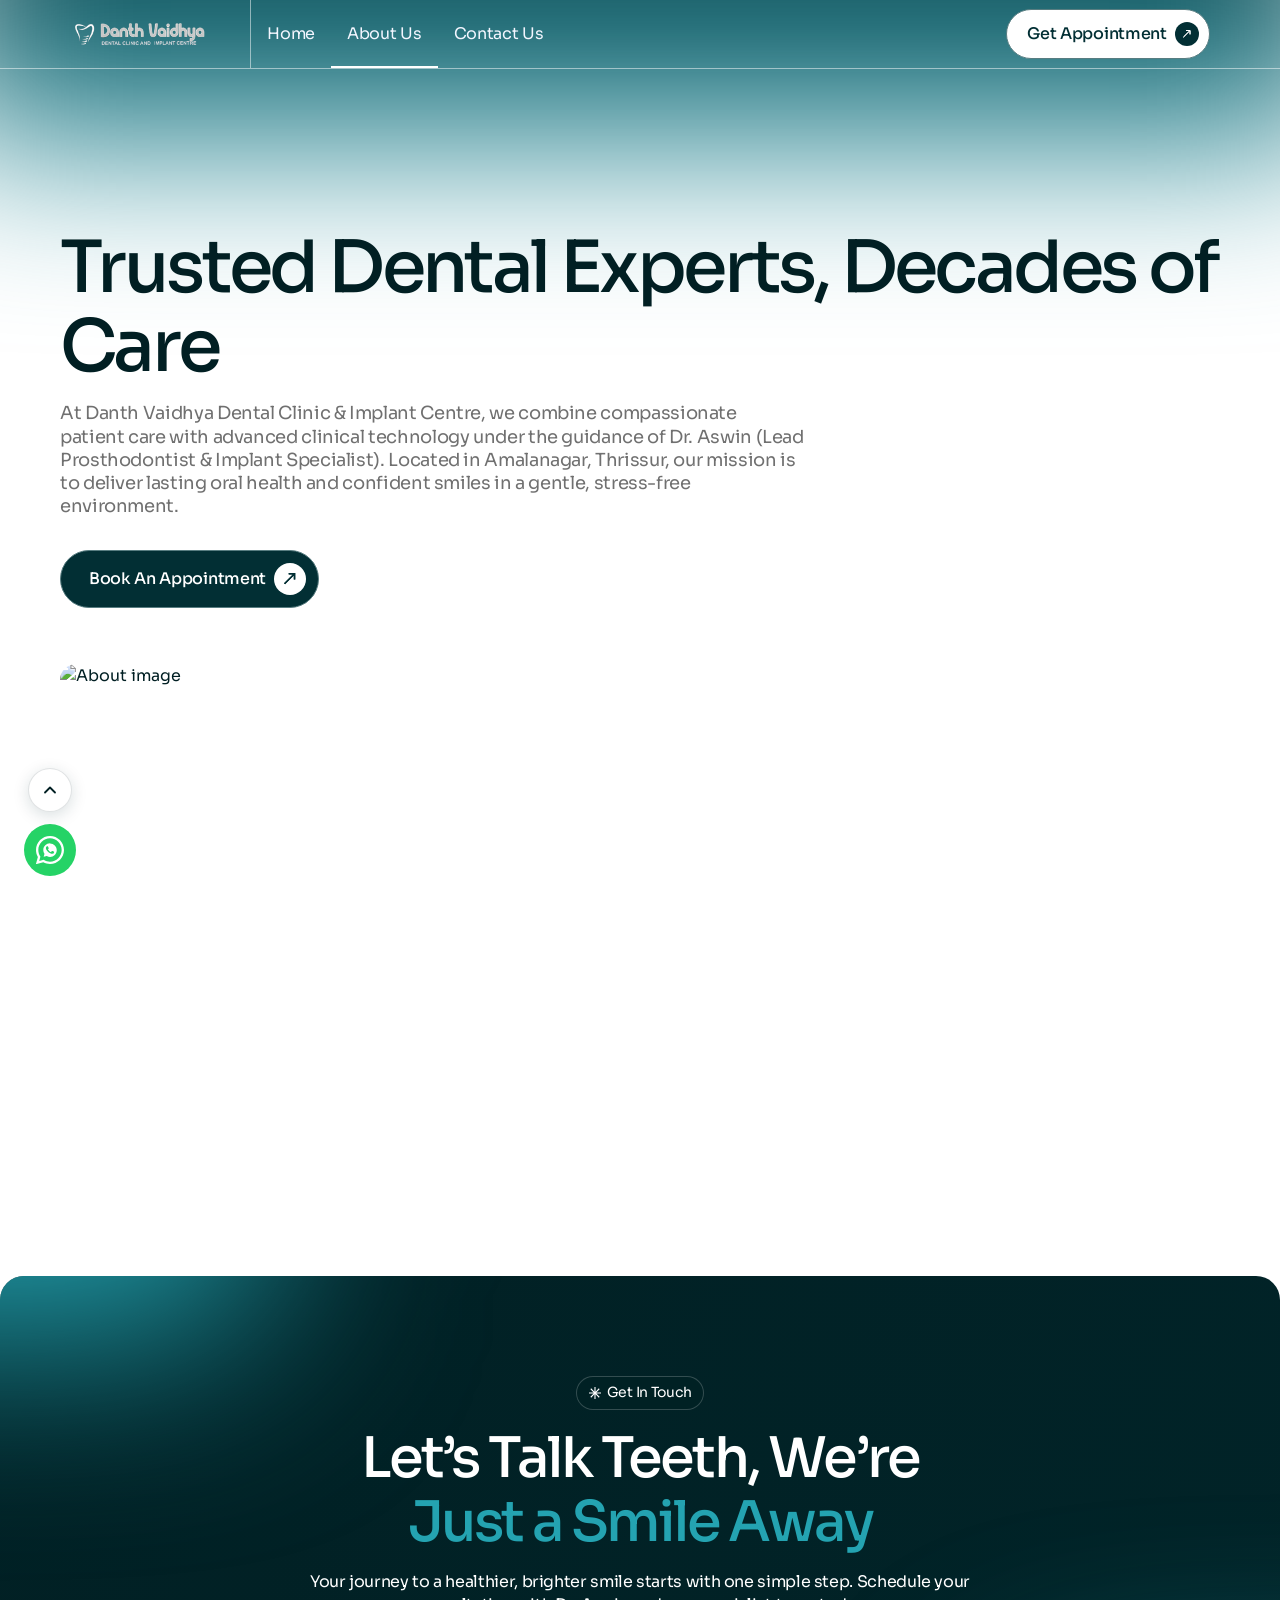
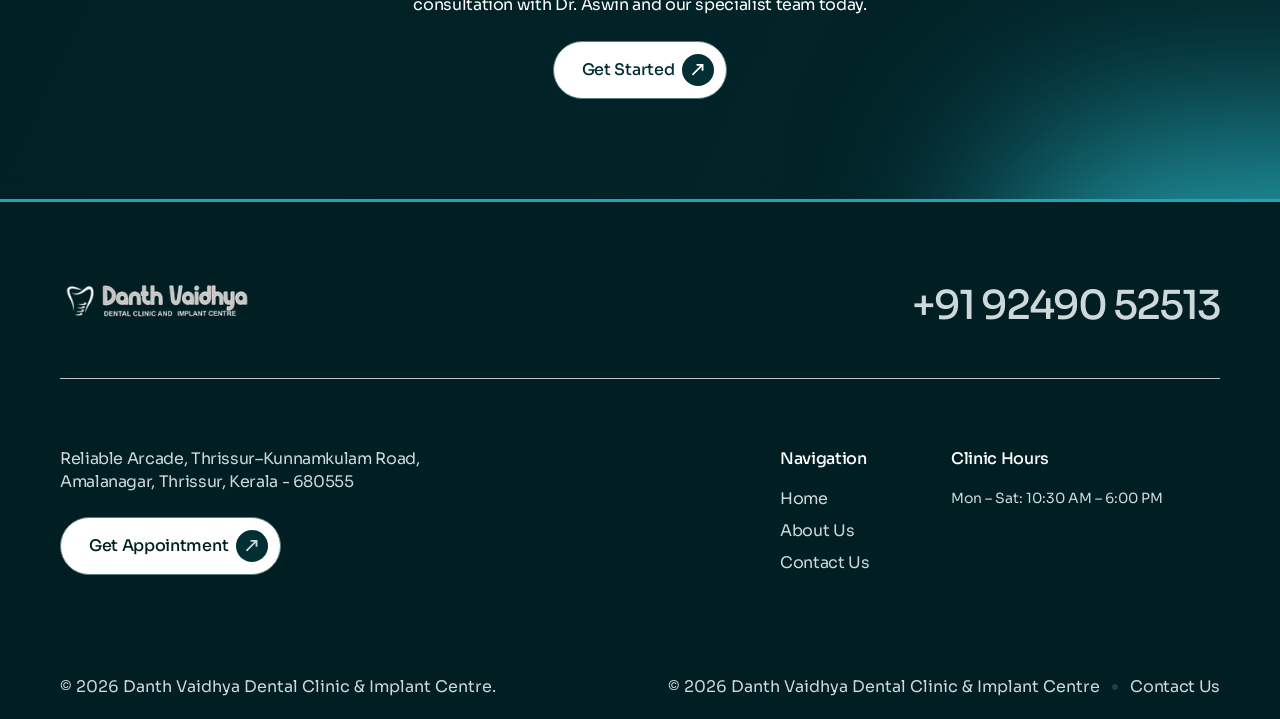
==== about.html @ 7f1ee414 "Enhance carousel performance with Embla, fix mobile alignments, update footer hours, and remove emai" ====
<!doctype html>
<html lang="en">
  <head>
    <meta charset="utf-8" />
    <title>About Us | Danth Vaidhya Dental Clinic & Implant Centre</title>
    <meta
      content="Learn about Danth Vaidhya Dental Clinic &amp; Implant Centre in Amalanagar, Thrissur. Guided by Dr. Aswin (MDS Prosthodontist), bringing decades of gentle clinical excellence."
      name="description"
    />
    <meta content="About Us | Danth Vaidhya Dental Clinic &amp; Implant Centre" property="og:title" />
    <meta
      content="Learn about Danth Vaidhya Dental Clinic &amp; Implant Centre in Amalanagar, Thrissur. Guided by Dr. Aswin (MDS Prosthodontist), bringing decades of gentle clinical excellence."
      property="og:description"
    />
    <meta
      content="assets/img/gen_dentist-examining-patients-teeth-close-up_1.jpg"
      property="og:image"
    />
    <meta content="About Us | Danth Vaidhya Dental Clinic &amp; Implant Centre" name="twitter:title" />
    <meta
      content="Learn about Danth Vaidhya Dental Clinic &amp; Implant Centre in Amalanagar, Thrissur. Guided by Dr. Aswin (MDS Prosthodontist), bringing decades of gentle clinical excellence."
      name="twitter:description"
    />
    <meta
      content="assets/img/gen_dentist-examining-patients-teeth-close-up_1.jpg"
      name="twitter:image"
    />
    <meta property="og:type" content="website" />
    <meta content="summary_large_image" name="twitter:card" />
    <meta content="width=device-width, initial-scale=1" name="viewport" />
    <link
      href="assets/css/lumora.css?v=20260614g"
      rel="stylesheet"
      type="text/css"
    />
    <link href="https://fonts.googleapis.com" rel="preconnect" />
    <link
      href="https://fonts.gstatic.com"
      rel="preconnect"
      crossorigin="anonymous"
    />
    <link
      href="https://fonts.googleapis.com/css2?family=Sora:wght@300;400;500;600;700&display=swap"
      rel="stylesheet"
    />
    <script type="text/javascript">
      !(function (o, c) {
        var n = c.documentElement,
          t = " w-mod-";
        ((n.className += t + "js"),
          ("ontouchstart" in o ||
            (o.DocumentTouch && c instanceof DocumentTouch)) &&
            (n.className += t + "touch"));
      })(window, document);
    </script>
    <link
      href="assets/img/favicon.svg"
      rel="shortcut icon"
      type="image/x-icon"
    />
    <link href="assets/img/webclip.png" rel="apple-touch-icon" />
  </head>
  <body>
    <div class="page-wrapper">
      <div
        data-collapse="medium"
        data-animation="default"
        data-duration="400"
        fs-scrolldisable-element="smart-nav"
        data-easing="ease"
        data-easing2="ease"
        role="banner"
        class="navbar_wrap w-nav"
      >
        <div class="navbar_container">
          <a href="index.html" class="navbar_logo w-nav-brand">
            <img
              loading="eager"
              src="assets/img/danth_vaidhya_logo.svg"
              alt="Danth Vaidhya logo"
              class="logo_image"
            />
          </a>
          <div class="navbar-content_wrap">
            <nav role="navigation" class="navbar_menu w-nav-menu">
              <a
                href="index.html"
                class="navbar_link w-inline-block"
              >
                <div>Home</div>
                <span class="navbar_link-chevron"><svg xmlns="http://www.w3.org/2000/svg" width="16" height="16" viewBox="0 0 24 24" fill="none" stroke="currentColor" stroke-width="2" stroke-linecap="round" stroke-linejoin="round"><polyline points="9 18 15 12 9 6"></polyline></svg></span>
              </a>
              <a
                href="about.html"
                aria-current="page" class="navbar_link w-inline-block w--current"
              >
                <div>About Us</div>
                <span class="navbar_link-chevron"><svg xmlns="http://www.w3.org/2000/svg" width="16" height="16" viewBox="0 0 24 24" fill="none" stroke="currentColor" stroke-width="2" stroke-linecap="round" stroke-linejoin="round"><polyline points="9 18 15 12 9 6"></polyline></svg></span>
              </a>
              <a
                href="contact.html"
                class="navbar_link w-inline-block"
              >
                <div>Contact Us</div>
                <span class="navbar_link-chevron"><svg xmlns="http://www.w3.org/2000/svg" width="16" height="16" viewBox="0 0 24 24" fill="none" stroke="currentColor" stroke-width="2" stroke-linecap="round" stroke-linejoin="round"><polyline points="9 18 15 12 9 6"></polyline></svg></span>
              </a>

              <!-- MOBILE ONLY CONTACT INFO & ACTIONS -->
              <div class="navbar-mobile_contact">
                <div class="navbar-mobile_btn-wrap">
                  <a
                    data-wf--button-primary--variant="base"
                    href="contact.html#book"
                    class="button_primary w-inline-block"
                  >
                    <div class="button_inner">
                      <div class="button-text_wrap">
                        <div class="button_text">Book An Appointment</div>
                      </div>
                      <div class="button-icon_group">
                        <div class="button-icon_wrap">
                          <svg xmlns="http://www.w3.org/2000/svg" width="100%" viewBox="0 0 12 12" fill="none" vector-effect="non-scaling-stroke" preserveAspectRatio="none">
                            <path d="M4.70139 0.75L10.5303 0.750201L10.5303 6.55165M0.530334 10.75L10.2896 0.990932" stroke="currentColor" stroke-width="1.5"></path>
                          </svg>
                        </div>
                        <div class="button-icon_wrap is-hover">
                          <svg xmlns="http://www.w3.org/2000/svg" width="100%" viewBox="0 0 12 12" fill="none" vector-effect="non-scaling-stroke" preserveAspectRatio="none">
                            <path d="M4.70139 0.75L10.5303 0.750201L10.5303 6.55165M0.530334 10.75L10.2896 0.990932" stroke="currentColor" stroke-width="1.5"></path>
                          </svg>
                        </div>
                      </div>
                    </div>
                  </a>
                </div>

                <div class="navbar-mobile_card">
                  <div class="navbar-mobile_card-title">Direct Contact</div>
                  
                  <a href="tel:+919249052513" class="navbar-mobile_item">
                    <div class="navbar-mobile_icon">
                      <svg xmlns="http://www.w3.org/2000/svg" width="16" height="16" viewBox="0 0 24 24" fill="none" stroke="currentColor" stroke-width="2" stroke-linecap="round" stroke-linejoin="round">
                        <path d="M22 16.92v3a2 2 0 0 1-2.18 2 19.79 19.79 0 0 1-8.63-3.07 19.5 19.5 0 0 1-6-6 19.79 19.79 0 0 1-3.07-8.67A2 2 0 0 1 4.11 2h3a2 2 0 0 1 2 1.72 12.84 12.84 0 0 0 .7 2.81 2 2 0 0 1-.45 2.11L8.09 9.91a16 16 0 0 0 6 6l1.27-1.27a2 2 0 0 1 2.11-.45 12.84 12.84 0 0 0 2.81.7A2 2 0 0 1 22 16.92z"></path>
                      </svg>
                    </div>
                    <div class="navbar-mobile_info-text">
                      <span class="navbar-mobile_label">Call Clinic Directly</span>
                      <span class="navbar-mobile_val">+91 92490 52513</span>
                    </div>
                  </a>

                  <a href="https://wa.me/919249052513?text=Hi%20Danth%20Vaidhya%20Dental%20Clinic%2C%20I%20would%20like%20to%20inquire%20about%20booking%20an%20appointment." target="_blank" class="navbar-mobile_item">
                    <div class="navbar-mobile_icon is-whatsapp">
                      <svg xmlns="http://www.w3.org/2000/svg" width="16" height="16" viewBox="0 0 24 24" fill="currentColor">
                        <path d="M12.031 6.172c-3.181 0-5.767 2.586-5.768 5.766-.001 1.298.38 2.27 1.019 3.287l-.711 2.598 2.664-.698c.972.53 1.942.812 2.796.812 3.179 0 5.767-2.587 5.768-5.766.001-3.187-2.575-5.77-5.768-5.771zm3.392 8.244c-.144.405-.837.774-1.17.824-.299.045-.677.063-1.092-.069-.252-.08-.575-.187-.988-.365-1.739-.751-2.874-2.502-2.961-2.617-.087-.116-.708-.94-.708-1.793s.448-1.273.607-1.446c.159-.173.346-.217.462-.217l.332.006c.106.005.249-.04.39.298.144.347.491 1.2.534 1.287.043.087.072.188.014.304-.058.116-.087.188-.173.289l-.26.304c-.087.086-.177.18-.076.354.101.174.449.741.964 1.201.662.591 1.221.774 1.394.86s.274.072.376-.043c.101-.116.433-.506.549-.68.116-.173.231-.145.39-.087s1.011.477 1.184.564.289.13.332.202c.045.072.045.419-.1.824zm-3.423-14.416c-6.627 0-12 5.373-12 12 0 2.159.57 4.199 1.605 5.969l-1.705 6.229 6.377-1.672c1.716.945 3.682 1.474 5.723 1.474 6.627 0 12-5.373 12-12s-5.373-12-12-12zm0 22c-1.85 0-3.593-.524-5.083-1.439l-.365-.223-3.774.99 1.007-3.677-.245-.389c-1.007-1.603-1.54-3.468-1.54-5.262 0-5.514 4.486-10 10-10s10 4.486 10 10-4.486 10-10 10z"/>
                      </svg>
                    </div>
                    <div class="navbar-mobile_info-text">
                      <span class="navbar-mobile_label">WhatsApp Chat</span>
                      <span class="navbar-mobile_val">Instant Online Support</span>
                    </div>
                  </a>

                  <div class="navbar-mobile_item">
                    <div class="navbar-mobile_icon">
                      <svg xmlns="http://www.w3.org/2000/svg" width="16" height="16" viewBox="0 0 24 24" fill="none" stroke="currentColor" stroke-width="2" stroke-linecap="round" stroke-linejoin="round">
                        <path d="M21 10c0 7-9 13-9 13s-9-6-9-13a9 9 0 0 1 18 0z"></path>
                        <circle cx="12" cy="10" r="3"></circle>
                      </svg>
                    </div>
                    <div class="navbar-mobile_info-text">
                      <span class="navbar-mobile_label">Clinic Address</span>
                      <span class="navbar-mobile_val is-muted">Reliable Arcade, Amalanagar, Thrissur</span>
                    </div>
                  </div>

                  <div class="navbar-mobile_item">
                    <div class="navbar-mobile_icon">
                      <svg xmlns="http://www.w3.org/2000/svg" width="16" height="16" viewBox="0 0 24 24" fill="none" stroke="currentColor" stroke-width="2" stroke-linecap="round" stroke-linejoin="round">
                        <circle cx="12" cy="12" r="10"></circle>
                        <polyline points="12 6 12 12 16 14"></polyline>
                      </svg>
                    </div>
                    <div class="navbar-mobile_info-text">
                      <span class="navbar-mobile_label">Working Hours</span>
                      <span class="navbar-mobile_val is-muted">Mon–Sat: 10:30 AM – 6:00 PM</span>
                    </div>
                  </div>
                </div>
              </div>
            </nav>
            <div class="navbar-button_wrapper">
              <div class="navbar_button hide-mobile">
                <div class="button-container">
                  <a
                    data-wf--button-primary--variant="light-small"
                    href="contact.html#book"
                    class="button_primary w-variant-fb89ee7f-8db1-8e54-55c6-075f0151c951 w-inline-block"
                  >
                    <div class="button_inner">
                      <div class="button-text_wrap">
                        <div class="button_text">Get Appointment</div>
                      </div>
                      <div
                        class="button-icon_group w-variant-fb89ee7f-8db1-8e54-55c6-075f0151c951"
                      >
                        <div
                          class="button-icon_wrap w-variant-fb89ee7f-8db1-8e54-55c6-075f0151c951"
                        >
                          <svg
                            xmlns="http://www.w3.org/2000/svg"
                            width="100%"
                            viewBox="0 0 12 12"
                            fill="none"
                            vector-effect="non-scaling-stroke"
                            preserveAspectRatio="none"
                          >
                            <path
                              d="M4.70139 0.75L10.5303 0.750201L10.5303 6.55165M0.530334 10.75L10.2896 0.990932"
                              stroke="currentColor"
                              stroke-width="1.5"
                            ></path>
                          </svg>
                        </div>
                        <div
                          class="button-icon_wrap w-variant-fb89ee7f-8db1-8e54-55c6-075f0151c951 is-hover"
                        >
                          <svg
                            xmlns="http://www.w3.org/2000/svg"
                            width="100%"
                            viewBox="0 0 12 12"
                            fill="none"
                            vector-effect="non-scaling-stroke"
                            preserveAspectRatio="none"
                          >
                            <path
                              d="M4.70139 0.75L10.5303 0.750201L10.5303 6.55165M0.530334 10.75L10.2896 0.990932"
                              stroke="currentColor"
                              stroke-width="1.5"
                            ></path>
                          </svg>
                        </div>
                      </div>
                    </div>
                  </a>
                </div>
              </div>
              <div class="navbar-toggler-button w-nav-button">
                <div class="navbar-toggle_icon">
                  <div class="navbar-toggler_bar_top"></div>
                  <div class="navbar-toggler_bar-middle">
                    <div class="navbar-toggler_bar-middle_inner"></div>
                  </div>
                  <div class="navbar_toggler-bar-bottom"></div>
                </div>
              </div>
            </div>
          </div>
        </div>
      </div>
      <main class="main-wrapper">
        <header class="section_hero">
          <div class="section-padding padding-hero bottom-none">
            <div class="container">
              <div class="section_component">
                <div class="margin-bottom margin-56px">
                  <div class="about-hero_header">
                    <div class="about-hero_content">
                      <div class="margin-bottom margin-16px">
                        <h1>
                          Trusted Dental Experts, Decades of Care
                        </h1>
                      </div>
                      <div class="margin-bottom margin-32px">
                        <p class="about-hero_para">
                          At Danth Vaidhya Dental Clinic &amp; Implant Centre, we combine compassionate patient care with advanced clinical technology under the guidance of Dr. Aswin (Lead Prosthodontist &amp; Implant Specialist). Located in Amalanagar, Thrissur, our mission is to deliver lasting oral health and confident smiles in a gentle, stress-free environment.
                        </p>
                      </div>
                      <div class="button-container">
                        <a
                          data-wf--button-primary--variant="base"
                          href="contact.html#book"
                          class="button_primary w-inline-block"
                        >
                          <div class="button_inner">
                            <div class="button-text_wrap">
                              <div class="button_text">Book An Appointment</div>
                            </div>
                            <div class="button-icon_group">
                              <div class="button-icon_wrap">
                                <svg
                                  xmlns="http://www.w3.org/2000/svg"
                                  width="100%"
                                  viewBox="0 0 12 12"
                                  fill="none"
                                  vector-effect="non-scaling-stroke"
                                  preserveAspectRatio="none"
                                >
                                  <path
                                    d="M4.70139 0.75L10.5303 0.750201L10.5303 6.55165M0.530334 10.75L10.2896 0.990932"
                                    stroke="currentColor"
                                    stroke-width="1.5"
                                  ></path>
                                </svg>
                              </div>
                              <div class="button-icon_wrap is-hover">
                                <svg
                                  xmlns="http://www.w3.org/2000/svg"
                                  width="100%"
                                  viewBox="0 0 12 12"
                                  fill="none"
                                  vector-effect="non-scaling-stroke"
                                  preserveAspectRatio="none"
                                >
                                  <path
                                    d="M4.70139 0.75L10.5303 0.750201L10.5303 6.55165M0.530334 10.75L10.2896 0.990932"
                                    stroke="currentColor"
                                    stroke-width="1.5"
                                  ></path>
                                </svg>
                              </div>
                            </div>
                          </div>
                        </a>
                      </div>
                    </div>
                    
                  </div>
                </div>
                <div class="about-hero_image-wrap">
                  <img
                    class="about-hero_image"
                    src="assets/img/gen_about-hero-image.jpg"
                    alt="About image"
                    sizes="(max-width: 2320px) 100vw, 2320px"
                    loading="lazy"
                    loading="lazy"
                    srcset="
                      assets/img/gen_about-hero-image.jpg  500w,
                      assets/img/gen_about-hero-image.jpg  800w,
                      assets/img/gen_about-hero-image.jpg 1080w,
                      assets/img/gen_about-hero-image.jpg 1600w,
                      assets/img/gen_about-hero-image.jpg 2000w,
                      assets/img/gen_about-hero-image.jpg 2320w
                    "
                  />
                </div>
              </div>
            </div>
          </div>
          <div class="hero_gradient"></div>
        </header>
        <section class="section_cta">
          <div class="section-padding padding-100x100">
            <div class="container">
              <div class="section_component">
                <div class="cta_element">
                  <div class="cta_content">
                    <div
                      class="cta_tag"
                    >
                      <div class="icon_wrap is-small">
                        <svg
                          xmlns="http://www.w3.org/2000/svg"
                          width="100%"
                          viewBox="0 0 12 12"
                          fill="none"
                          vector-effect="non-scaling-stroke"
                          preserveAspectRatio="none"
                        >
                          <path
                            d="M12 5.45455H7.31455L10.6255 2.14364L9.85636 1.37455L6.54545 4.68545V0H5.45455V4.68545L2.14364 1.37455L1.37455 2.14364L4.68545 5.45455H0V6.54545H4.68545L1.37455 9.85636L2.14364 10.6255L5.45455 7.31455V12H6.54545V7.31455L9.85636 10.6255L10.6255 9.85636L7.31455 6.54545H12V5.45455Z"
                            fill="currentColor"
                          ></path>
                        </svg>
                      </div>
                      <div>Get In Touch</div>
                    </div>
                    <h2>
                      Let’s Talk Teeth, We’re
                      <span class="text-highlighted">Just a Smile Away</span>
                    </h2>
                    <p
                      class="text-color-light"
                    >
                      Your journey to a healthier, brighter smile starts with one simple step. Schedule your consultation with Dr. Aswin and our specialist team today.
                    </p>
                  </div>
                  <div
                    class="button-container"
                  >
                    <a
                      data-wf--button-primary--variant="light"
                      href="contact.html#book"
                      class="button_primary w-variant-62db4792-8717-dbe8-e811-0d36eb02f9ec w-inline-block"
                    >
                      <div class="button_inner">
                        <div class="button-text_wrap">
                          <div class="button_text">Get Started</div>
                        </div>
                        <div
                          class="button-icon_group w-variant-62db4792-8717-dbe8-e811-0d36eb02f9ec"
                        >
                          <div class="button-icon_wrap">
                            <svg
                              xmlns="http://www.w3.org/2000/svg"
                              width="100%"
                              viewBox="0 0 12 12"
                              fill="none"
                              vector-effect="non-scaling-stroke"
                              preserveAspectRatio="none"
                            >
                              <path
                                d="M4.70139 0.75L10.5303 0.750201L10.5303 6.55165M0.530334 10.75L10.2896 0.990932"
                                stroke="currentColor"
                                stroke-width="1.5"
                              ></path>
                            </svg>
                          </div>
                          <div class="button-icon_wrap is-hover">
                            <svg
                              xmlns="http://www.w3.org/2000/svg"
                              width="100%"
                              viewBox="0 0 12 12"
                              fill="none"
                              vector-effect="non-scaling-stroke"
                              preserveAspectRatio="none"
                            >
                              <path
                                d="M4.70139 0.75L10.5303 0.750201L10.5303 6.55165M0.530334 10.75L10.2896 0.990932"
                                stroke="currentColor"
                                stroke-width="1.5"
                              ></path>
                            </svg>
                          </div>
                        </div>
                      </div>
                    </a>
                  </div>
                </div>
              </div>
            </div>
          </div>
          <div class="cta-overlay-wrap">
            <div class="cta_overlay is-bottom-right"></div>
            <div class="cta_overlay is-top-right"></div>
          </div>
        </section>
      </main>
      <footer class="section_footer">
        <div class="section-padding">
          <div class="container">
            <div
              data-w-id="a1b41f4f-e78b-52e6-2492-2ff9a80f251e"
              class="footer_header"
            >
              <a
                id="w-node-_69a072d1-69e6-8783-2548-858b3e84bf4f-4af74ce9"
                href="index.html"
                class="footer_brand w-inline-block"
              >
                <img
                  src="assets/img/danth_vaidhya_logo.svg"
                  loading="lazy"
                  alt="Danth Vaidhya logo"
                  class="brand_logo"
                />
              </a>
              <div class="footer-contact_wrap">
                <a
                  href="tel:+91 92490 52513"
                  class="footer-contact_link w-inline-block"
                >
                  <div>+91 92490 52513</div>
                </a>
              </div>
            </div>
            <div
              data-w-id="62445903-4aac-6534-d392-fbc69f50ef16"
              class="footer_element"
            >
              <div class="footer_info">
                <div class="margin-bottom margin-24px">
                  <div class="footer-info_para-wrap">
                    <p class="footer-info_para">
                      Reliable Arcade, Thrissur–Kunnamkulam Road, Amalanagar,
                      Thrissur, Kerala - 680555
                    </p>
                  </div>
                </div>
                <a
                  data-wf--button-primary--variant="light"
                  href="contact.html#book"
                  class="button_primary w-variant-62db4792-8717-dbe8-e811-0d36eb02f9ec w-inline-block"
                >
                  <div class="button_inner">
                    <div class="button-text_wrap">
                      <div class="button_text">Get Appointment</div>
                    </div>
                    <div
                      class="button-icon_group w-variant-62db4792-8717-dbe8-e811-0d36eb02f9ec"
                    >
                      <div class="button-icon_wrap">
                        <svg
                          xmlns="http://www.w3.org/2000/svg"
                          width="100%"
                          viewBox="0 0 12 12"
                          fill="none"
                          vector-effect="non-scaling-stroke"
                          preserveAspectRatio="none"
                        >
                          <path
                            d="M4.70139 0.75L10.5303 0.750201L10.5303 6.55165M0.530334 10.75L10.2896 0.990932"
                            stroke="currentColor"
                            stroke-width="1.5"
                          ></path>
                        </svg>
                      </div>
                      <div class="button-icon_wrap is-hover">
                        <svg
                          xmlns="http://www.w3.org/2000/svg"
                          width="100%"
                          viewBox="0 0 12 12"
                          fill="none"
                          vector-effect="non-scaling-stroke"
                          preserveAspectRatio="none"
                        >
                          <path
                            d="M4.70139 0.75L10.5303 0.750201L10.5303 6.55165M0.530334 10.75L10.2896 0.990932"
                            stroke="currentColor"
                            stroke-width="1.5"
                          ></path>
                        </svg>
                      </div>
                    </div>
                  </div>
                </a>
              </div>
              <div
                id="w-node-_90aa065e-2d95-4aa8-f2ac-04b04859c2d0-4af74ce9"
                class="footer_menu"
              >
                <div class="footer-links-column">
                  <div class="footer-menu_title">Navigation</div>
                  <div class="footer-menu_link-wrap">
                    <a
                      href="index.html"
                      class="footer-menu_link w-inline-block"
                    >
                      <div>Home</div>
                    </a>
                    <a
                      href="about.html"
                      aria-current="page"
                      class="footer-menu_link w-inline-block w--current"
                    >
                      <div>About Us</div>
                    </a>
                    <a
                      href="contact.html"
                      class="footer-menu_link w-inline-block"
                    >
                      <div>Contact Us</div>
                    </a>
                  </div>
                </div>
                <div
                  id="w-node-_8ecb3a12-ee6e-7ca0-b061-e7854131557d-4af74ce9"
                  class="footer-links-column"
                >
                  <div class="footer-menu_title">Clinic Hours</div>
                  <div class="footer-menu_link-wrap">
                    <div
                      style="font-size: 14px; color: #586566; line-height: 1.6"
                    >
                      <div>Mon – Sat: 10:30 AM – 6:00 PM</div>
                    </div>
                  </div>
                </div>
              </div>
            </div>
            <div
              data-w-id="c179c474-dbf0-a107-6eba-5d7b4af74d6f"
              class="footer_bottom"
            >
              <div class="footer-bottom_element">
                <div class="text-color-dark">
                  &copy; 2026 Danth Vaidhya Dental Clinic &amp; Implant Centre.
                </div>
                <div class="footer-bottom_right">
                  <div class="text-color-dark">&copy; 2026 Danth Vaidhya Dental Clinic &amp; Implant Centre</div>
                  <div class="footer-bottom_right-divider"></div>
                  <a
                    href="contact.html"
                    class="footer-menu_link w-inline-block"
                  >
                    <div>Contact Us</div>
                  </a>
                </div>
              </div>
            </div>
          </div>
        </div>
      </footer>
    </div>

    <!-- FLOATING ACTION BUTTONS (BOTTOM LEFT: BACK TO TOP & WHATSAPP) -->
    <div class="floating-actions_wrap" aria-label="Quick Actions">
      <button
        type="button"
        class="back-to-top_btn"
        id="backToTopBtn"
        aria-label="Back to top"
        title="Back to top"
      >
        <svg
          xmlns="http://www.w3.org/2000/svg"
          width="20"
          height="20"
          viewBox="0 0 24 24"
          fill="none"
          stroke="currentColor"
          stroke-width="2.2"
          stroke-linecap="round"
          stroke-linejoin="round"
        >
          <polyline points="18 15 12 9 6 15"></polyline>
        </svg>
      </button>
      <a
        href="https://wa.me/919249052513?text=Hi%20Danth%20Vaidhya%20Dental%20Clinic%2C%20I%20would%20like%20to%20inquire%20about%20an%20appointment."
        target="_blank"
        rel="noopener noreferrer"
        class="whatsapp-float_btn"
        aria-label="Chat on WhatsApp"
        title="Chat on WhatsApp"
      >
        <svg
          xmlns="http://www.w3.org/2000/svg"
          width="28"
          height="28"
          viewBox="0 0 24 24"
          fill="currentColor"
        >
          <path
            d="M12.031 6.172c-3.181 0-5.767 2.586-5.768 5.766-.001 1.298.38 2.27 1.019 3.287l-.711 2.598 2.664-.698c.972.53 1.942.812 2.796.812 3.179 0 5.767-2.587 5.768-5.766.001-3.187-2.575-5.77-5.768-5.771zm3.392 8.244c-.144.405-.837.774-1.17.824-.299.045-.677.063-1.092-.069-.252-.08-.575-.187-.988-.365-1.739-.751-2.874-2.502-2.961-2.617-.087-.116-.708-.94-.708-1.793s.448-1.273.607-1.446c.159-.173.346-.217.462-.217l.332.006c.106.005.249-.04.39.298.144.347.491 1.2.534 1.287.043.087.072.188.014.304-.058.116-.087.188-.173.289l-.26.304c-.087.086-.177.18-.076.354.101.174.449.741.964 1.201.662.591 1.221.774 1.394.86s.274.072.376-.043c.101-.116.433-.506.549-.68.116-.173.231-.145.39-.087s1.011.477 1.184.564.289.13.332.202c.045.072.045.419-.1.824zm-3.423-14.416c-6.627 0-12 5.373-12 12 0 2.159.57 4.199 1.605 5.969l-1.705 6.229 6.377-1.672c1.716.945 3.682 1.474 5.723 1.474 6.627 0 12-5.373 12-12s-5.373-12-12-12zm0 22c-1.85 0-3.593-.524-5.083-1.439l-.365-.223-3.774.99 1.007-3.677-.245-.389c-1.007-1.603-1.54-3.468-1.54-5.262 0-5.514 4.486-10 10-10s10 4.486 10 10-4.486 10-10 10z"
          />
        </svg>
      </a>
    </div>

    <!-- BACK TO TOP SCROLL SCRIPT -->
    <script>
      (function () {
        var bttBtn = document.getElementById("backToTopBtn");
        if (!bttBtn) return;
        function toggleBackToTop() {
          if (window.scrollY > 300) {
            bttBtn.classList.add("is-visible");
          } else {
            bttBtn.classList.remove("is-visible");
          }
        }
        window.addEventListener("scroll", toggleBackToTop, { passive: true });
        toggleBackToTop();
        bttBtn.addEventListener("click", function () {
          window.scrollTo({ top: 0, behavior: "smooth" });
        });
      })();
    </script>

    <script src="assets/js/jquery-3.5.1.min.js" type="text/javascript"></script>
    <script src="assets/js/gsap.min.js" type="text/javascript"></script>
    <script src="assets/js/ScrollTrigger.min.js" type="text/javascript"></script>
    <script src="assets/js/SplitText.min.js" type="text/javascript"></script>
    <script src="assets/js/lenis.min.js" type="text/javascript"></script>
    <script
      src="assets/js/webflow.schunk.36b8fb49256177c8.js"
      type="text/javascript"
    ></script>
    <script
      src="assets/js/webflow.schunk.5e71080783712679.js"
      type="text/javascript"
    ></script>
    <script
      src="assets/js/webflow.c9187143.3b5f57f78ed8e3cc.js"
      type="text/javascript"
    ></script>

    <!-- LENIS SMOOTH SCROLL ENGINE (ZERO GPU LEAK, 60/120FPS SYNCED WITH GSAP) -->
    <script>
      (function () {
        if (typeof window.Lenis === "undefined") return;

        var lenis = new Lenis({
          duration: 1.15,
          easing: function (t) {
            return Math.min(1, 1.001 - Math.pow(2, -10 * t));
          },
          orientation: "vertical",
          gestureOrientation: "vertical",
          smoothWheel: true,
          smoothTouch: false,
          wheelMultiplier: 0.95,
          touchMultiplier: 1.0,
          infinite: false
        });

        window.lenis = lenis;

        if (window.ScrollTrigger) {
          lenis.on("scroll", ScrollTrigger.update);
        }

        if (window.gsap && window.gsap.ticker) {
          gsap.ticker.add(function (time) {
            lenis.raf(time * 1000);
          });
          gsap.ticker.lagSmoothing(500, 33);
        } else {
          function raf(time) {
            lenis.raf(time);
            requestAnimationFrame(raf);
          }
          requestAnimationFrame(raf);
        }

        document.addEventListener("click", function (e) {
          var target = e.target.closest('a[href*="#"]');
          if (!target) return;
          var href = target.getAttribute("href");
          if (!href || href === "#" || href.startsWith("#!")) return;

          var hashIndex = href.indexOf("#");
          var path = href.substring(0, hashIndex);
          var hash = href.substring(hashIndex);

          var currentPath = window.location.pathname;
          var isCurrentPage = !path || path === "" || currentPath.endsWith(path) || (currentPath.endsWith("/") && path === "about.html");

          if (isCurrentPage && hash && hash.length > 1) {
            var targetEl = document.querySelector(hash);
            if (targetEl) {
              e.preventDefault();
              lenis.scrollTo(targetEl, { offset: -70, duration: 1.2 });
              if (history.pushState) {
                history.pushState(null, null, hash);
              }
            }
          }
        });

        var bttBtn = document.getElementById("backToTopBtn");
        if (bttBtn) {
          bttBtn.addEventListener("click", function (e) {
            e.preventDefault();
            e.stopPropagation();
            lenis.scrollTo(0, { duration: 1.2 });
          }, true);
        }
      })();
    </script>

    <!-- REVEAL ENGINE (IDENTICAL TO CONTACT US) -->
    <script>
      (function () {
        function runReveals() {
          if (!window.gsap) return;
          var hasST = !!window.ScrollTrigger;
          if (hasST) gsap.registerPlugin(ScrollTrigger);
          // Only animate content cards below the fold, exactly like contact.html
          var els = gsap.utils.toArray(
            '.button-container'
          ).filter(function (el) {
            if (el.tagName === 'H1' || el.tagName === 'H2' || el.tagName === 'H3') return false;
            // Prevent blinking: do NOT animate if already visible in initial viewport
            var rect = el.getBoundingClientRect();
            if (rect.top < (window.innerHeight || document.documentElement.clientHeight)) return false;
            return true;
          });
          els.forEach(function (el) {
            gsap.fromTo(el,
              { opacity: 0, y: 30 },
              {
                opacity: 1, y: 0, duration: 0.8, ease: 'power2.out',
                scrollTrigger: hasST ? { trigger: el, start: 'top 95%', once: true } : undefined
              }
            );
          });
        }
        if (document.readyState !== 'loading') setTimeout(runReveals, 150);
        else document.addEventListener('DOMContentLoaded', function () { setTimeout(runReveals, 150); });
      })();
    </script>

    <script>
      /* Lumora image guard: any failed/empty image -> on-brand gradient SVG so nothing ever looks broken. */
      (function () {
        function ph(label) {
          var t = (label || "Danth Vaidhya Dental").replace(/[<>&]/g, "").slice(0, 22);
          var svg =
            '<svg xmlns="http://www.w3.org/2000/svg" width="1280" height="720" viewBox="0 0 1280 720">' +
            '<defs><linearGradient id="lg" x1="0" y1="0" x2="1280" y2="720" gradientUnits="userSpaceOnUse">' +
            '<stop offset="0" stop-color="#24a3b1"/><stop offset="1" stop-color="#011f23"/></linearGradient></defs>' +
            '<rect width="1280" height="720" fill="url(#lg)"/>' +
            '<circle cx="640" cy="298" r="44" fill="#fff" opacity="0.9"/>' +
            '<text x="640" y="436" fill="#fff" font-family="Sora,Arial" font-size="40" font-weight="600" text-anchor="middle" opacity="0.92">' +
            t +
            "</text></svg>";
          return "data:image/svg+xml;utf8," + encodeURIComponent(svg);
        }
        function bind(im) {
          im.addEventListener("error", function () {
            if (im.dataset.fbk) return;
            im.dataset.fbk = "1";
            im.src = ph(im.alt);
          });
          if (im.complete && im.naturalWidth === 0 && !im.dataset.fbk) {
            im.dataset.fbk = "1";
            im.src = ph(im.alt);
          }
        }
        document.querySelectorAll("img").forEach(bind);
      })();
    </script>
  
    <!-- SPLIT TEXT LETTER-BY-LETTER REVEAL FOR ALL H1 & H2 -->
    <script>
      (function () {
        function initTitleLetterReveal() {
          if (!window.gsap) return;
          var hasST = !!window.ScrollTrigger;
          var hasSplit = typeof window.SplitText === "function";
          if (hasST) gsap.registerPlugin(ScrollTrigger);
          if (hasSplit) gsap.registerPlugin(SplitText);

          var headings = document.querySelectorAll("h1, h2");

          headings.forEach(function (heading) {
            if (heading.dataset.splitDone) return;
            if (
              heading.closest(".navbar_wrap") ||
              heading.closest(".w-nav") ||
              heading.closest(".w-dropdown-list")
            ) {
              return;
            }

            heading.dataset.splitDone = "1";

            if (hasSplit) {
              try {
                var split = new SplitText(heading, {
                  type: "words,chars",
                  wordsClass: "split-word",
                  charsClass: "split-char",
                  tag: "span"
                });

                var rect = heading.getBoundingClientRect();
                var windowH = window.innerHeight || document.documentElement.clientHeight;
                var isInInitialView = rect.top < windowH * 0.9 && rect.bottom > 0;

                if (isInInitialView) {
                  gsap.fromTo(
                    split.chars,
                    { y: "115%", opacity: 0 },
                    {
                      y: "0%",
                      opacity: 1,
                      duration: 0.7,
                      stagger: 0.018,
                      ease: "power2.out",
                      delay: 0.15,
                      clearProps: "transform,opacity"
                    }
                  );
                } else {
                  gsap.fromTo(
                    split.chars,
                    { y: "115%", opacity: 0 },
                    {
                      y: "0%",
                      opacity: 1,
                      duration: 0.65,
                      stagger: 0.018,
                      ease: "power2.out",
                      scrollTrigger: hasST
                        ? {
                            trigger: heading,
                            start: "top 88%",
                            once: true
                          }
                        : undefined,
                      clearProps: "transform,opacity"
                    }
                  );
                }
                return;
              } catch (err) {
                console.warn("SplitText error on heading:", err);
              }
            }

            // Fallback if SplitText is not available
            var rect = heading.getBoundingClientRect();
            var windowH = window.innerHeight || document.documentElement.clientHeight;
            var isInInitialView = rect.top < windowH * 0.9 && rect.bottom > 0;
            if (isInInitialView) {
              gsap.fromTo(heading, { y: 30, opacity: 0 }, { y: 0, opacity: 1, duration: 0.8, ease: "power2.out", delay: 0.15, clearProps: "all" });
            } else {
              gsap.fromTo(heading, { y: 30, opacity: 0 }, {
                y: 0, opacity: 1, duration: 0.8, ease: "power2.out",
                scrollTrigger: hasST ? { trigger: heading, start: "top 88%", once: true } : undefined,
                clearProps: "all"
              });
            }
          });

          if (hasST) {
            setTimeout(function () {
              ScrollTrigger.refresh();
            }, 200);
          }
        }

        var didSplitInit = false;
        function safeInitTitleLetterReveal() {
          if (didSplitInit) return;
          didSplitInit = true;
          initTitleLetterReveal();
        }

        if (document.fonts && document.fonts.ready) {
          document.fonts.ready.then(safeInitTitleLetterReveal);
        }
        if (document.readyState !== "loading") {
          setTimeout(safeInitTitleLetterReveal, 100);
        } else {
          document.addEventListener("DOMContentLoaded", function () {
            setTimeout(safeInitTitleLetterReveal, 100);
          });
        }
      })();
    </script>
    <script src="assets/js/nav-scroll-lock.js"></script>
  </body>
</html>
---- assets/css/lumora.css ----
html {
  -webkit-text-size-adjust: 100%;
  -ms-text-size-adjust: 100%;
  font-family: sans-serif;
}

body {
  margin: 0;
}

article, aside, details, figcaption, figure, footer, header, hgroup, main, menu, nav, section, summary {
  display: block;
}

audio, canvas, progress, video {
  vertical-align: baseline;
  display: inline-block;
}

audio:not([controls]) {
  height: 0;
  display: none;
}

[hidden], template {
  display: none;
}

a {
  background-color: #0000;
}

a:active, a:hover {
  outline: 0;
}

abbr[title] {
  border-bottom: 1px dotted;
}

b, strong {
  font-weight: bold;
}

dfn {
  font-style: italic;
}

h1 {
  margin: .67em 0;
  font-size: 2em;
}

mark {
  color: #000;
  background: #ff0;
}

small {
  font-size: 80%;
}

sub, sup {
  vertical-align: baseline;
  font-size: 75%;
  line-height: 0;
  position: relative;
}

sup {
  top: -.5em;
}

sub {
  bottom: -.25em;
}

img {
  border: 0;
}

svg:not(:root) {
  overflow: hidden;
}

hr {
  box-sizing: content-box;
  height: 0;
}

pre {
  overflow: auto;
}

code, kbd, pre, samp {
  font-family: monospace;
  font-size: 1em;
}

button, input, optgroup, select, textarea {
  color: inherit;
  font: inherit;
  margin: 0;
}

button {
  overflow: visible;
}

button, select {
  text-transform: none;
}

button, html input[type="button"], input[type="reset"] {
  -webkit-appearance: button;
  cursor: pointer;
}

button[disabled], html input[disabled] {
  cursor: default;
}

button::-moz-focus-inner, input::-moz-focus-inner {
  border: 0;
  padding: 0;
}

input {
  line-height: normal;
}

input[type="checkbox"], input[type="radio"] {
  box-sizing: border-box;
  padding: 0;
}

input[type="number"]::-webkit-inner-spin-button, input[type="number"]::-webkit-outer-spin-button {
  height: auto;
}

input[type="search"] {
  -webkit-appearance: none;
}

input[type="search"]::-webkit-search-cancel-button, input[type="search"]::-webkit-search-decoration {
  -webkit-appearance: none;
}

legend {
  border: 0;
  padding: 0;
}

textarea {
  overflow: auto;
}

optgroup {
  font-weight: bold;
}

table {
  border-collapse: collapse;
  border-spacing: 0;
}

td, th {
  padding: 0;
}

@font-face {
  font-family: ui-glyph-icons;
  src: url("[data-uri]") format("truetype");
  font-weight: normal;
  font-style: normal;
}

[class^="w-icon-"], [class*=" w-icon-"] {
  speak: none;
  font-variant: normal;
  text-transform: none;
  -webkit-font-smoothing: antialiased;
  -moz-osx-font-smoothing: grayscale;
  font-style: normal;
  font-weight: normal;
  line-height: 1;
  font-family: ui-glyph-icons !important;
}

.w-icon-slider-right:before {
  content: "";
}

.w-icon-slider-left:before {
  content: "";
}

.w-icon-nav-menu:before {
  content: "";
}

.w-icon-arrow-down:before, .w-icon-dropdown-toggle:before {
  content: "";
}

.w-icon-file-upload-remove:before {
  content: "";
}

.w-icon-file-upload-icon:before {
  content: "";
}

* {
  box-sizing: border-box;
}

html {
  height: 100%;
}

body {
  color: #333;
  background-color: #fff;
  min-height: 100%;
  margin: 0;
  font-family: Arial, sans-serif;
  font-size: 14px;
  line-height: 20px;
}

img {
  vertical-align: middle;
  max-width: 100%;
  display: inline-block;
}

html.w-mod-touch * {
  background-attachment: scroll !important;
}

.w-block {
  display: block;
}

.w-inline-block {
  max-width: 100%;
  display: inline-block;
}

.w-clearfix:before, .w-clearfix:after {
  content: " ";
  grid-area: 1 / 1 / 2 / 2;
  display: table;
}

.w-clearfix:after {
  clear: both;
}

.w-hidden {
  display: none;
}

.w-button {
  color: #fff;
  line-height: inherit;
  cursor: pointer;
  background-color: #3898ec;
  border: 0;
  border-radius: 0;
  padding: 9px 15px;
  text-decoration: none;
  display: inline-block;
}

input.w-button {
  -webkit-appearance: button;
}

html[data-w-dynpage] [data-w-cloak] {
  color: #0000 !important;
}

.w-code-block {
  margin: unset;
}

pre.w-code-block code {
  all: inherit;
}

pre.w-code-block code > span {
  display: block !important;
}

.w-optimization {
  display: contents;
}

.w-legacy-badge, .w-legacy-badge > img {
  box-sizing: unset;
  width: unset;
  height: unset;
  max-height: unset;
  max-width: unset;
  min-height: unset;
  min-width: unset;
  margin: unset;
  padding: unset;
  float: unset;
  clear: unset;
  border: unset;
  border-radius: unset;
  background: unset;
  background-image: unset;
  background-position: unset;
  background-size: unset;
  background-repeat: unset;
  background-origin: unset;
  background-clip: unset;
  background-attachment: unset;
  background-color: unset;
  box-shadow: unset;
  transform: unset;
  direction: unset;
  font-family: unset;
  font-weight: unset;
  color: unset;
  font-size: unset;
  line-height: unset;
  font-style: unset;
  font-variant: unset;
  text-align: unset;
  letter-spacing: unset;
  -webkit-text-decoration: unset;
  text-decoration: unset;
  text-indent: unset;
  text-transform: unset;
  list-style-type: unset;
  text-shadow: unset;
  vertical-align: unset;
  cursor: unset;
  white-space: unset;
  word-break: unset;
  word-spacing: unset;
  word-wrap: unset;
  transition: unset;
}

.w-legacy-badge {
  white-space: nowrap;
  cursor: pointer;
  box-shadow: 0 0 0 1px #0000001a, 0 1px 3px #0000001a;
  visibility: visible !important;
  opacity: 1 !important;
  z-index: 2147483647 !important;
  color: #aaadb0 !important;
  width: auto !important;
  height: auto !important;
  overflow: unset !important;
  background-color: #fff !important;
  border-radius: 3px !important;
  margin: 0 !important;
  padding: 6px !important;
  font-size: 12px !important;
  line-height: 14px !important;
  text-decoration: none !important;
  display: inline-block !important;
  position: fixed !important;
  inset: auto 12px 12px auto !important;
  transform: none !important;
}

.w-legacy-badge > img {
  position: unset;
  visibility: unset !important;
  opacity: 1 !important;
  vertical-align: middle !important;
  display: inline-block !important;
}

h1, h2, h3, h4, h5, h6 {
  margin-bottom: 10px;
  font-weight: bold;
}

h1 {
  margin-top: 20px;
  font-size: 38px;
  line-height: 44px;
}

h2 {
  margin-top: 20px;
  font-size: 32px;
  line-height: 36px;
}

h3 {
  margin-top: 20px;
  font-size: 24px;
  line-height: 30px;
}

h4 {
  margin-top: 10px;
  font-size: 18px;
  line-height: 24px;
}

h5 {
  margin-top: 10px;
  font-size: 14px;
  line-height: 20px;
}

h6 {
  margin-top: 10px;
  font-size: 12px;
  line-height: 18px;
}

p {
  margin-top: 0;
  margin-bottom: 10px;
}

blockquote {
  border-left: 5px solid #e2e2e2;
  margin: 0 0 10px;
  padding: 10px 20px;
  font-size: 18px;
  line-height: 22px;
}

figure {
  margin: 0 0 10px;
}

figcaption {
  text-align: center;
  margin-top: 5px;
}

ul, ol {
  margin-top: 0;
  margin-bottom: 10px;
  padding-left: 40px;
}

.w-list-unstyled {
  padding-left: 0;
  list-style: none;
}

.w-embed:before, .w-embed:after {
  content: " ";
  grid-area: 1 / 1 / 2 / 2;
  display: table;
}

.w-embed:after {
  clear: both;
}

.w-video {
  width: 100%;
  padding: 0;
  position: relative;
}

.w-video iframe, .w-video object, .w-video embed {
  border: none;
  width: 100%;
  height: 100%;
  position: absolute;
  top: 0;
  left: 0;
}

fieldset {
  border: 0;
  margin: 0;
  padding: 0;
}

button, [type="button"], [type="reset"] {
  cursor: pointer;
  -webkit-appearance: button;
  border: 0;
}

.w-form {
  margin: 0 0 15px;
}

.w-form-done {
  text-align: center;
  background-color: #ddd;
  padding: 20px;
  display: none;
}

.w-form-fail {
  background-color: #ffdede;
  margin-top: 10px;
  padding: 10px;
  display: none;
}

label {
  margin-bottom: 5px;
  font-weight: bold;
  display: block;
}

.w-input, .w-select {
  color: #333;
  vertical-align: middle;
  background-color: #fff;
  border: 1px solid #ccc;
  width: 100%;
  height: 38px;
  margin-bottom: 10px;
  padding: 8px 12px;
  font-size: 14px;
  line-height: 1.42857;
  display: block;
}

.w-input::placeholder, .w-select::placeholder {
  color: #999;
}

.w-input:focus, .w-select:focus {
  border-color: #3898ec;
  outline: 0;
}

.w-input[disabled], .w-select[disabled], .w-input[readonly], .w-select[readonly], fieldset[disabled] .w-input, fieldset[disabled] .w-select {
  cursor: not-allowed;
}

.w-input[disabled]:not(.w-input-disabled), .w-select[disabled]:not(.w-input-disabled), .w-input[readonly], .w-select[readonly], fieldset[disabled]:not(.w-input-disabled) .w-input, fieldset[disabled]:not(.w-input-disabled) .w-select {
  background-color: #eee;
}

textarea.w-input, textarea.w-select {
  height: auto;
}

.w-select {
  background-color: #f3f3f3;
}

.w-select[multiple] {
  height: auto;
}

.w-form-label {
  cursor: pointer;
  margin-bottom: 0;
  font-weight: normal;
  display: inline-block;
}

.w-radio {
  margin-bottom: 5px;
  padding-left: 20px;
  display: block;
}

.w-radio:before, .w-radio:after {
  content: " ";
  grid-area: 1 / 1 / 2 / 2;
  display: table;
}

.w-radio:after {
  clear: both;
}

.w-radio-input {
  float: left;
  margin: 3px 0 0 -20px;
  line-height: normal;
}

.w-file-upload {
  margin-bottom: 10px;
  display: block;
}

.w-file-upload-input {
  opacity: 0;
  z-index: -100;
  width: .1px;
  height: .1px;
  position: absolute;
  overflow: hidden;
}

.w-file-upload-default, .w-file-upload-uploading, .w-file-upload-success {
  color: #333;
  display: inline-block;
}

.w-file-upload-error {
  margin-top: 10px;
  display: block;
}

.w-file-upload-default.w-hidden, .w-file-upload-uploading.w-hidden, .w-file-upload-error.w-hidden, .w-file-upload-success.w-hidden {
  display: none;
}

.w-file-upload-uploading-btn {
  cursor: pointer;
  background-color: #fafafa;
  border: 1px solid #ccc;
  margin: 0;
  padding: 8px 12px;
  font-size: 14px;
  font-weight: normal;
  display: flex;
}

.w-file-upload-file {
  background-color: #fafafa;
  border: 1px solid #ccc;
  flex-grow: 1;
  justify-content: space-between;
  margin: 0;
  padding: 8px 9px 8px 11px;
  display: flex;
}

.w-file-upload-file-name {
  font-size: 14px;
  font-weight: normal;
  display: block;
}

.w-file-remove-link {
  cursor: pointer;
  width: auto;
  height: auto;
  margin-top: 3px;
  margin-left: 10px;
  padding: 3px;
  display: block;
}

.w-icon-file-upload-remove {
  margin: auto;
  font-size: 10px;
}

.w-file-upload-error-msg {
  color: #ea384c;
  padding: 2px 0;
  display: inline-block;
}

.w-file-upload-info {
  padding: 0 12px;
  line-height: 38px;
  display: inline-block;
}

.w-file-upload-label {
  cursor: pointer;
  background-color: #fafafa;
  border: 1px solid #ccc;
  margin: 0;
  padding: 8px 12px;
  font-size: 14px;
  font-weight: normal;
  display: inline-block;
}

.w-icon-file-upload-icon, .w-icon-file-upload-uploading {
  width: 20px;
  margin-right: 8px;
  display: inline-block;
}

.w-icon-file-upload-uploading {
  height: 20px;
}

.w-container {
  max-width: 940px;
  margin-left: auto;
  margin-right: auto;
}

.w-container:before, .w-container:after {
  content: " ";
  grid-area: 1 / 1 / 2 / 2;
  display: table;
}

.w-container:after {
  clear: both;
}

.w-container .w-row {
  margin-left: -10px;
  margin-right: -10px;
}

.w-row:before, .w-row:after {
  content: " ";
  grid-area: 1 / 1 / 2 / 2;
  display: table;
}

.w-row:after {
  clear: both;
}

.w-row .w-row {
  margin-left: 0;
  margin-right: 0;
}

.w-col {
  float: left;
  width: 100%;
  min-height: 1px;
  padding-left: 10px;
  padding-right: 10px;
  position: relative;
}

.w-col .w-col {
  padding-left: 0;
  padding-right: 0;
}

.w-col-1 {
  width: 8.33333%;
}

.w-col-2 {
  width: 16.6667%;
}

.w-col-3 {
  width: 25%;
}

.w-col-4 {
  width: 33.3333%;
}

.w-col-5 {
  width: 41.6667%;
}

.w-col-6 {
  width: 50%;
}

.w-col-7 {
  width: 58.3333%;
}

.w-col-8 {
  width: 66.6667%;
}

.w-col-9 {
  width: 75%;
}

.w-col-10 {
  width: 83.3333%;
}

.w-col-11 {
  width: 91.6667%;
}

.w-col-12 {
  width: 100%;
}

.w-hidden-main {
  display: none !important;
}@media screen and (max-width: 991px) {

  .w-container {
    max-width: 728px;
  }

  .w-hidden-main {
    display: inherit !important;
  }

  .w-hidden-medium {
    display: none !important;
  }

  .w-col-medium-1 {
    width: 8.33333%;
  }

  .w-col-medium-2 {
    width: 16.6667%;
  }

  .w-col-medium-3 {
    width: 25%;
  }

  .w-col-medium-4 {
    width: 33.3333%;
  }

  .w-col-medium-5 {
    width: 41.6667%;
  }

  .w-col-medium-6 {
    width: 50%;
  }

  .w-col-medium-7 {
    width: 58.3333%;
  }

  .w-col-medium-8 {
    width: 66.6667%;
  }

  .w-col-medium-9 {
    width: 75%;
  }

  .w-col-medium-10 {
    width: 83.3333%;
  }

  .w-col-medium-11 {
    width: 91.6667%;
  }

  .w-col-medium-12 {
    width: 100%;
  }

  .w-col-stack {
    width: 100%;
    left: auto;
    right: auto;
  }

}
@media screen and (max-width: 767px) {

  .w-hidden-main, .w-hidden-medium {
    display: inherit !important;
  }

  .w-hidden-small {
    display: none !important;
  }

  .w-row, .w-container .w-row {
    margin-left: 0;
    margin-right: 0;
  }

  .w-col {
    width: 100%;
    left: auto;
    right: auto;
  }

  .w-col-small-1 {
    width: 8.33333%;
  }

  .w-col-small-2 {
    width: 16.6667%;
  }

  .w-col-small-3 {
    width: 25%;
  }

  .w-col-small-4 {
    width: 33.3333%;
  }

  .w-col-small-5 {
    width: 41.6667%;
  }

  .w-col-small-6 {
    width: 50%;
  }

  .w-col-small-7 {
    width: 58.3333%;
  }

  .w-col-small-8 {
    width: 66.6667%;
  }

  .w-col-small-9 {
    width: 75%;
  }

  .w-col-small-10 {
    width: 83.3333%;
  }

  .w-col-small-11 {
    width: 91.6667%;
  }

  .w-col-small-12 {
    width: 100%;
  }

}
@media screen and (max-width: 479px) {

  .w-container {
    max-width: none;
  }

  .w-hidden-main, .w-hidden-medium, .w-hidden-small {
    display: inherit !important;
  }

  .w-hidden-tiny {
    display: none !important;
  }

  .w-col {
    width: 100%;
  }

  .w-col-tiny-1 {
    width: 8.33333%;
  }

  .w-col-tiny-2 {
    width: 16.6667%;
  }

  .w-col-tiny-3 {
    width: 25%;
  }

  .w-col-tiny-4 {
    width: 33.3333%;
  }

  .w-col-tiny-5 {
    width: 41.6667%;
  }

  .w-col-tiny-6 {
    width: 50%;
  }

  .w-col-tiny-7 {
    width: 58.3333%;
  }

  .w-col-tiny-8 {
    width: 66.6667%;
  }

  .w-col-tiny-9 {
    width: 75%;
  }

  .w-col-tiny-10 {
    width: 83.3333%;
  }

  .w-col-tiny-11 {
    width: 91.6667%;
  }

  .w-col-tiny-12 {
    width: 100%;
  }

}


.w-widget {
  position: relative;
}

.w-widget-map {
  width: 100%;
  height: 400px;
}

.w-widget-map label {
  width: auto;
  display: inline;
}

.w-widget-map img {
  max-width: inherit;
}

.w-widget-map .gm-style-iw {
  text-align: center;
}

.w-widget-map .gm-style-iw > button {
  display: none !important;
}

.w-widget-twitter {
  overflow: hidden;
}

.w-widget-twitter-count-shim {
  vertical-align: top;
  text-align: center;
  background: #fff;
  border: 1px solid #758696;
  border-radius: 3px;
  width: 28px;
  height: 20px;
  display: inline-block;
  position: relative;
}

.w-widget-twitter-count-shim * {
  pointer-events: none;
  -webkit-user-select: none;
  user-select: none;
}

.w-widget-twitter-count-shim .w-widget-twitter-count-inner {
  text-align: center;
  color: #999;
  font-family: serif;
  font-size: 15px;
  line-height: 12px;
  position: relative;
}

.w-widget-twitter-count-shim .w-widget-twitter-count-clear {
  display: block;
  position: relative;
}

.w-widget-twitter-count-shim.w--large {
  width: 36px;
  height: 28px;
}

.w-widget-twitter-count-shim.w--large .w-widget-twitter-count-inner {
  font-size: 18px;
  line-height: 18px;
}

.w-widget-twitter-count-shim:not(.w--vertical) {
  margin-left: 5px;
  margin-right: 8px;
}

.w-widget-twitter-count-shim:not(.w--vertical).w--large {
  margin-left: 6px;
}

.w-widget-twitter-count-shim:not(.w--vertical):before, .w-widget-twitter-count-shim:not(.w--vertical):after {
  content: " ";
  pointer-events: none;
  border: solid #0000;
  width: 0;
  height: 0;
  position: absolute;
  top: 50%;
  left: 0;
}

.w-widget-twitter-count-shim:not(.w--vertical):before {
  border-width: 4px;
  border-color: #75869600 #5d6c7b #75869600 #75869600;
  margin-top: -4px;
  margin-left: -9px;
}

.w-widget-twitter-count-shim:not(.w--vertical).w--large:before {
  border-width: 5px;
  margin-top: -5px;
  margin-left: -10px;
}

.w-widget-twitter-count-shim:not(.w--vertical):after {
  border-width: 4px;
  border-color: #fff0 #fff #fff0 #fff0;
  margin-top: -4px;
  margin-left: -8px;
}

.w-widget-twitter-count-shim:not(.w--vertical).w--large:after {
  border-width: 5px;
  margin-top: -5px;
  margin-left: -9px;
}

.w-widget-twitter-count-shim.w--vertical {
  width: 61px;
  height: 33px;
  margin-bottom: 8px;
}

.w-widget-twitter-count-shim.w--vertical:before, .w-widget-twitter-count-shim.w--vertical:after {
  content: " ";
  pointer-events: none;
  border: solid #0000;
  width: 0;
  height: 0;
  position: absolute;
  top: 100%;
  left: 50%;
}

.w-widget-twitter-count-shim.w--vertical:before {
  border-width: 5px;
  border-color: #5d6c7b #75869600 #75869600;
  margin-left: -5px;
}

.w-widget-twitter-count-shim.w--vertical:after {
  border-width: 4px;
  border-color: #fff #fff0 #fff0;
  margin-left: -4px;
}

.w-widget-twitter-count-shim.w--vertical .w-widget-twitter-count-inner {
  font-size: 18px;
  line-height: 22px;
}

.w-widget-twitter-count-shim.w--vertical.w--large {
  width: 76px;
}

.w-background-video {
  color: #fff;
  height: 500px;
  position: relative;
  overflow: hidden;
}

.w-background-video > video {
  object-fit: cover;
  z-index: -100;
  background-position: 50%;
  background-size: cover;
  width: 100%;
  height: 100%;
  margin: auto;
  position: absolute;
  inset: -100%;
}

.w-background-video > video::-webkit-media-controls-start-playback-button {
  -webkit-appearance: none;
  display: none !important;
}

.w-background-video--control {
  background-color: #0000;
  padding: 0;
  position: absolute;
  bottom: 1em;
  right: 1em;
}

.w-background-video--control > [hidden] {
  display: none !important;
}

.w-slider {
  text-align: center;
  clear: both;
  -webkit-tap-highlight-color: #0000;
  tap-highlight-color: #0000;
  background: #ddd;
  height: 300px;
  position: relative;
}

.w-slider-mask {
  z-index: 1;
  white-space: nowrap;
  height: 100%;
  display: block;
  position: relative;
  left: 0;
  right: 0;
  overflow: hidden;
}

.w-slide {
  vertical-align: top;
  white-space: normal;
  text-align: left;
  width: 100%;
  height: 100%;
  display: inline-block;
  position: relative;
}

.w-slider-nav {
  z-index: 2;
  text-align: center;
  -webkit-tap-highlight-color: #0000;
  tap-highlight-color: #0000;
  height: 40px;
  margin: auto;
  padding-top: 10px;
  position: absolute;
  inset: auto 0 0;
}

.w-slider-nav.w-round > div {
  border-radius: 100%;
}

.w-slider-nav.w-num > div {
  width: auto;
  height: auto;
  font-size: inherit;
  line-height: inherit;
  padding: .2em .5em;
}

.w-slider-nav.w-shadow > div {
  box-shadow: 0 0 3px #3336;
}

.w-slider-nav-invert {
  color: #fff;
}

.w-slider-nav-invert > div {
  background-color: #2226;
}

.w-slider-nav-invert > div.w-active {
  background-color: #222;
}

.w-slider-dot {
  cursor: pointer;
  background-color: #fff6;
  width: 1em;
  height: 1em;
  margin: 0 3px .5em;
  transition: background-color .1s, color .1s;
  display: inline-block;
  position: relative;
}

.w-slider-dot.w-active {
  background-color: #fff;
}

.w-slider-dot:focus {
  outline: none;
  box-shadow: 0 0 0 2px #fff;
}

.w-slider-dot:focus.w-active {
  box-shadow: none;
}

.w-slider-arrow-left, .w-slider-arrow-right {
  cursor: pointer;
  color: #fff;
  -webkit-tap-highlight-color: #0000;
  tap-highlight-color: #0000;
  -webkit-user-select: none;
  user-select: none;
  width: 80px;
  margin: auto;
  font-size: 40px;
  position: absolute;
  inset: 0;
  overflow: hidden;
}

.w-slider-arrow-left [class^="w-icon-"], .w-slider-arrow-right [class^="w-icon-"], .w-slider-arrow-left [class*=" w-icon-"], .w-slider-arrow-right [class*=" w-icon-"] {
  position: absolute;
}

.w-slider-arrow-left:focus, .w-slider-arrow-right:focus {
  outline: 0;
}

.w-slider-arrow-left {
  z-index: 3;
  right: auto;
}

.w-slider-arrow-right {
  z-index: 4;
  left: auto;
}

.w-icon-slider-left, .w-icon-slider-right {
  width: 1em;
  height: 1em;
  margin: auto;
  inset: 0;
}

.w-slider-aria-label {
  clip: rect(0 0 0 0);
  border: 0;
  width: 1px;
  height: 1px;
  margin: -1px;
  padding: 0;
  position: absolute;
  overflow: hidden;
}

.w-slider-force-show {
  display: block !important;
}

.w-dropdown {
  text-align: left;
  z-index: 900;
  margin-left: auto;
  margin-right: auto;
  display: inline-block;
  position: relative;
}

.w-dropdown-btn, .w-dropdown-toggle, .w-dropdown-link {
  vertical-align: top;
  color: #222;
  text-align: left;
  white-space: nowrap;
  margin-left: auto;
  margin-right: auto;
  padding: 20px;
  text-decoration: none;
  position: relative;
}

.w-dropdown-toggle {
  -webkit-user-select: none;
  user-select: none;
  cursor: pointer;
  padding-right: 40px;
  display: inline-block;
}

.w-dropdown-toggle:focus {
  outline: 0;
}

.w-icon-dropdown-toggle {
  width: 1em;
  height: 1em;
  margin: auto 20px auto auto;
  position: absolute;
  top: 0;
  bottom: 0;
  right: 0;
}

.w-dropdown-list {
  background: #ddd;
  min-width: 100%;
  display: none;
  position: absolute;
}

.w-dropdown-list.w--open {
  display: block;
}

.w-dropdown-link {
  color: #222;
  padding: 10px 20px;
  display: block;
}

.w-dropdown-link.w--current {
  color: #0082f3;
}

.w-dropdown-link:focus {
  outline: 0;
}@media screen and (max-width: 767px) {

  .w-nav-brand {
    padding-left: 10px;
  }

}


.w-lightbox-backdrop {
  cursor: auto;
  letter-spacing: normal;
  text-indent: 0;
  text-shadow: none;
  text-transform: none;
  visibility: visible;
  white-space: normal;
  word-break: normal;
  word-spacing: normal;
  word-wrap: normal;
  color: #fff;
  text-align: center;
  z-index: 2000;
  opacity: 0;
  -webkit-user-select: none;
  -moz-user-select: none;
  -webkit-tap-highlight-color: transparent;
  background: #000000e6;
  outline: 0;
  font-family: Helvetica Neue, Helvetica, Ubuntu, Segoe UI, Verdana, sans-serif;
  font-size: 17px;
  font-style: normal;
  font-weight: 300;
  line-height: 1.2;
  list-style: disc;
  position: fixed;
  inset: 0;
  -webkit-transform: translate(0);
}

.w-lightbox-backdrop, .w-lightbox-container {
  -webkit-overflow-scrolling: touch;
  height: 100%;
  overflow: auto;
}

.w-lightbox-content {
  height: 100vh;
  position: relative;
  overflow: hidden;
}

.w-lightbox-view {
  opacity: 0;
  width: 100vw;
  height: 100vh;
  position: absolute;
}

.w-lightbox-view:before {
  content: "";
  height: 100vh;
}

.w-lightbox-group, .w-lightbox-group .w-lightbox-view, .w-lightbox-group .w-lightbox-view:before {
  height: 86vh;
}

.w-lightbox-frame, .w-lightbox-view:before {
  vertical-align: middle;
  display: inline-block;
}

.w-lightbox-figure {
  margin: 0;
  position: relative;
}

.w-lightbox-group .w-lightbox-figure {
  cursor: pointer;
}

.w-lightbox-img {
  width: auto;
  max-width: none;
  height: auto;
}

.w-lightbox-image {
  float: none;
  max-width: 100vw;
  max-height: 100vh;
  display: block;
}

.w-lightbox-group .w-lightbox-image {
  max-height: 86vh;
}

.w-lightbox-caption {
  text-align: left;
  text-overflow: ellipsis;
  white-space: nowrap;
  background: #0006;
  padding: .5em 1em;
  position: absolute;
  bottom: 0;
  left: 0;
  right: 0;
  overflow: hidden;
}

.w-lightbox-embed {
  width: 100%;
  height: 100%;
  position: absolute;
  inset: 0;
}

.w-lightbox-control {
  cursor: pointer;
  background-position: center;
  background-repeat: no-repeat;
  background-size: 24px;
  width: 4em;
  transition: all .3s;
  position: absolute;
  top: 0;
}

.w-lightbox-left {
  background-image: url("[data-uri]");
  display: none;
  bottom: 0;
  left: 0;
}

.w-lightbox-right {
  background-image: url("[data-uri]");
  display: none;
  bottom: 0;
  right: 0;
}

.w-lightbox-close {
  background-image: url("[data-uri]");
  background-size: 18px;
  height: 2.6em;
  right: 0;
}

.w-lightbox-strip {
  white-space: nowrap;
  padding: 0 1vh;
  line-height: 0;
  position: absolute;
  bottom: 0;
  left: 0;
  right: 0;
  overflow: auto hidden;
}

.w-lightbox-item {
  box-sizing: content-box;
  cursor: pointer;
  width: 10vh;
  padding: 2vh 1vh;
  display: inline-block;
  -webkit-transform: translate3d(0, 0, 0);
}

.w-lightbox-active {
  opacity: .3;
}

.w-lightbox-thumbnail {
  background: #222;
  height: 10vh;
  position: relative;
  overflow: hidden;
}

.w-lightbox-thumbnail-image {
  position: absolute;
  top: 0;
  left: 0;
}

.w-lightbox-thumbnail .w-lightbox-tall {
  width: 100%;
  top: 50%;
  transform: translate(0, -50%);
}

.w-lightbox-thumbnail .w-lightbox-wide {
  height: 100%;
  left: 50%;
  transform: translate(-50%);
}

.w-lightbox-spinner {
  box-sizing: border-box;
  border: 5px solid #0006;
  border-radius: 50%;
  width: 40px;
  height: 40px;
  margin-top: -20px;
  margin-left: -20px;
  animation: .8s linear infinite spin;
  position: absolute;
  top: 50%;
  left: 50%;
}

.w-lightbox-spinner:after {
  content: "";
  border: 3px solid #0000;
  border-bottom-color: #fff;
  border-radius: 50%;
  position: absolute;
  inset: -4px;
}

.w-lightbox-hide {
  display: none;
}

.w-lightbox-noscroll {
  overflow: hidden;
}@media (min-width: 768px) {

  .w-lightbox-content {
    height: 96vh;
    margin-top: 2vh;
  }

  .w-lightbox-view, .w-lightbox-view:before {
    height: 96vh;
  }

  .w-lightbox-group, .w-lightbox-group .w-lightbox-view, .w-lightbox-group .w-lightbox-view:before {
    height: 84vh;
  }

  .w-lightbox-image {
    max-width: 96vw;
    max-height: 96vh;
  }

  .w-lightbox-group .w-lightbox-image {
    max-width: 82.3vw;
    max-height: 84vh;
  }

  .w-lightbox-left, .w-lightbox-right {
    opacity: .5;
    display: block;
  }

  .w-lightbox-close {
    opacity: .8;
  }

  .w-lightbox-control:hover {
    opacity: 1;
  }

}


.w-lightbox-inactive, .w-lightbox-inactive:hover {
  opacity: 0;
}

.w-richtext:before, .w-richtext:after {
  content: " ";
  grid-area: 1 / 1 / 2 / 2;
  display: table;
}

.w-richtext:after {
  clear: both;
}

.w-richtext[contenteditable="true"]:before, .w-richtext[contenteditable="true"]:after {
  white-space: initial;
}

.w-richtext ol, .w-richtext ul {
  overflow: hidden;
}

.w-richtext .w-richtext-figure-selected.w-richtext-figure-type-video div:after, .w-richtext .w-richtext-figure-selected[data-rt-type="video"] div:after, .w-richtext .w-richtext-figure-selected.w-richtext-figure-type-image div, .w-richtext .w-richtext-figure-selected[data-rt-type="image"] div {
  outline: 2px solid #2895f7;
}

.w-richtext figure.w-richtext-figure-type-video > div:after, .w-richtext figure[data-rt-type="video"] > div:after {
  content: "";
  display: none;
  position: absolute;
  inset: 0;
}

.w-richtext figure {
  max-width: 60%;
  position: relative;
}

.w-richtext figure > div:before {
  cursor: default !important;
}

.w-richtext figure img {
  width: 100%;
}

.w-richtext figure figcaption.w-richtext-figcaption-placeholder {
  opacity: .6;
}

.w-richtext figure div {
  color: #0000;
  font-size: 0;
}

.w-richtext figure.w-richtext-figure-type-image, .w-richtext figure[data-rt-type="image"] {
  display: table;
}

.w-richtext figure.w-richtext-figure-type-image > div, .w-richtext figure[data-rt-type="image"] > div {
  display: inline-block;
}

.w-richtext figure.w-richtext-figure-type-image > figcaption, .w-richtext figure[data-rt-type="image"] > figcaption {
  caption-side: bottom;
  display: table-caption;
}

.w-richtext figure.w-richtext-figure-type-video, .w-richtext figure[data-rt-type="video"] {
  width: 60%;
  height: 0;
}

.w-richtext figure.w-richtext-figure-type-video iframe, .w-richtext figure[data-rt-type="video"] iframe {
  width: 100%;
  height: 100%;
  position: absolute;
  top: 0;
  left: 0;
}

.w-richtext figure.w-richtext-figure-type-video > div, .w-richtext figure[data-rt-type="video"] > div {
  width: 100%;
}

.w-richtext figure.w-richtext-align-center {
  clear: both;
  margin-left: auto;
  margin-right: auto;
}

.w-richtext figure.w-richtext-align-center.w-richtext-figure-type-image > div, .w-richtext figure.w-richtext-align-center[data-rt-type="image"] > div {
  max-width: 100%;
}

.w-richtext figure.w-richtext-align-normal {
  clear: both;
}

.w-richtext figure.w-richtext-align-fullwidth {
  text-align: center;
  clear: both;
  width: 100%;
  max-width: 100%;
  margin-left: auto;
  margin-right: auto;
  display: block;
}

.w-richtext figure.w-richtext-align-fullwidth > div {
  padding-bottom: inherit;
  display: inline-block;
}

.w-richtext figure.w-richtext-align-fullwidth > figcaption {
  display: block;
}

.w-richtext figure.w-richtext-align-floatleft {
  float: left;
  clear: none;
  margin-right: 15px;
}

.w-richtext figure.w-richtext-align-floatright {
  float: right;
  clear: none;
  margin-left: 15px;
}

.w-nav {
  z-index: 1000;
  background: #ddd;
  position: relative;
}

.w-nav:before, .w-nav:after {
  content: " ";
  grid-area: 1 / 1 / 2 / 2;
  display: table;
}

.w-nav:after {
  clear: both;
}

.w-nav-brand {
  float: left;
  color: #333;
  text-decoration: none;
  position: relative;
}

.w-nav-link {
  vertical-align: top;
  color: #222;
  text-align: left;
  margin-left: auto;
  margin-right: auto;
  padding: 20px;
  text-decoration: none;
  display: inline-block;
  position: relative;
}

.w-nav-link.w--current {
  color: #0082f3;
}

.w-nav-menu {
  float: right;
  position: relative;
}

[data-nav-menu-open] {
  text-align: center;
  background: #c8c8c8;
  min-width: 200px;
  position: absolute;
  top: 100%;
  left: 0;
  right: 0;
  overflow: visible;
  display: block !important;
}

.w--nav-link-open {
  display: block;
  position: relative;
}

.w-nav-overlay {
  width: 100%;
  display: none;
  position: absolute;
  top: 100%;
  left: 0;
  right: 0;
  overflow: hidden;
}

.w-nav-overlay [data-nav-menu-open] {
  top: 0;
}

.w-nav[data-animation="over-left"] .w-nav-overlay {
  width: auto;
}

.w-nav[data-animation="over-left"] .w-nav-overlay, .w-nav[data-animation="over-left"] [data-nav-menu-open] {
  z-index: 1;
  top: 0;
  right: auto;
}

.w-nav[data-animation="over-right"] .w-nav-overlay {
  width: auto;
}

.w-nav[data-animation="over-right"] .w-nav-overlay, .w-nav[data-animation="over-right"] [data-nav-menu-open] {
  z-index: 1;
  top: 0;
  left: auto;
}

.w-nav-button {
  float: right;
  cursor: pointer;
  -webkit-tap-highlight-color: #0000;
  tap-highlight-color: #0000;
  -webkit-user-select: none;
  user-select: none;
  padding: 18px;
  font-size: 24px;
  display: none;
  position: relative;
}

.w-nav-button:focus {
  outline: 0;
}

.w-nav-button.w--open {
  color: #fff;
  background-color: #c8c8c8;
}

.w-nav[data-collapse="all"] .w-nav-menu {
  display: none;
}

.w-nav[data-collapse="all"] .w-nav-button, .w--nav-dropdown-open, .w--nav-dropdown-toggle-open {
  display: block;
}

.w--nav-dropdown-list-open {
  position: static;
}@media screen and (max-width: 991px) {

  .w-nav[data-collapse="medium"] .w-nav-menu {
    display: none;
  }

  .w-nav[data-collapse="medium"] .w-nav-button {
    display: block;
  }

}
@media screen and (max-width: 767px) {

  .w-nav[data-collapse="small"] .w-nav-menu {
    display: none;
  }

  .w-nav[data-collapse="small"] .w-nav-button {
    display: block;
  }

  .w-nav-brand {
    padding-left: 10px;
  }

}
@media screen and (max-width: 479px) {

  .w-nav[data-collapse="tiny"] .w-nav-menu {
    display: none;
  }

  .w-nav[data-collapse="tiny"] .w-nav-button {
    display: block;
  }

}


.w-tabs {
  position: relative;
}

.w-tabs:before, .w-tabs:after {
  content: " ";
  grid-area: 1 / 1 / 2 / 2;
  display: table;
}

.w-tabs:after {
  clear: both;
}

.w-tab-menu {
  position: relative;
}

.w-tab-link {
  vertical-align: top;
  text-align: left;
  cursor: pointer;
  color: #222;
  background-color: #ddd;
  padding: 9px 30px;
  text-decoration: none;
  display: inline-block;
  position: relative;
}

.w-tab-link.w--current {
  background-color: #c8c8c8;
}

.w-tab-link:focus {
  outline: 0;
}

.w-tab-content {
  display: block;
  position: relative;
  overflow: hidden;
}

.w-tab-pane {
  display: none;
  position: relative;
}

.w--tab-active {
  display: block;
}@media screen and (max-width: 479px) {

  .w-tab-link {
    display: block;
  }

}


.w-ix-emptyfix:after {
  content: "";
}

@keyframes spin {
  0% {
    transform: rotate(0);
  }

  100% {
    transform: rotate(360deg);
  }
}

.w-dyn-empty {
  background-color: #ddd;
  padding: 10px;
}

.w-dyn-hide, .w-dyn-bind-empty, .w-condition-invisible {
  display: none !important;
}

.wf-layout-layout {
  display: grid;
}

.w-layout-grid {
  grid-row-gap: 16px;
  grid-column-gap: 16px;
  grid-template-rows: auto auto;
  grid-template-columns: 1fr 1fr;
  grid-auto-columns: 1fr;
  display: grid;
}

:root {
  --_font---font-family--primary: Sora, sans-serif;
  --primitive-color--primary-900: #011f23;
  --_font---font-size-semantics--body-base: var(--_font---font-size-primitive--text-base);
  --_font---line-height--145: 145%;
  --_font---font-weight--400: 400;
  --_size-variables---element-spacing--none: 0px;
  --_font---font-size-semantics--h1: var(--_font---font-size-primitive--text-10xl);
  --_font---line-height--110: 110%;
  --_font---font-weight--500: 500;
  --_font---letter-spacing--3-6px: -3.6px;
  --_font---letter-spacing--2-4px: -2.4px;
  --_font---letter-spacing--2px: -2px;
  --_font---font-size-semantics--h2: var(--_font---font-size-primitive--text-9xl);
  --_font---line-height--115: 115%;
  --_font---letter-spacing--2-8px: -2.8px;
  --_font---letter-spacing--0-96px: -.96px;
  --_font---font-size-semantics--h3: var(--_font---font-size-primitive--text-8xl);
  --_font---font-size-semantics--h4: var(--_font---font-size-primitive--text-7xl);
  --_font---line-height--120: 120%;
  --_font---letter-spacing--1-76px: -1.76px;
  --_font---font-size-semantics--h5: var(--_font---font-size-primitive--text-6xl);
  --_font---line-height--130: 130%;
  --_font---font-size-semantics--h6: var(--_font---font-size-primitive--text-4xl);
  --_font---letter-spacing--0-84px: -.84px;
  --primitive-color--gray-600: #707070;
  --_font---letter-spacing--0-36px: -.36px;
  --_size-variables---element-spacing--2xl: 20px;
  --_size-variables---element-spacing--sm: 8px;
  --_size-variables---element-spacing--lg: 12px;
  --_size-variables---element-spacing--3xl: 24px;
  --_max-width---max-width--100: 100%;
  --_size-variables---element-spacing--md: 10px;
  --_max-width---container--1160px: 1160px;
  --_size-variables---element-spacing--xl: 16px;
  --_size-variables---element-spacing--15xl: 68px;
  --_size-variables---element-spacing--13xl: 60px;
  --_size-variables---element-spacing--8xl: 40px;
  --_size-variables---element-spacing--6xl: 32px;
  --_size-variables---element-spacing--10xl: 48px;
  --_size-variables---border-radius--2xl: 16px;
  --primitive-color--neutral-0: white;
  --primitive-color--primary-500: #24a3b1;
  --_size-variables---element-spacing--5xl: 30px;
  --_size-variables---border-radius--8xl: 99px;
  --_size-variables---border-radius--xl: 12px;
  --primitive-color--primary-700: #022f34;
  --primitive-color--black: black;
  --primitive-color--neutral-400: #c5c5c5;
  --_size-variables---element-spacing--4xl: 28px;
  --primitive-color--primary-400: #587d81;
  --primitive-color--primary-800: #002124;
  --_font---font-size-semantics--body-sm: var(--_font---font-size-primitive--text-sm);
  --primitive-color--tertiary\<deleted\|variable-e47306d3-1554-0bc6-431b-d27da8462b48\>: grey;
  --theme-color--success: var(--primitive-color--primary-900);
  --_size-variables---border-radius--lg: 10px;
  --primitive-color--neutral-300: #ddebec;
  --theme-color--error: #d32f2f;
  --_font---font-size-semantics--body-lg: var(--_font---font-size-primitive--text-lg);
  --_font---font-size-semantics--body-2xl: var(--_font---font-size-primitive--text-3xl);
  --_font---line-height--135: 135%;
  --_size-variables---section-padding--xxs: var(--_size-variables---element-spacing--8xl);
  --_size-variables---section-padding--4xl: var(--_size-variables---element-spacing--25xl);
  --_size-variables---section-padding--sm: var(--_size-variables---element-spacing--18xl);
  --_size-variables---section-padding--none: var(--_size-variables---element-spacing--none);
  --_size-variables---section-padding--3xl: var(--_size-variables---element-spacing--24xl);
  --_size-variables---section-padding--xs: var(--_size-variables---element-spacing--13xl);
  --_size-variables---section-padding--md: var(--_size-variables---element-spacing--19xl);
  --_size-variables---section-padding--lg: var(--_size-variables---element-spacing--21xl);
  --_size-variables---section-padding--xl: var(--_size-variables---element-spacing--22xl);
  --_size-variables---element-spacing--12xl: 56px;
  --color-white-2\<deleted\|variable-669e398d-e0b9-4945-dd67-db7a47faee68\>: white;
  --primitive-color--neutral-100: #f3f6ff;
  --_font---line-height--125: 125%;
  --_font---letter-spacing--0-32px: -.32px;
  --primitive-color--primary-600: #1c91a1;
  --primitive-color--transparent: transparent;
  --_size-variables---element-spacing--7xl: 36px;
  --color-shadow--white-50: #ffffff80;
  --primitive-color--neutral-50: #fef5ec;
  --_size-variables---border-radius--4xl: 24px;
  --_font---font-weight--600: 600;
  --_font---line-height--150: 150%;
  --_font---font-size-semantics--body-xl: var(--_font---font-size-primitive--text-xl);
  --_size-variables---element-spacing--xxs: 4px;
  --_size-variables---element-spacing--xs: 6px;
  --color-shadow--color-4\<deleted\|variable-fbb9402a-7302-7108-2f8d-50077d64f9a3\>: #fff3;
  --_font---letter-spacing--0-28px: -.28px;
  --_icon-size---icon--12: 12px;
  --_icon-size---icon--16: 16px;
  --primitive-color--gray-800: #646464;
  --_icon-size---icon--32: 32px;
  --_icon-size---icon--24: 24px;
  --_icon-size---icon--8: 8px;
  --_size-variables---border-radius--md: 8px;
  --color-shadow--white-20: #fff3;
  --color-shadow--primary-dark-10: #022f341a;
  --_size-variables---element-spacing--18xl: 80px;
  --_size-variables---element-spacing--19xl: 100px;
  --_size-variables---element-spacing--17xl: 76px;
  --_icon-size---icon--48: 48px;
  --primitive-color--gray-500: #6e7677;
  --_size-variables---element-spacing--11xl: 52px;
  --primitive-color--neutral-200: #e2f1f3;
  --_font---line-height--140: 140%;
  --_size-variables---element-spacing--tiny: 2px;
  --color-shadow--white-40: #fff6;
  --color-shadow--neutral-12: #c8c8c81f;
  --_icon-size---icon--40: 40px;
  --_icon-size---icon--20: 20px;
  --color-shadow--pramary-5: #0098af0d;
  --color-shadow--black-45: #00000073;
  --color-shadow--dark-80: #000b0bcc;
  --_size-variables---border-radius--xxs: 2px;
  --_font---font-size-primitive--text-xl: 20px;
  --_size-variables---element-spacing--21xl: 120px;
  --_size-variables---border-radius--circle-large: 100%;
  --_font---font-size-primitive--text-5xl: 32px;
  --_font---font-size-primitive--text-4xl: 28px;
  --_font---font-weight--700: 700;
  --_size-variables---element-spacing--9xl: 44px;
  --_font---line-height--155: 155%;
  --_font---font-size-primitive--text-3xl: 24px;
  --_size-variables---border-radius--circle-small: 50%;
  --_size-variables---border-radius--3xl: 20px;
  --_font---font-size-primitive--text-xsm: 12px;
  --_size-variables---element-spacing--14xl: 64px;
  --_size-variables---element-spacing--16xl: 72px;
  --_size-variables---element-spacing--20xl: 110px;
  --_size-variables---element-spacing--22xl: 140px;
  --_size-variables---element-spacing--23xl: 150px;
  --_size-variables---element-spacing--24xl: 160px;
  --_size-variables---element-spacing--25xl: 228px;
  --_size-variables---border-radius--none: 0px;
  --_size-variables---border-radius--xs: 4px;
  --_size-variables---border-radius--sm: 6px;
  --_max-width---max-width--50: 50%;
  --_size-variables---border-radius--5xl: 30px;
  --_size-variables---border-radius--6xl: 32px;
  --_size-variables---border-radius--7xl: 40px;
  --_size-variables---section-padding--2xl: var(--_size-variables---element-spacing--23xl);
  --_font---font-size-primitive--text-sm: 14px;
  --_font---font-size-primitive--text-base: 16px;
  --_font---font-size-primitive--text-lg: 18px;
  --_font---font-size-primitive--text-2xl: 22px;
  --_font---font-size-primitive--text-6xl: 40px;
  --_font---font-size-primitive--text-7xl: 44px;
  --_font---font-size-primitive--text-8xl: 48px;
  --_font---font-size-primitive--text-9xl: 56px;
  --_font---font-size-primitive--text-10xl: 72px;
  --_font---font-weight--300: 300;
  --_font---line-height--100: 100%;
  --_font---font-weight--800: 800;
  --color-shadow--black-25: #00000040;
  --color-shadow--dark-0: #000b0b00;
  --_font---line-height--160: 160%;
  --primitive-color--gray-400: #f7efff;
  --primitive-color--gray-700: #686868;
}

.w-checkbox {
  margin-bottom: 5px;
  padding-left: 20px;
  display: block;
}

.w-checkbox:before {
  content: " ";
  grid-area: 1 / 1 / 2 / 2;
  display: table;
}

.w-checkbox:after {
  content: " ";
  clear: both;
  grid-area: 1 / 1 / 2 / 2;
  display: table;
}

.w-checkbox-input {
  float: left;
  margin: 4px 0 0 -20px;
  line-height: normal;
}

.w-checkbox-input--inputType-custom {
  border: 1px solid #ccc;
  border-radius: 2px;
  width: 12px;
  height: 12px;
}

.w-checkbox-input--inputType-custom.w--redirected-checked {
  background-color: #3898ec;
  background-image: url("../img/custom-checkbox-checkmark.589d534424.svg");
  background-position: 50%;
  background-repeat: no-repeat;
  background-size: cover;
  border-color: #3898ec;
}

.w-checkbox-input--inputType-custom.w--redirected-focus {
  box-shadow: 0 0 3px 1px #3898ec;
}

body {
  font-family: var(--_font---font-family--primary);
  color: var(--primitive-color--primary-900);
  font-size: var(--_font---font-size-semantics--body-base);
  line-height: var(--_font---line-height--145);
  font-weight: var(--_font---font-weight--400);
  --_font---font-family--primary: Sora, sans-serif;
  --_font---font-size-semantics--body-base: var(--_font---font-size-primitive--text-base);
  --_font---line-height--145: 145%;
  --_font---font-weight--400: 400;
  --_font---font-size-semantics--h1: var(--_font---font-size-primitive--text-10xl);
  --_font---line-height--110: 110%;
  --_font---font-weight--500: 500;
  --_font---letter-spacing--3-6px: -3.6px;
  --_font---letter-spacing--2-4px: -2.4px;
  --_font---letter-spacing--2px: -2px;
  --_font---font-size-semantics--h2: var(--_font---font-size-primitive--text-9xl);
  --_font---line-height--115: 115%;
  --_font---letter-spacing--2-8px: -2.8px;
  --_font---letter-spacing--0-96px: -.96px;
  --_font---font-size-semantics--h3: var(--_font---font-size-primitive--text-8xl);
  --_font---font-size-semantics--h4: var(--_font---font-size-primitive--text-7xl);
  --_font---line-height--120: 120%;
  --_font---letter-spacing--1-76px: -1.76px;
  --_font---font-size-semantics--h5: var(--_font---font-size-primitive--text-6xl);
  --_font---line-height--130: 130%;
  --_font---font-size-semantics--h6: var(--_font---font-size-primitive--text-4xl);
  --_font---letter-spacing--0-84px: -.84px;
  --_font---letter-spacing--0-36px: -.36px;
  --_font---font-size-semantics--body-sm: var(--_font---font-size-primitive--text-sm);
  --_font---font-size-semantics--body-lg: var(--_font---font-size-primitive--text-lg);
  --_font---font-size-semantics--body-2xl: var(--_font---font-size-primitive--text-3xl);
  --_font---line-height--135: 135%;
  --_font---line-height--125: 125%;
  --_font---letter-spacing--0-32px: -.32px;
  --_font---font-weight--600: 600;
  --_font---line-height--150: 150%;
  --_font---font-size-semantics--body-xl: var(--_font---font-size-primitive--text-xl);
  --_font---letter-spacing--0-28px: -.28px;
  --_font---line-height--140: 140%;
  --_font---font-size-primitive--text-xl: 20px;
  --_font---font-size-primitive--text-5xl: 32px;
  --_font---font-size-primitive--text-4xl: 28px;
  --_font---font-weight--700: 700;
  --_font---line-height--155: 155%;
  --_font---font-size-primitive--text-3xl: 24px;
  --_font---font-size-primitive--text-xsm: 12px;
  --_font---font-size-primitive--text-sm: 14px;
  --_font---font-size-primitive--text-base: 16px;
  --_font---font-size-primitive--text-lg: 18px;
  --_font---font-size-primitive--text-2xl: 22px;
  --_font---font-size-primitive--text-6xl: 40px;
  --_font---font-size-primitive--text-7xl: 44px;
  --_font---font-size-primitive--text-8xl: 48px;
  --_font---font-size-primitive--text-9xl: 56px;
  --_font---font-size-primitive--text-10xl: 72px;
  --_font---font-weight--300: 300;
  --_font---line-height--100: 100%;
  --_font---font-weight--800: 800;
  --_font---line-height--160: 160%;
}

h1 {
  margin-top: var(--_size-variables---element-spacing--none);
  margin-bottom: var(--_size-variables---element-spacing--none);
  font-size: var(--_font---font-size-semantics--h1);
  line-height: var(--_font---line-height--110);
  font-weight: var(--_font---font-weight--500);
  letter-spacing: var(--_font---letter-spacing--3-6px);
}

h2 {
  margin-top: var(--_size-variables---element-spacing--none);
  margin-bottom: var(--_size-variables---element-spacing--none);
  font-size: var(--_font---font-size-semantics--h2);
  line-height: var(--_font---line-height--115);
  font-weight: var(--_font---font-weight--500);
  letter-spacing: var(--_font---letter-spacing--2-8px);
}

h3 {
  margin-top: var(--_size-variables---element-spacing--none);
  margin-bottom: var(--_size-variables---element-spacing--none);
  font-size: var(--_font---font-size-semantics--h3);
  line-height: var(--_font---line-height--115);
  font-weight: var(--_font---font-weight--500);
  letter-spacing: var(--_font---letter-spacing--2-4px);
}

h4 {
  margin-top: var(--_size-variables---element-spacing--none);
  margin-bottom: var(--_size-variables---element-spacing--none);
  font-size: var(--_font---font-size-semantics--h4);
  line-height: var(--_font---line-height--120);
  font-weight: var(--_font---font-weight--500);
  letter-spacing: var(--_font---letter-spacing--1-76px);
}

h5 {
  margin-top: var(--_size-variables---element-spacing--none);
  margin-bottom: var(--_size-variables---element-spacing--none);
  font-size: var(--_font---font-size-semantics--h5);
  line-height: var(--_font---line-height--130);
  font-weight: var(--_font---font-weight--500);
  letter-spacing: var(--_font---letter-spacing--2px);
}

h6 {
  margin-top: var(--_size-variables---element-spacing--none);
  margin-bottom: var(--_size-variables---element-spacing--none);
  font-size: var(--_font---font-size-semantics--h6);
  line-height: var(--_font---line-height--130);
  font-weight: var(--_font---font-weight--500);
  letter-spacing: var(--_font---letter-spacing--0-84px);
}

p {
  margin-bottom: var(--_size-variables---element-spacing--none);
  color: var(--primitive-color--gray-600);
  letter-spacing: var(--_font---letter-spacing--0-36px);
}

a {
  color: var(--primitive-color--primary-900);
  text-decoration: none;
}

ul {
  margin-top: var(--_size-variables---element-spacing--none);
  margin-bottom: var(--_size-variables---element-spacing--none);
  padding-left: var(--_size-variables---element-spacing--2xl);
  grid-column-gap: var(--_size-variables---element-spacing--sm);
  grid-row-gap: var(--_size-variables---element-spacing--sm);
  flex-flow: column;
  list-style-type: disc;
  display: flex;
}

ol {
  margin-top: var(--_size-variables---element-spacing--none);
  margin-bottom: var(--_size-variables---element-spacing--lg);
  padding-left: var(--_size-variables---element-spacing--3xl);
}

img {
  width: var(--_max-width---max-width--100);
  max-width: var(--_max-width---max-width--100);
  object-fit: cover;
  display: inline-block;
}

label {
  margin-bottom: var(--_size-variables---element-spacing--none);
  font-weight: var(--_font---font-weight--500);
  letter-spacing: var(--_font---letter-spacing--0-36px);
  display: block;
}

strong {
  font-weight: bold;
}

blockquote {
  margin-bottom: var(--_size-variables---element-spacing--none);
  padding: var(--_size-variables---element-spacing--md) var(--_size-variables---element-spacing--2xl);
  border-left: 5px solid #e2e2e2;
}

figure {
  margin-bottom: 10px;
}

.page-wrapper {
  overflow: clip;
}

.page-wrapper.is-error {
  flex-flow: column;
  justify-content: space-between;
  min-height: 100vh;
  display: flex;
}

.container {
  width: var(--_max-width---max-width--100);
  max-width: var(--_max-width---container--1160px);
  margin-left: auto;
  margin-right: auto;
}

.utilities-hero_heading {
  margin-bottom: var(--_size-variables---element-spacing--xl);
}

.utilities-hero_texts {
  max-width: 540px;
}

.utilities-hero_texts.is-utilities {
  max-width: 660px;
}

.utilities-main_inner {
  grid-column-gap: var(--_size-variables---element-spacing--15xl);
  grid-row-gap: var(--_size-variables---element-spacing--15xl);
  grid-template-rows: auto;
  grid-template-columns: 1fr 1fr;
  grid-auto-columns: 1fr;
  display: flex;
}

.utilities-main_aside {
  flex: 1;
  max-width: 240px;
  position: relative;
}

.utilities-main_content {
  grid-column-gap: var(--_size-variables---element-spacing--13xl);
  grid-row-gap: var(--_size-variables---element-spacing--13xl);
  flex-flow: column;
  flex: 1;
  display: flex;
}

.utilities-single_block {
  padding-right: var(--_size-variables---element-spacing--10xl);
  padding-left: var(--_size-variables---element-spacing--10xl);
  border-radius: var(--_size-variables---border-radius--2xl);
  background-color: var(--primitive-color--neutral-0);
  flex-flow: column;
  display: flex;
}

.utilities-single_block.is-box {
  padding-top: var(--_size-variables---element-spacing--10xl);
  padding-bottom: var(--_size-variables---element-spacing--10xl);
  border: 1px solid var(--primitive-color--primary-500);
}

.utilities-single_block.is-box.is-changelog {
  width: var(--_max-width---max-width--100);
  justify-content: center;
  align-items: center;
  max-width: 900px;
  margin-left: auto;
  margin-right: auto;
}

.utilities-main_sidebar {
  grid-column-gap: var(--_size-variables---element-spacing--2xl);
  grid-row-gap: var(--_size-variables---element-spacing--2xl);
  flex-flow: column;
  height: auto;
  display: flex;
  position: sticky;
  top: 75px;
}

.utilities-sidebar_link {
  padding: var(--_size-variables---element-spacing--lg) var(--_size-variables---element-spacing--3xl);
  border: 1px solid var(--primitive-color--primary-900);
  border-radius: var(--_size-variables---border-radius--8xl);
  transition: background-color .35s, color .35s;
}

.utilities-sidebar_link:hover {
  background-color: var(--primitive-color--primary-900);
  color: var(--primitive-color--neutral-0);
}

.utilities-sidebar_link.w--current {
  border-color: var(--primitive-color--primary-900);
  background-color: var(--primitive-color--primary-900);
  color: var(--primitive-color--neutral-0);
}

.utilities_section_block-title {
  margin-bottom: var(--_size-variables---element-spacing--xl);
  color: var(--primitive-color--primary-900);
  font-size: var(--_font---font-size-semantics--h3);
}

.utilities-color_swatch {
  grid-column-gap: var(--_size-variables---element-spacing--3xl);
  grid-row-gap: var(--_size-variables---element-spacing--3xl);
  grid-template-rows: auto;
  grid-template-columns: repeat(auto-fit, minmax(200px, 1fr));
  grid-auto-columns: 1fr;
  display: grid;
}

.utilities-color_swatch-item {
  border-radius: var(--_size-variables---border-radius--xl);
  flex-flow: column;
  display: flex;
  overflow: hidden;
  box-shadow: 0 2px 5px #1018283d;
}

.utilities-color_swatch-background {
  pointer-events: none;
  min-height: 150px;
}

.utilities-swatch_card-bottom {
  padding: var(--_size-variables---element-spacing--lg);
  position: relative;
}

.background-primary {
  background-color: var(--primitive-color--primary-900);
}

.background-secondary {
  background-color: var(--primitive-color--primary-700);
}

.background-tertiary {
  background-color: var(--primitive-color--gray-600);
}

.background-white {
  background-color: var(--primitive-color--neutral-0);
}

.background-black {
  background-color: var(--primitive-color--black);
}

.background-grey {
  background-color: var(--primitive-color--neutral-400);
}

.button_primary {
  padding: var(--_size-variables---element-spacing--lg) var(--_size-variables---element-spacing--lg) var(--_size-variables---element-spacing--lg) var(--_size-variables---element-spacing--4xl);
  border: 1px solid var(--primitive-color--primary-400);
  border-radius: var(--_size-variables---border-radius--8xl);
  background-color: var(--primitive-color--primary-700);
  color: var(--primitive-color--neutral-0);
  justify-content: center;
  align-items: center;
  transition: background-color .35s;
  display: inline-flex;
}

.button_primary:where(.w-variant-62db4792-8717-dbe8-e811-0d36eb02f9ec) {
  border-color: var(--primitive-color--primary-400);
  background-color: var(--primitive-color--neutral-0);
  color: var(--primitive-color--primary-700);
  transition: color .35s, border-color .35s, background-color .35s;
}

.button_primary:where(.w-variant-fb89ee7f-8db1-8e54-55c6-075f0151c951) {
  padding: var(--_size-variables---element-spacing--lg) var(--_size-variables---element-spacing--md) var(--_size-variables---element-spacing--lg) var(--_size-variables---element-spacing--2xl);
  background-color: var(--primitive-color--neutral-0);
  color: var(--primitive-color--primary-700);
  transition: color .35s, background-color .35s;
}

.button_primary:where(.w-variant-1a94fba4-1615-e418-bbea-f08bbc622622) {
  padding: var(--_size-variables---element-spacing--md) var(--_size-variables---element-spacing--lg) var(--_size-variables---element-spacing--md) var(--_size-variables---element-spacing--2xl);
}

.button_primary:hover {
  background-color: var(--primitive-color--primary-900);
}

.button_primary:hover:where(.w-variant-62db4792-8717-dbe8-e811-0d36eb02f9ec) {
  border-color: var(--primitive-color--primary-400);
  background-color: var(--primitive-color--primary-800);
  color: var(--primitive-color--neutral-0);
}

.button_primary:hover:where(.w-variant-fb89ee7f-8db1-8e54-55c6-075f0151c951) {
  color: var(--primitive-color--neutral-0);
}

.button_primary.is-subscribe {
  width: var(--_max-width---max-width--100);
  background-color: var(--primitive-color--neutral-0);
  color: var(--primitive-color--primary-900);
  justify-content: space-between;
  transition: color .35s, background-color .35s;
}

.button_primary.is-subscribe:hover {
  background-color: var(--primitive-color--primary-800);
  color: var(--primitive-color--neutral-0);
}

.utilities_content {
  grid-column-gap: var(--_size-variables---element-spacing--6xl);
  grid-row-gap: var(--_size-variables---element-spacing--6xl);
  flex-flow: column;
  justify-content: flex-start;
  align-items: flex-start;
  display: flex;
}

.utilities_content.margin-bottom {
  margin-bottom: var(--_size-variables---element-spacing--10xl);
}

.utilities-page_section-title {
  margin-bottom: var(--_size-variables---element-spacing--10xl);
  padding-bottom: var(--_size-variables---element-spacing--3xl);
  font-size: var(--_font---font-size-semantics--h3);
  border-bottom: 1.5px solid #dfdbe1;
}

.utilities_element-type {
  margin-bottom: 8px;
}

.utilities-tag_type {
  min-width: 52px;
  height: 30px;
  margin-bottom: var(--_size-variables---element-spacing--sm);
  padding-right: var(--_size-variables---element-spacing--xl);
  padding-left: var(--_size-variables---element-spacing--xl);
  border-radius: var(--_size-variables---border-radius--8xl);
  background-color: var(--primitive-color--black);
  color: var(--primitive-color--neutral-0);
  font-size: var(--_font---font-size-semantics--body-sm);
  justify-content: center;
  align-items: center;
  display: flex;
}

.utilities-tag_type.custom-class {
  background-color: var(--primitive-color--primary-900);
}

.utilities-content_item {
  width: var(--_max-width---max-width--100);
  flex-flow: column;
  justify-content: flex-start;
  align-items: flex-start;
  display: flex;
}

.heading-custom-h1 {
  font-size: var(--_font---font-size-semantics--h1);
  line-height: var(--_font---line-height--110);
  font-weight: var(--_font---font-weight--500);
  letter-spacing: var(--_font---letter-spacing--3-6px);
}

.heading-custom-h2 {
  font-size: var(--_font---font-size-semantics--h2);
  line-height: var(--_font---line-height--115);
  font-weight: var(--_font---font-weight--500);
  letter-spacing: var(--_font---letter-spacing--2-8px);
}

.heading-custom-h3 {
  font-size: var(--_font---font-size-semantics--h3);
  line-height: var(--_font---line-height--115);
  font-weight: var(--_font---font-weight--500);
  letter-spacing: var(--_font---letter-spacing--2-4px);
}

.heading-custom-h4 {
  font-size: var(--_font---font-size-semantics--h4);
  line-height: var(--_font---line-height--120);
  font-weight: var(--_font---font-weight--500);
  letter-spacing: var(--_font---letter-spacing--1-76px);
}

.heading-custom-h5 {
  font-size: var(--_font---font-size-semantics--h5);
  line-height: var(--_font---line-height--130);
  font-weight: var(--_font---font-weight--500);
  letter-spacing: var(--_font---letter-spacing--2px);
}

.heading-custom-h6 {
  font-size: var(--_font---font-size-semantics--h6);
  line-height: var(--_font---line-height--130);
  font-weight: var(--_font---font-weight--500);
  letter-spacing: var(--_font---letter-spacing--0-84px);
}

.utilities-section_content_two-col {
  grid-column-gap: var(--_size-variables---element-spacing--6xl);
  grid-row-gap: var(--_size-variables---element-spacing--6xl);
  flex-flow: column;
  grid-template-rows: auto;
  grid-template-columns: 1fr 1fr;
  grid-auto-columns: 1fr;
  justify-content: flex-start;
  align-items: flex-start;
  display: grid;
}

.text-rich-texts h1, .text-rich-texts h2 {
  margin-bottom: 40px;
  font-size: 40px;
}

.text-rich-texts h3 {
  margin-top: 60px;
  margin-bottom: 40px;
  font-size: 40px;
}

.text-rich-texts h4, .text-rich-texts h5, .text-rich-texts h6 {
  margin-bottom: 40px;
  font-size: 40px;
}

.text-rich-texts p {
  margin-bottom: 20px;
  font-size: 18px;
  line-height: 150%;
}

.text-rich-texts blockquote {
  border-left-color: var(--primitive-color--primary-700);
  background-image: linear-gradient(270deg, var(--primitive-color--primary-700), var(--primitive-color--tertiary\<deleted\|variable-e47306d3-1554-0bc6-431b-d27da8462b48\>));
  color: var(--primitive-color--primary-900);
  -webkit-text-fill-color: transparent;
  -webkit-background-clip: text;
  background-clip: text;
  margin-bottom: 20px;
  padding: 24px 10px 24px 30px;
  font-size: 24px;
  font-style: italic;
  font-weight: 600;
  line-height: 133%;
}

.text-rich-texts ol, .text-rich-texts ul {
  margin-bottom: 20px;
  font-size: 18px;
}

.text-rich-texts figure {
  border-radius: 16px;
  margin-bottom: 40px;
  overflow: hidden;
}

.success-state {
  width: var(--_max-width---max-width--100);
  padding: var(--_size-variables---element-spacing--3xl);
  border: 1px solid var(--theme-color--success);
  border-radius: var(--_size-variables---border-radius--lg);
  background-color: var(--primitive-color--neutral-300);
  color: var(--theme-color--success);
}

.error-state {
  width: var(--_max-width---max-width--100);
  padding: var(--_size-variables---element-spacing--3xl);
  border: 1px solid var(--theme-color--error);
  border-radius: var(--_size-variables---border-radius--lg);
  background-color: var(--primitive-color--neutral-0);
  color: var(--theme-color--error);
}

.content-align-center {
  text-align: center;
  flex-flow: column;
  justify-content: flex-start;
  align-items: center;
  display: flex;
}

.content-align-center.is-utilities {
  z-index: 2;
  position: relative;
}

.body-text-18px {
  font-size: var(--_font---font-size-semantics--body-lg);
}

.body-text-24px {
  font-size: var(--_font---font-size-semantics--body-2xl);
  line-height: var(--_font---line-height--135);
  letter-spacing: var(--_font---letter-spacing--0-96px);
}

.section-padding {
  z-index: 2;
  padding-right: var(--_size-variables---section-padding--xxs);
  padding-left: var(--_size-variables---section-padding--xxs);
}

.section-padding.padding-hero {
  padding-top: var(--_size-variables---section-padding--4xl);
  padding-bottom: var(--_size-variables---section-padding--sm);
}

.section-padding.padding-hero.bottom-none {
  padding-bottom: var(--_size-variables---section-padding--none);
}

.section-padding.padding-hero.is-blog {
  padding-top: var(--_size-variables---section-padding--3xl);
}

.section-padding.padding-60x60 {
  padding-top: var(--_size-variables---section-padding--xs);
  padding-bottom: var(--_size-variables---section-padding--sm);
}

.section-padding.padding-100x100 {
  padding-top: var(--_size-variables---section-padding--md);
  padding-bottom: var(--_size-variables---section-padding--md);
}

.section-padding.padding-120x120 {
  padding-top: var(--_size-variables---section-padding--lg);
  padding-bottom: var(--_size-variables---section-padding--lg);
}

.section-padding.padding-120x120.bottom-none {
  padding-bottom: var(--_size-variables---section-padding--none);
}

.section-padding.padding-120x120.top-none {
  padding-top: var(--_size-variables---section-padding--none);
}

.section-padding.padding-home-hero {
  z-index: 3;
  padding-top: 266px;
  position: relative;
}

.section-padding.padding-0x120 {
  padding-top: var(--_size-variables---section-padding--none);
  padding-bottom: var(--_size-variables---section-padding--lg);
}

.section-padding.padding-60x140 {
  padding-top: var(--_size-variables---section-padding--xs);
  padding-bottom: var(--_size-variables---section-padding--xl);
}

.section-padding.padding-120x140 {
  padding-top: var(--_size-variables---section-padding--lg);
  padding-bottom: var(--_size-variables---section-padding--xl);
}

.margin-bottom.margin-24px {
  margin-bottom: var(--_size-variables---element-spacing--3xl);
}

.margin-bottom.margin-16px {
  margin-bottom: var(--_size-variables---element-spacing--xl);
}

.margin-bottom.margin-40px {
  margin-bottom: var(--_size-variables---element-spacing--8xl);
}

.margin-bottom.margin-20px {
  margin-bottom: var(--_size-variables---element-spacing--2xl);
}

.margin-bottom.margin-56px {
  margin-bottom: var(--_size-variables---element-spacing--12xl);
}

.margin-bottom.margin-12px {
  margin-bottom: var(--_size-variables---element-spacing--lg);
}

.margin-bottom.margin-32px {
  margin-bottom: var(--_size-variables---element-spacing--6xl);
}

.content-card {
  cursor: pointer;
}

.image-animation-trigger {
  width: var(--_max-width---max-width--100);
  height: var(--_max-width---max-width--100);
  overflow: hidden;
}

.image-animation-scale {
  width: var(--_max-width---max-width--100);
  height: var(--_max-width---max-width--100);
}

.sales-page_list-item {
  background-color: var(--color-white-2\<deleted\|variable-669e398d-e0b9-4945-dd67-db7a47faee68\>);
  border-radius: 12px;
  padding: 24px;
  position: relative;
  overflow: hidden;
}

.sales-page_list-item-2 {
  background-color: #fff;
  border-radius: 12px;
  padding: 24px;
  position: relative;
  overflow: hidden;
}

.sales-page_list-item-3, .sales-page_list-item-4, .sales-page_list-item-5 {
  background-color: var(--color-white-2\<deleted\|variable-669e398d-e0b9-4945-dd67-db7a47faee68\>);
  border-radius: 12px;
  padding: 24px;
  position: relative;
  overflow: hidden;
}

.navbar-toggler-button {
  padding: 0;
}

.logo_image {
  height: var(--_max-width---max-width--100);
  object-fit: contain;
}

.navbar_logo {
  width: var(--_max-width---max-width--100);
  max-width: 140px;
  padding: var(--_size-variables---element-spacing--none);
}

.navbar_container {
  width: var(--_max-width---max-width--100);
  max-width: var(--_max-width---container--1160px);
  grid-column-gap: var(--_size-variables---element-spacing--8xl);
  grid-row-gap: var(--_size-variables---element-spacing--8xl);
  grid-template-rows: auto;
  grid-template-columns: .375fr 1fr .375fr;
  grid-auto-columns: 1fr;
  justify-content: space-between;
  align-items: center;
  margin-left: auto;
  margin-right: auto;
  display: flex;
}

.navbar_link {
  padding: var(--_size-variables---element-spacing--3xl) var(--_size-variables---element-spacing--xl);
  box-shadow: inset 0 0 0 0 var(--primitive-color--neutral-0);
  color: var(--primitive-color--neutral-100);
  line-height: var(--_font---line-height--125);
  letter-spacing: var(--_font---letter-spacing--0-32px);
  transition: box-shadow .35s;
}

.navbar_link:hover, .navbar_link.w--current {
  box-shadow: inset 0 -2px 0 0 var(--primitive-color--neutral-0);
}

.navbar_menu {
  background-color: var(--primitive-color--transparent);
  justify-content: center;
  align-items: center;
  display: flex;
  position: static;
}

.navbar-button_wrapper {
  margin-left: var(--_size-variables---element-spacing--xl);
  grid-column-gap: var(--_size-variables---element-spacing--xl);
  display: flex;
}

.navbar_wrap {
  width: var(--_max-width---max-width--100);
  height: auto;
  padding-right: var(--_size-variables---section-padding--xxs);
  padding-left: var(--_size-variables---section-padding--xxs);
  border-bottom: 1px solid var(--color-shadow--white-50);
  background-color: var(--primitive-color--transparent);
  justify-content: center;
  align-items: center;
  display: flex;
  position: absolute;
}

.button_text {
  line-height: var(--_font---line-height--125);
  font-weight: var(--_font---font-weight--500);
  letter-spacing: var(--_font---letter-spacing--0-32px);
}

.sales-page_item {
  background-color: #fff;
  border-radius: 12px;
  padding: 24px;
  position: relative;
  overflow: hidden;
}

.utilities-link {
  text-decoration: underline;
}

.cover-popup-button {
  grid-column-gap: 8px;
  grid-row-gap: 8px;
  text-transform: uppercase;
  cursor: pointer;
  background-image: none;
  justify-content: center;
  align-items: center;
  padding-bottom: 10px;
  font-weight: 500;
  display: inline-flex;
  position: relative;
  overflow: hidden;
}

.cover-popup-button.small-popup-btn {
  color: #121514;
  cursor: pointer;
  background-color: #fff;
  background-image: linear-gradient(45deg, #4ef5a4, #6af796 .01%, #e5fe55);
  border-radius: 99px;
  justify-content: center;
  align-items: center;
  padding: 10px 20px;
}

.cover-popup-button.default-button {
  background-color: #f5f5f5;
  border-radius: 99px;
  padding: 15px 30px;
}

.section_footer {
  background-color: var(--primitive-color--neutral-50);
}

.footer_info {
  flex: 0 442px;
}

.footer_bottom {
  padding-bottom: var(--_size-variables---element-spacing--2xl);
}

.section_hero {
  position: relative;
}

.section_hero.is-home-hero {
  background-color: var(--primitive-color--primary-900);
  color: var(--primitive-color--neutral-0);
}

.section_hero.is-team-hero {
  border-bottom-left-radius: var(--_size-variables---border-radius--4xl);
  border-bottom-right-radius: var(--_size-variables---border-radius--4xl);
  background-color: var(--primitive-color--primary-900);
  color: var(--primitive-color--neutral-100);
  overflow: hidden;
}

.section_component {
  z-index: 2;
  position: relative;
}

.service-hero_content {
  width: var(--_max-width---max-width--100);
  max-width: 796px;
  margin-left: auto;
  margin-right: auto;
}

.service-hero_content.is-service-details {
  max-width: 840px;
}

.service-hero_para {
  width: var(--_max-width---max-width--100);
  max-width: 700px;
  color: var(--primitive-color--gray-600);
  font-size: var(--_font---font-size-semantics--body-lg);
}

.legal_element {
  z-index: 2;
  width: var(--_max-width---max-width--100);
  max-width: 900px;
  margin-left: auto;
  margin-right: auto;
  position: relative;
}

.legal_element.is-terms {
  max-width: 1080px;
  margin-right: var(--_size-variables---element-spacing--none);
  margin-left: var(--_size-variables---element-spacing--none);
}

.text-color-dark {
  color: var(--primitive-color--gray-600);
}

.body-text-large {
  font-size: var(--_font---font-size-semantics--body-lg);
}

.rich-text_legal h1 {
  margin-bottom: var(--_size-variables---element-spacing--2xl);
  font-size: var(--_font---font-size-semantics--body-2xl);
  line-height: var(--_font---line-height--135);
  font-weight: var(--_font---font-weight--600);
  letter-spacing: var(--_font---letter-spacing--0-84px);
}

.rich-text_legal h2 {
  margin-bottom: var(--_size-variables---element-spacing--2xl);
  font-size: var(--_font---font-size-semantics--body-2xl);
  line-height: var(--_font---line-height--135);
  font-weight: var(--_font---font-weight--600);
  letter-spacing: var(--_font---letter-spacing--0-96px);
}

.rich-text_legal p {
  margin-top: var(--_size-variables---element-spacing--2xl);
  line-height: var(--_font---line-height--150);
  letter-spacing: var(--_font---letter-spacing--0-32px);
}

.rich-text_legal h3 {
  margin-top: var(--_size-variables---element-spacing--8xl);
  margin-bottom: var(--_size-variables---element-spacing--2xl);
  font-size: var(--_font---font-size-semantics--body-2xl);
  line-height: var(--_font---line-height--135);
  font-weight: var(--_font---font-weight--600);
  letter-spacing: var(--_font---letter-spacing--0-96px);
}

.rich-text_legal h4 {
  margin-bottom: var(--_size-variables---element-spacing--xl);
  font-size: var(--_font---font-size-semantics--body-xl);
  line-height: var(--_font---line-height--130);
  font-weight: var(--_font---font-weight--600);
  letter-spacing: var(--_font---letter-spacing--0-96px);
}

.rich-text_legal h5 {
  margin-bottom: var(--_size-variables---element-spacing--xl);
  font-size: var(--_font---font-size-semantics--body-xl);
  font-weight: var(--_font---font-weight--600);
  letter-spacing: var(--_font---letter-spacing--0-96px);
}

.rich-text_legal h6 {
  margin-bottom: var(--_size-variables---element-spacing--xl);
  font-size: var(--_font---font-size-semantics--body-lg);
  font-weight: var(--_font---font-weight--600);
  letter-spacing: var(--_font---letter-spacing--0-96px);
}

.rich-text_legal blockquote {
  width: var(--_max-width---max-width--100);
  max-width: 99%;
  margin-top: var(--_size-variables---element-spacing--2xl);
  padding: var(--_size-variables---element-spacing--none);
  border-left-width: 0;
  border-left-color: var(--primitive-color--transparent);
  font-size: var(--_font---font-size-semantics--body-lg);
  font-style: italic;
  font-weight: var(--_font---font-weight--500);
  letter-spacing: var(--_font---letter-spacing--0-36px);
}

.rich-text_legal ul {
  margin-top: var(--_size-variables---element-spacing--xl);
  margin-bottom: var(--_size-variables---element-spacing--none);
  padding-left: var(--_size-variables---element-spacing--2xl);
  grid-column-gap: var(--_size-variables---element-spacing--lg);
  grid-row-gap: var(--_size-variables---element-spacing--lg);
  flex-flow: column;
  display: flex;
}

.rich-text_legal li {
  color: var(--primitive-color--gray-600);
  line-height: var(--_font---line-height--150);
  letter-spacing: var(--_font---letter-spacing--0-32px);
}

.rich-text_legal ol {
  margin-top: var(--_size-variables---element-spacing--xl);
  margin-bottom: var(--_size-variables---element-spacing--none);
  padding-left: var(--_size-variables---element-spacing--2xl);
  grid-column-gap: var(--_size-variables---element-spacing--2xl);
  grid-row-gap: var(--_size-variables---element-spacing--2xl);
  flex-flow: column;
  display: flex;
}

.rich-text_legal strong {
  color: var(--primitive-color--primary-900);
}

.hero_gradient {
  background-image: linear-gradient(180deg, var(--primitive-color--primary-900), var(--primitive-color--primary-600));
  filter: blur(90px);
  width: 110vw;
  height: 310px;
  margin-top: -170px;
  position: absolute;
  inset: 0% 0% auto 50%;
  transform: translate(-50%);
}

.section_cta {
  border-top-left-radius: var(--_size-variables---border-radius--4xl);
  border-top-right-radius: var(--_size-variables---border-radius--4xl);
  background-color: var(--primitive-color--primary-700);
  color: var(--primitive-color--neutral-0);
  margin-top: -20px;
  position: relative;
  overflow: clip;
}

.cta_element {
  z-index: 2;
  width: var(--_max-width---max-width--100);
  grid-column-gap: var(--_size-variables---element-spacing--3xl);
  grid-row-gap: var(--_size-variables---element-spacing--3xl);
  text-align: center;
  flex-flow: column;
  justify-content: flex-start;
  align-items: center;
  max-width: 668px;
  margin-left: auto;
  margin-right: auto;
  display: flex;
  position: relative;
}

.cta_content {
  grid-column-gap: var(--_size-variables---element-spacing--xl);
  grid-row-gap: var(--_size-variables---element-spacing--xl);
  flex-flow: column;
  justify-content: flex-start;
  align-items: center;
  display: flex;
}

.text-color-light {
  color: var(--primitive-color--neutral-0);
}

.cta_tag {
  padding: var(--_size-variables---element-spacing--xxs) var(--_size-variables---element-spacing--lg);
  grid-column-gap: var(--_size-variables---element-spacing--xs);
  grid-row-gap: var(--_size-variables---element-spacing--xs);
  border: 1px solid var(--color-shadow--color-4\<deleted\|variable-fbb9402a-7302-7108-2f8d-50077d64f9a3\>);
  border-radius: var(--_size-variables---border-radius--8xl);
  background-color: var(--primitive-color--primary-800);
  font-size: var(--_font---font-size-semantics--body-sm);
  letter-spacing: var(--_font---letter-spacing--0-28px);
  justify-content: center;
  align-items: center;
  display: flex;
}

.icon_wrap {
  justify-content: center;
  align-items: center;
  display: flex;
}

.icon_wrap.is-small {
  width: var(--_icon-size---icon--12);
  height: var(--_icon-size---icon--12);
}

.icon_wrap.is-16 {
  width: var(--_icon-size---icon--16);
  height: var(--_icon-size---icon--16);
}

.error_element {
  z-index: 2;
  width: var(--_max-width---max-width--100);
  max-width: 504px;
  margin-left: auto;
  margin-right: auto;
  position: relative;
}

.error_image {
  max-width: 433px;
}

.error_info {
  width: var(--_max-width---max-width--100);
  max-width: 99%;
  color: var(--primitive-color--gray-800);
  line-height: var(--_font---line-height--150);
  font-weight: var(--_font---font-weight--500);
  letter-spacing: var(--_font---letter-spacing--0-32px);
  margin-left: auto;
  margin-right: auto;
}

.button_inner {
  grid-column-gap: var(--_size-variables---element-spacing--sm);
  grid-row-gap: var(--_size-variables---element-spacing--sm);
  justify-content: center;
  align-items: center;
  display: flex;
}

.button_inner.is-subscribe {
  width: var(--_max-width---max-width--100);
  justify-content: space-between;
}

.button-icon_group {
  width: var(--_icon-size---icon--32);
  height: var(--_icon-size---icon--32);
  border-radius: var(--_size-variables---border-radius--8xl);
  background-color: var(--primitive-color--neutral-0);
  color: var(--primitive-color--primary-700);
  flex-flow: column;
  justify-content: center;
  align-items: center;
  display: flex;
  position: relative;
  overflow: hidden;
}

.button-icon_group:where(.w-variant-62db4792-8717-dbe8-e811-0d36eb02f9ec) {
  background-color: var(--primitive-color--primary-700);
  color: var(--primitive-color--neutral-0);
}

.button-icon_group:where(.w-variant-fb89ee7f-8db1-8e54-55c6-075f0151c951) {
  width: var(--_icon-size---icon--24);
  height: var(--_icon-size---icon--24);
  background-color: var(--primitive-color--primary-700);
  color: var(--primitive-color--neutral-0);
}

.button-icon_group.is-subscribe {
  background-color: var(--primitive-color--primary-700);
  color: var(--primitive-color--neutral-0);
}

.button-icon_wrap {
  width: var(--_icon-size---icon--12);
  flex: none;
  justify-content: center;
  align-items: center;
  display: inline-flex;
}

.button-icon_wrap:where(.w-variant-fb89ee7f-8db1-8e54-55c6-075f0151c951) {
  width: var(--_icon-size---icon--8);
}

.button-icon_wrap.is-hover {
  z-index: 1;
  position: absolute;
}

.contact_header {
  grid-column-gap: var(--_size-variables---element-spacing--xl);
  grid-row-gap: var(--_size-variables---element-spacing--xl);
  grid-template-rows: auto;
  grid-template-columns: 1.3fr 1fr;
  grid-auto-columns: 1fr;
  display: grid;
}

.contact-header_para {
  width: var(--_max-width---max-width--100);
  max-width: 482px;
}

.contact-form_block {
  margin-bottom: var(--_size-variables---element-spacing--none);
}

.form_element {
  grid-column-gap: var(--_size-variables---element-spacing--8xl);
  grid-row-gap: var(--_size-variables---element-spacing--8xl);
  grid-template-rows: auto;
  grid-template-columns: 1.3fr 1fr;
  grid-auto-columns: 1fr;
  display: grid;
}

.contact-hero_image-wrap {
  border-radius: var(--_size-variables---border-radius--2xl);
  overflow: hidden;
}

.contact-hero_image {
  height: var(--_max-width---max-width--100);
}

.form_field {
  min-height: 48px;
  margin-bottom: var(--_size-variables---element-spacing--none);
  padding: var(--_size-variables---element-spacing--lg) var(--_size-variables---element-spacing--xl);
  border: 1px solid var(--primitive-color--transparent);
  border-radius: var(--_size-variables---border-radius--md);
  background-color: var(--primitive-color--neutral-300);
  color: var(--primitive-color--primary-900);
  line-height: var(--_font---line-height--150);
  letter-spacing: var(--_font---letter-spacing--0-32px);
  transition: border-color .35s;
}

.form_field:focus {
  border-color: var(--primitive-color--primary-700);
}

.form_field::placeholder {
  color: var(--primitive-color--gray-600);
}

.form_field.is-text-area {
  min-height: 116px;
}

.form-input_group {
  grid-column-gap: var(--_size-variables---element-spacing--sm);
  grid-row-gap: var(--_size-variables---element-spacing--sm);
  flex-flow: column;
  display: flex;
}

.form_inputs {
  grid-column-gap: var(--_size-variables---element-spacing--lg);
  grid-row-gap: var(--_size-variables---element-spacing--3xl);
  grid-template-rows: auto;
  grid-template-columns: 1fr 1fr;
  grid-auto-columns: 1fr;
  display: grid;
}

.checkbox_field {
  margin-bottom: var(--_size-variables---element-spacing--none);
  padding-left: var(--_size-variables---element-spacing--none);
  grid-column-gap: var(--_size-variables---element-spacing--sm);
  grid-row-gap: var(--_size-variables---element-spacing--sm);
  color: var(--primitive-color--gray-600);
  justify-content: flex-start;
  align-items: center;
  display: flex;
}

.checkbox {
  width: 16px;
  height: 16px;
  margin: var(--_size-variables---element-spacing--none) var(--_size-variables---element-spacing--none) var(--_size-variables---element-spacing--none) -6px;
  border: 1.5px solid var(--primitive-color--black);
}

.checkbox_link {
  color: var(--primitive-color--gray-600);
  text-decoration: underline;
  transition: color .35s;
}

.checkbox_link:hover {
  color: var(--primitive-color--primary-700);
}

.text-highlighted {
  background-image: linear-gradient(94deg, var(--primitive-color--primary-400), var(--primitive-color--primary-500));
  -webkit-text-fill-color: transparent;
  -webkit-background-clip: text;
  background-clip: text;
}

.location-header_para-wrap {
  width: var(--_max-width---max-width--100);
  max-width: 488px;
}

.section_tag {
  padding: var(--_size-variables---element-spacing--xxs) var(--_size-variables---element-spacing--lg);
  grid-column-gap: var(--_size-variables---element-spacing--xs);
  grid-row-gap: var(--_size-variables---element-spacing--xs);
  border: 1px solid var(--color-shadow--white-20);
  border-radius: var(--_size-variables---border-radius--8xl);
  background-color: var(--color-shadow--primary-dark-10);
  font-size: var(--_font---font-size-semantics--body-sm);
  letter-spacing: var(--_font---letter-spacing--0-28px);
  justify-content: center;
  align-items: center;
  display: inline-flex;
}

.cta-overlay-wrap {
  position: absolute;
  inset: 0%;
}

.cta_overlay {
  border-radius: var(--_size-variables---border-radius--8xl);
  background-color: var(--primitive-color--primary-500);
  filter: blur(102px);
  width: 738px;
  height: 310px;
  position: absolute;
}

.cta_overlay.is-bottom-right {
  inset: auto -470px -250px auto;
}

.cta_overlay.is-top-right {
  inset: -250px auto auto -470px;
}

.footer_header {
  padding-top: var(--_size-variables---element-spacing--18xl);
  padding-bottom: var(--_size-variables---element-spacing--10xl);
  grid-column-gap: var(--_size-variables---element-spacing--xl);
  grid-row-gap: var(--_size-variables---element-spacing--xl);
  border-bottom: 1px solid var(--primitive-color--neutral-400);
  grid-template-rows: auto;
  grid-template-columns: 1fr 1fr;
  grid-auto-columns: 1fr;
  display: grid;
}

.footer_brand {
  width: var(--_max-width---max-width--100);
  max-width: 195px;
}

.brand_logo {
  width: 100%;
  height: auto;
  display: block;
}

.footer-contact_wrap {
  grid-column-gap: var(--_size-variables---element-spacing--xl);
  grid-row-gap: var(--_size-variables---element-spacing--xl);
  flex-flow: column;
  justify-content: flex-start;
  align-items: flex-end;
  display: flex;
}

.footer-contact_link {
  font-size: var(--_font---font-size-semantics--h5);
  line-height: var(--_font---line-height--120);
  font-weight: var(--_font---font-weight--500);
  letter-spacing: var(--_font---letter-spacing--2px);
  transition: text-underline-offset .35s;
}

.footer-contact_link:hover {
  text-underline-offset: -1px;
  text-underline-position: under;
  text-decoration: underline;
  text-decoration-thickness: 0;
}

.footer_element {
  padding-top: var(--_size-variables---element-spacing--15xl);
  padding-bottom: var(--_size-variables---element-spacing--19xl);
  grid-column-gap: var(--_size-variables---element-spacing--3xl);
  grid-row-gap: var(--_size-variables---element-spacing--3xl);
  grid-template-rows: auto;
  grid-template-columns: 1fr 1.2fr;
  grid-auto-columns: 1fr;
  display: grid;
}

.footer-info_para-wrap {
  width: var(--_max-width---max-width--100);
  max-width: 430px;
}

.footer-info_para {
  color: var(--primitive-color--primary-900);
}

.footer_menu {
  width: var(--_max-width---max-width--100);
  grid-column-gap: var(--_size-variables---element-spacing--3xl);
  grid-row-gap: var(--_size-variables---element-spacing--xl);
  grid-template-rows: auto;
  grid-template-columns: auto 1fr;
  grid-auto-columns: 1fr;
  max-width: 440px;
  display: grid;
}

.footer-links-column {
  grid-column-gap: var(--_size-variables---element-spacing--xl);
  grid-row-gap: var(--_size-variables---element-spacing--xl);
  flex-flow: column;
  display: flex;
}

.footer-menu_link-wrap {
  grid-column-gap: var(--_size-variables---element-spacing--sm);
  grid-row-gap: var(--_size-variables---element-spacing--sm);
  flex-flow: column;
  display: flex;
}

.footer-menu_link {
  grid-column-gap: var(--_size-variables---element-spacing--sm);
  grid-row-gap: var(--_size-variables---element-spacing--sm);
  color: var(--primitive-color--gray-600);
  line-height: var(--_font---line-height--150);
  letter-spacing: var(--_font---letter-spacing--0-32px);
  justify-content: flex-start;
  align-items: center;
  transition: color .35s;
  display: flex;
}

.footer-menu_link:hover {
  color: var(--primitive-color--primary-900);
}

.footer-menu_title {
  line-height: var(--_font---line-height--150);
  font-weight: var(--_font---font-weight--500);
  letter-spacing: var(--_font---letter-spacing--0-32px);
}

.footer-social_icon {
  justify-content: center;
  align-items: center;
  width: 16px;
  height: 16px;
  display: flex;
}

.footer-bottom_element {
  grid-column-gap: var(--_size-variables---element-spacing--xl);
  grid-row-gap: var(--_size-variables---element-spacing--xl);
  flex-flow: wrap;
  justify-content: space-between;
  display: flex;
}

.footer-external_link {
  color: var(--primitive-color--gray-600);
  transition: background-color .35s;
}

.footer-external_link:hover {
  color: var(--primitive-color--primary-900);
}

.section_service.is-service-showcase {
  background-color: var(--primitive-color--primary-700);
  color: var(--primitive-color--neutral-0);
}

.section_service.is-service {
  background-color: var(--primitive-color--primary-700);
  position: relative;
  overflow: clip;
}

.service_header {
  width: var(--_max-width---max-width--100);
  grid-column-gap: var(--_size-variables---element-spacing--lg);
  grid-row-gap: var(--_size-variables---element-spacing--lg);
  flex-flow: column;
  justify-content: flex-start;
  align-items: flex-start;
  max-width: 650px;
  display: flex;
}

.service-item_wrap {
  padding: var(--_size-variables---element-spacing--6xl) var(--_size-variables---element-spacing--4xl);
  border-radius: var(--_size-variables---border-radius--2xl);
  background-color: var(--primitive-color--primary-900);
  cursor: pointer;
}

.service-item_trigger {
  grid-column-gap: var(--_size-variables---element-spacing--xl);
  grid-row-gap: var(--_size-variables---element-spacing--xl);
  justify-content: space-between;
  align-items: center;
  display: flex;
}

.service-trigger_content-wrap {
  width: var(--_max-width---max-width--100);
  grid-column-gap: var(--_size-variables---element-spacing--5xl);
  grid-row-gap: var(--_size-variables---element-spacing--5xl);
  flex: 1;
  grid-template-rows: auto;
  grid-template-columns: .8fr 1fr;
  grid-auto-columns: 1fr;
  justify-content: space-between;
  align-items: center;
  display: grid;
}

.service-trigger_title {
  font-size: var(--_font---font-size-semantics--h5);
}

.service-trigger_para-wrap {
  width: var(--_max-width---max-width--100);
  max-width: 400px;
}

.service-trigger_para {
  color: var(--primitive-color--neutral-400);
}

.service-trigger_icon-wrap {
  width: var(--_icon-size---icon--48);
  height: var(--_icon-size---icon--48);
  padding: var(--_size-variables---element-spacing--lg);
  border-radius: var(--_size-variables---border-radius--8xl);
  background-color: var(--primitive-color--gray-500);
  flex: none;
  justify-content: center;
  align-items: center;
  display: flex;
}

.service-trigger_icon {
  width: var(--_icon-size---icon--12);
  color: var(--primitive-color--primary-900);
  flex: none;
  justify-content: center;
  align-items: center;
  display: inline-flex;
}

.service-item_body {
  overflow: hidden;
}

.service-item_body-inner {
  padding-top: var(--_size-variables---element-spacing--4xl);
  grid-column-gap: var(--_size-variables---element-spacing--xl);
  grid-row-gap: var(--_size-variables---element-spacing--xl);
  grid-template-rows: auto;
  grid-template-columns: 1fr 1.35fr;
  grid-auto-columns: 1fr;
  display: grid;
}

.service-thumbnail_wrap {
  margin-bottom: var(--_size-variables---element-spacing--3xl);
  aspect-ratio: 16 / 9;
  border-radius: var(--_size-variables---border-radius--xl);
  overflow: hidden;
}

.service_thumbnail {
  height: var(--_max-width---max-width--100);
}

.service-tag_wrap {
  width: var(--_max-width---max-width--100);
  max-width: 530px;
  margin-bottom: var(--_size-variables---element-spacing--4xl);
  grid-column-gap: var(--_size-variables---element-spacing--2xl);
  grid-row-gap: var(--_size-variables---element-spacing--2xl);
  flex-flow: wrap;
  justify-content: flex-start;
  align-items: center;
  display: flex;
}

.service_tag {
  padding: var(--_size-variables---element-spacing--xs) var(--_size-variables---element-spacing--xl) var(--_size-variables---element-spacing--xs) var(--_size-variables---element-spacing--xs);
  grid-column-gap: var(--_size-variables---element-spacing--xs);
  grid-row-gap: var(--_size-variables---element-spacing--xs);
  border: 1px solid var(--color-shadow--white-20);
  border-radius: var(--_size-variables---border-radius--8xl);
  background-color: var(--primitive-color--transparent);
  font-size: var(--_font---font-size-semantics--body-sm);
  font-weight: var(--_font---font-weight--500);
  letter-spacing: var(--_font---letter-spacing--0-28px);
  justify-content: center;
  align-items: center;
  display: flex;
}

.service-tag_icon {
  width: var(--_icon-size---icon--24);
  justify-content: center;
  align-items: center;
  display: inline-flex;
}

.collection-list {
  grid-column-gap: var(--_size-variables---element-spacing--2xl);
  grid-row-gap: var(--_size-variables---element-spacing--2xl);
  flex-flow: column;
  display: flex;
}

.empty-state {
  width: var(--_max-width---max-width--100);
  padding: var(--_size-variables---element-spacing--xl) var(--_size-variables---element-spacing--3xl);
  border: 1px solid var(--theme-color--error);
  border-radius: var(--_size-variables---border-radius--lg);
  background-color: var(--primitive-color--neutral-0);
  color: var(--theme-color--error);
  text-align: center;
}

.section_faq {
  background-color: var(--primitive-color--neutral-50);
}

.faq-element {
  grid-column-gap: var(--_size-variables---element-spacing--18xl);
  grid-row-gap: var(--_size-variables---element-spacing--18xl);
  grid-template-rows: auto;
  grid-template-columns: 1fr 1fr;
  grid-auto-columns: 1fr;
  display: grid;
}

.faq-info_content {
  width: var(--_max-width---max-width--100);
  max-width: 475px;
  margin-bottom: var(--_size-variables---element-spacing--11xl);
}

.faq_info {
  position: sticky;
  top: 40px;
}

.faq_cta {
  width: var(--_max-width---max-width--100);
  max-width: 476px;
  padding: var(--_size-variables---element-spacing--3xl) var(--_size-variables---element-spacing--2xl);
  grid-column-gap: var(--_size-variables---element-spacing--2xl);
  grid-row-gap: var(--_size-variables---element-spacing--2xl);
  border-radius: var(--_size-variables---border-radius--2xl);
  background-color: var(--primitive-color--neutral-0);
  flex-flow: column;
  justify-content: flex-start;
  align-items: flex-start;
  display: flex;
}

.home-hero_content {
  width: var(--_max-width---max-width--100);
  max-width: 720px;
  margin-bottom: 172px;
}

.legal-hero_title {
  width: var(--_max-width---max-width--100);
  max-width: 710px;
}

.legal-hero_info-wrap {
  grid-column-gap: var(--_size-variables---element-spacing--xl);
  grid-row-gap: var(--_size-variables---element-spacing--xl);
  flex-flow: wrap;
  justify-content: space-between;
  align-items: center;
  display: flex;
}

.legal-hero_info-wrap.is-privacy-info {
  width: var(--_max-width---max-width--100);
  max-width: 660px;
}

.download_wrap {
  grid-column-gap: var(--_size-variables---element-spacing--sm);
  grid-row-gap: var(--_size-variables---element-spacing--sm);
  color: var(--primitive-color--gray-600);
  line-height: var(--_font---line-height--125);
  font-weight: var(--_font---font-weight--500);
  justify-content: center;
  align-items: center;
  transition: color .35s;
  display: flex;
}

.download_wrap:hover {
  color: var(--primitive-color--primary-900);
}

.legal-content_wrap {
  grid-column-gap: var(--_size-variables---element-spacing--3xl);
  grid-row-gap: var(--_size-variables---element-spacing--3xl);
  grid-template-rows: auto;
  grid-template-columns: 1fr 2.3fr;
  grid-auto-columns: 1fr;
  display: grid;
}

.legal-content_group {
  grid-column-gap: var(--_size-variables---element-spacing--8xl);
  grid-row-gap: var(--_size-variables---element-spacing--8xl);
  flex-flow: column;
  display: flex;
}

.legal-aside_title {
  font-size: var(--_font---font-size-semantics--body-2xl);
  line-height: var(--_font---line-height--135);
  font-weight: var(--_font---font-weight--600);
  letter-spacing: var(--_font---letter-spacing--0-96px);
}

.legal-description_wrap.is-privacy {
  grid-column-gap: var(--_size-variables---element-spacing--xl);
  grid-row-gap: var(--_size-variables---element-spacing--xl);
  flex-flow: column;
  display: flex;
}

.privacy_element {
  grid-column-gap: var(--_size-variables---element-spacing--8xl);
  grid-row-gap: var(--_size-variables---element-spacing--8xl);
  grid-template-rows: auto;
  grid-template-columns: 1fr 2.7fr;
  grid-auto-columns: 1fr;
  display: grid;
}

.legal_aside {
  width: 300px;
  padding: var(--_size-variables---element-spacing--xl) var(--_size-variables---element-spacing--lg);
  grid-column-gap: var(--_size-variables---element-spacing--2xl);
  grid-row-gap: var(--_size-variables---element-spacing--2xl);
  border-radius: var(--_size-variables---border-radius--md);
  background-color: var(--primitive-color--neutral-200);
  flex-flow: column;
  display: flex;
  position: sticky;
  top: 40px;
}

.legal-aside_heading {
  font-size: var(--_font---font-size-semantics--body-xl);
  line-height: var(--_font---line-height--140);
  font-weight: var(--_font---font-weight--500);
}

.legal-aside_list {
  grid-column-gap: var(--_size-variables---element-spacing--tiny);
  grid-row-gap: var(--_size-variables---element-spacing--tiny);
  flex-flow: column;
  display: flex;
}

.legal-aside_item {
  padding: var(--_size-variables---element-spacing--lg) var(--_size-variables---element-spacing--sm);
  grid-column-gap: var(--_size-variables---element-spacing--sm);
  grid-row-gap: var(--_size-variables---element-spacing--sm);
  border-radius: var(--_size-variables---border-radius--md);
  line-height: var(--_font---line-height--150);
  font-weight: var(--_font---font-weight--500);
  letter-spacing: var(--_font---letter-spacing--0-32px);
  justify-content: flex-start;
  align-items: center;
  transition: background-color .35s, color .35s;
  display: flex;
}

.legal-aside_item:hover, .legal-aside_item.w--current {
  background-color: var(--primitive-color--primary-600);
  color: var(--primitive-color--neutral-0);
}

.home-hero_para {
  color: var(--primitive-color--neutral-0);
  font-size: var(--_font---font-size-semantics--body-lg);
}

.our-info_wrap {
  z-index: 3;
  border-top: 1px solid var(--color-shadow--white-40);
  position: relative;
}

.our-info_list {
  grid-column-gap: var(--_size-variables---element-spacing--none);
  grid-row-gap: var(--_size-variables---element-spacing--none);
  grid-template-rows: auto;
  grid-template-columns: 1fr 1fr 1fr;
  grid-auto-columns: 1fr;
  display: grid;
}

.our-info_item {
  padding: var(--_size-variables---element-spacing--4xl) var(--_size-variables---element-spacing--3xl);
  grid-column-gap: var(--_size-variables---element-spacing--2xl);
  grid-row-gap: var(--_size-variables---element-spacing--2xl);
  border-left: 1px solid var(--color-shadow--white-40);
  background-color: var(--color-shadow--neutral-12);
  flex-flow: column;
  display: flex;
}

.our-info_item.is-last {
  border-right: 1px solid var(--color-shadow--white-40);
}

.our-info_item-header {
  grid-column-gap: var(--_size-variables---element-spacing--lg);
  grid-row-gap: var(--_size-variables---element-spacing--lg);
  justify-content: flex-start;
  align-items: center;
  display: flex;
}

.our-info_icon {
  width: var(--_icon-size---icon--40);
  flex: none;
  justify-content: center;
  align-items: center;
  display: inline-flex;
}

.our-info_item-para {
  font-size: var(--_font---font-size-semantics--body-xl);
  line-height: var(--_font---line-height--140);
}

.our-info_item-para.is-light {
  color: var(--primitive-color--neutral-0);
}

.our-info_item-body {
  grid-column-gap: var(--_size-variables---element-spacing--xxs);
  grid-row-gap: var(--_size-variables---element-spacing--xxs);
  flex-flow: column;
  display: flex;
}

.our-info_item-link {
  color: var(--primitive-color--neutral-0);
  transition: color .35s;
}

.our-info_item-link:hover {
  color: var(--primitive-color--primary-900);
}

.our-info_item-link.is-team:hover {
  color: var(--primitive-color--primary-500);
}

.our-info_block {
  grid-column-gap: var(--_size-variables---element-spacing--xl);
  grid-row-gap: var(--_size-variables---element-spacing--xl);
  justify-content: space-between;
  align-items: center;
  display: flex;
}

.hero_overlay-wrap {
  z-index: 2;
  background-color: var(--color-shadow--pramary-5);
  position: absolute;
  inset: 0%;
}

.hero_overlay {
  background-image: linear-gradient(180deg, var(--primitive-color--transparent) 6%, var(--color-shadow--black-45) 49%, var(--color-shadow--dark-80));
  width: 100vw;
  min-height: 328px;
  position: absolute;
}

.hero_overlay.is-bottom {
  background-image: linear-gradient(180deg, var(--primitive-color--transparent) 6%, var(--color-shadow--black-45) 49%, var(--color-shadow--dark-80));
  inset: auto 0% 0%;
}

.hero_overlay.is-bottom.is-team {
  min-height: 50%;
}

.hero_overlay.is-gradient {
  background-image: linear-gradient(157deg, #011f23e6 16%, #011f2300 47%, var(--primitive-color--primary-900));
  min-height: auto;
  inset: 0%;
}

.navbar-content_wrap {
  grid-column-gap: var(--_size-variables---element-spacing--xl);
  grid-row-gap: var(--_size-variables---element-spacing--xl);
  border-left: 1px solid var(--color-shadow--white-50);
  flex: 1;
  justify-content: space-between;
  align-items: center;
  display: flex;
}

.utilities-button_group {
  grid-column-gap: var(--_size-variables---element-spacing--xl);
  grid-row-gap: var(--_size-variables---element-spacing--xl);
  flex-flow: column;
  display: flex;
}

.section_story {
  overflow: clip;
}

.our-story_header {
  width: var(--_max-width---max-width--100);
  max-width: 920px;
  margin-left: auto;
  margin-right: auto;
}

.our-story_list {
  display: flex;
}

.our-story_item {
  width: 410px;
  height: var(--_max-width---max-width--100);
  min-height: 480px;
  max-height: 480px;
  margin-right: var(--_size-variables---element-spacing--2xl);
  border-radius: var(--_size-variables---border-radius--2xl);
  background-color: var(--primitive-color--primary-900);
  color: var(--primitive-color--neutral-0);
  flex-flow: column;
  flex: none;
  justify-content: space-between;
  display: flex;
  position: relative;
  overflow: hidden;
}

.our-story_item-content {
  z-index: 3;
  width: var(--_max-width---max-width--100);
  height: var(--_max-width---max-width--100);
  padding: var(--_size-variables---element-spacing--2xl) var(--_size-variables---element-spacing--2xl) var(--_size-variables---element-spacing--3xl);
  grid-column-gap: var(--_size-variables---element-spacing--3xl);
  grid-row-gap: var(--_size-variables---element-spacing--3xl);
  background-image: linear-gradient(#0000001a 34%, #000c 68%);
  flex-flow: column;
  flex: 1;
  justify-content: flex-end;
  align-items: stretch;
  display: flex;
  position: relative;
}

.our-story_item-image_wrap {
  position: absolute;
  inset: 0%;
}

.our-story_item-image {
  height: var(--_max-width---max-width--100);
}

.our-story_item-title {
  font-size: var(--_font---font-size-semantics--body-2xl);
  line-height: var(--_font---line-height--135);
  letter-spacing: var(--_font---letter-spacing--0-96px);
}

.our-story_item-header {
  padding-bottom: var(--_size-variables---element-spacing--lg);
  grid-column-gap: var(--_size-variables---element-spacing--sm);
  grid-row-gap: var(--_size-variables---element-spacing--sm);
  border-bottom: 1px solid var(--color-shadow--white-20);
  justify-content: space-between;
  align-items: flex-start;
  display: flex;
}

.our-story_item-info {
  grid-column-gap: var(--_size-variables---element-spacing--2xl);
  grid-row-gap: var(--_size-variables---element-spacing--2xl);
  justify-content: flex-start;
  align-items: center;
  max-width: 240px;
  display: flex;
}

.our-story_item-info_number {
  font-size: var(--_font---font-size-semantics--h4);
  line-height: var(--_font---line-height--115);
  font-weight: var(--_font---font-weight--500);
  letter-spacing: var(--_font---letter-spacing--1-76px);
  flex: none;
}

.our-story_item-info_text {
  font-size: var(--_font---font-size-semantics--body-lg);
  font-weight: var(--_font---font-weight--500);
  letter-spacing: var(--_font---letter-spacing--0-36px);
}

.our-story_item-progress {
  padding-top: var(--_size-variables---element-spacing--lg);
  padding-bottom: var(--_size-variables---element-spacing--lg);
  grid-column-gap: var(--_size-variables---element-spacing--xxs);
  grid-row-gap: var(--_size-variables---element-spacing--xxs);
  justify-content: flex-start;
  align-items: flex-start;
  display: flex;
}

.our-story_item-progress_block {
  border-radius: var(--_size-variables---border-radius--xxs);
  background-color: var(--primitive-color--neutral-100);
  width: 12px;
  height: 4px;
}

.our-story_item-progress_block.is-progress {
  background-color: var(--primitive-color--primary-600);
}

.home-service_header {
  grid-column-gap: var(--_size-variables---element-spacing--3xl);
  grid-row-gap: var(--_size-variables---element-spacing--xl);
  grid-template-rows: auto;
  grid-template-columns: 1.25fr 1fr;
  grid-auto-columns: 1fr;
  display: grid;
}

.home-service_header-content.is-more-service {
  color: var(--primitive-color--neutral-0);
}

.service_wrap {
  display: flex;
  container-type: inline-size;
}

.home-value_header {
  width: var(--_max-width---max-width--100);
  max-width: 924px;
}

.home-value_header-para {
  width: var(--_max-width---max-width--100);
  max-width: 650px;
}

.home-value_element {
  grid-column-gap: var(--_size-variables---element-spacing--21xl);
  grid-row-gap: var(--_size-variables---element-spacing--21xl);
  grid-template-rows: auto;
  grid-template-columns: 1.16fr 1fr;
  grid-auto-columns: 1fr;
  display: grid;
}

.home-value_image-wrap {
  width: var(--_max-width---max-width--100);
  height: var(--_max-width---max-width--100);
  border-radius: var(--_size-variables---border-radius--2xl);
  overflow: hidden;
}

.home-value_image {
  height: var(--_max-width---max-width--100);
}

.tabs-accordion_menu {
  flex-flow: column;
  display: flex;
}

.tabs-accordion_content {
  display: none;
}

.tabs-accordion_item {
  padding: var(--_size-variables---element-spacing--2xl) var(--_size-variables---element-spacing--none);
  border-bottom: 1px solid var(--primitive-color--neutral-200);
  background-color: var(--primitive-color--transparent);
}

.tabs-accordion_item.w--current {
  background-color: var(--primitive-color--transparent);
}

.tabs-accordion_item.is-first {
  padding-top: var(--_size-variables---element-spacing--none);
}

.tabs-accordion_item.is-last {
  padding-bottom: var(--_size-variables---element-spacing--none);
  border-bottom-width: 0;
}

.tabs-accordion_header {
  grid-column-gap: var(--_size-variables---element-spacing--md);
  grid-row-gap: var(--_size-variables---element-spacing--md);
  justify-content: flex-start;
  align-items: center;
  display: flex;
}

.tabs-accordion_header-icon {
  width: var(--_icon-size---icon--20);
  justify-content: center;
  align-items: center;
  display: inline-flex;
}

.tabs-accordion_header-title {
  font-size: var(--_font---font-size-semantics--body-2xl);
  line-height: var(--_font---line-height--135);
  font-weight: var(--_font---font-weight--500);
  letter-spacing: var(--_font---letter-spacing--0-96px);
}

.tabs-accordion_info {
  overflow: hidden;
}

.tabs-accordion_info-inner {
  padding-top: var(--_size-variables---element-spacing--xl);
}

.blog_list {
  grid-column-gap: var(--_size-variables---element-spacing--xl);
  grid-row-gap: var(--_size-variables---element-spacing--3xl);
  grid-template-rows: auto;
  grid-template-columns: 1fr 1fr 1fr;
  grid-auto-columns: 1fr;
  display: grid;
}

.blog_item {
  height: 480px;
  max-height: var(--_max-width---max-width--100);
  border-radius: var(--_size-variables---border-radius--2xl);
  background-color: var(--primitive-color--black);
  color: var(--primitive-color--neutral-0);
  flex-flow: column;
  display: flex;
  position: relative;
  overflow: clip;
}

.blog-item_image-wrap {
  width: var(--_max-width---max-width--100);
  height: var(--_max-width---max-width--100);
  position: absolute;
  inset: 0%;
}

.blog-item_image {
  height: var(--_max-width---max-width--100);
}

.blog-item_content {
  z-index: 3;
  flex: 1;
  justify-content: space-between;
  align-items: flex-end;
  display: flex;
  position: relative;
  overflow: hidden;
}

.blog-item_content-inner {
  width: var(--_max-width---max-width--100);
  grid-column-gap: var(--_size-variables---element-spacing--3xl);
  grid-row-gap: var(--_size-variables---element-spacing--3xl);
  flex-flow: column;
  display: flex;
}

.blog-item_cta {
  grid-column-gap: var(--_size-variables---element-spacing--sm);
  grid-row-gap: var(--_size-variables---element-spacing--sm);
  line-height: var(--_font---line-height--125);
  font-weight: var(--_font---font-weight--500);
  letter-spacing: var(--_font---letter-spacing--0-32px);
  justify-content: flex-start;
  align-items: center;
  display: flex;
}

.blog-item_icon-wrap {
  width: var(--_icon-size---icon--32);
  height: var(--_icon-size---icon--32);
  padding: var(--_size-variables---element-spacing--xs);
  border-radius: var(--_size-variables---border-radius--circle-large);
  background-color: var(--primitive-color--neutral-0);
  color: var(--primitive-color--primary-700);
  justify-content: center;
  align-items: center;
  display: inline-flex;
}

.blog-item_title {
  font-size: var(--_font---font-size-semantics--body-2xl);
  line-height: var(--_font---line-height--135);
  letter-spacing: var(--_font---letter-spacing--0-96px);
}

.faq-cta_icon-wrap {
  border-radius: var(--_size-variables---border-radius--circle-large);
  background-color: var(--primitive-color--neutral-50);
  justify-content: center;
  align-items: center;
  width: 56px;
  height: 56px;
  display: inline-flex;
}

.faq-cta_icon {
  width: var(--_icon-size---icon--24);
}

.faq-cta_info {
  width: var(--_max-width---max-width--100);
  grid-column-gap: var(--_size-variables---element-spacing--xl);
  grid-row-gap: var(--_size-variables---element-spacing--xl);
  flex-flow: wrap;
  justify-content: space-between;
  align-items: flex-end;
  display: flex;
}

.faq-cta_info-content {
  grid-column-gap: var(--_size-variables---element-spacing--xxs);
  grid-row-gap: var(--_size-variables---element-spacing--xxs);
  flex-flow: column;
  max-width: 251px;
  display: flex;
}

.faq-cta_info-title {
  font-size: var(--_font---font-size-semantics--body-2xl);
  line-height: var(--_font---line-height--135);
  font-weight: var(--_font---font-weight--500);
  letter-spacing: var(--_font---letter-spacing--0-96px);
}

.faq-cta_info-button {
  flex: none;
}

.faq_item {
  padding: var(--_size-variables---element-spacing--4xl) var(--_size-variables---element-spacing--none);
  border-bottom: 1px solid var(--primitive-color--neutral-400);
  background-color: var(--primitive-color--transparent);
}

.faq_item.w--current {
  background-color: var(--primitive-color--transparent);
}

.faq_item.is-last {
  border-bottom-width: 0;
}

.faq_header {
  grid-column-gap: var(--_size-variables---element-spacing--md);
  grid-row-gap: var(--_size-variables---element-spacing--md);
  justify-content: space-between;
  align-items: center;
  display: flex;
}

.faq_description {
  overflow: hidden;
}

.faq-header_title {
  font-size: var(--_font---font-size-semantics--body-2xl);
  line-height: var(--_font---line-height--135);
  font-weight: var(--_font---font-weight--500);
  letter-spacing: var(--_font---letter-spacing--0-96px);
}

.faq-description_inner {
  max-width: 92%;
  padding-top: var(--_size-variables---element-spacing--md);
}

.faq-header_icon-wrap {
  width: var(--_icon-size---icon--24);
  height: var(--_icon-size---icon--24);
  flex: none;
  justify-content: center;
  align-items: center;
  display: inline-flex;
  position: relative;
}

.faq-header_icon-line {
  background-color: var(--primitive-color--gray-500);
  width: 14px;
  height: 2px;
}

.faq-header_icon-line.is-absolute {
  position: absolute;
  transform: rotate(90deg);
}

.faq-tabs_menu {
  flex-flow: column;
  display: flex;
}

.faq-tabs_content {
  display: none;
}

.service-item_small-text {
  color: var(--color-shadow--white-50);
}

.legal-aside_item-icon {
  width: var(--_icon-size---icon--24);
  height: var(--_icon-size---icon--24);
  justify-content: center;
  align-items: center;
  display: inline-flex;
}

.privacy-content_wrap {
  padding-top: var(--_size-variables---element-spacing--8xl);
}

.privacy-content_wrap.is-first {
  padding-top: var(--_size-variables---element-spacing--none);
}

.privacy_title {
  font-size: var(--_font---font-size-primitive--text-5xl);
  line-height: var(--_font---line-height--125);
  font-weight: var(--_font---font-weight--500);
  letter-spacing: var(--_font---letter-spacing--0-96px);
}

.privacy_list {
  list-style-type: decimal;
}

.text-span-highlighted {
  color: var(--primitive-color--primary-900);
  font-weight: var(--_font---font-weight--700);
}

.location-header_para {
  color: var(--primitive-color--gray-800);
  font-size: var(--_font---font-size-semantics--body-lg);
}

.blog_header {
  grid-column-gap: var(--_size-variables---element-spacing--xl);
  grid-row-gap: var(--_size-variables---element-spacing--xl);
  grid-template-rows: auto;
  grid-template-columns: 1.3fr 1fr;
  grid-auto-columns: 1fr;
  display: grid;
}

.blog_header.is-blog {
  grid-template-columns: 2fr 1fr;
}

.blog-header_para {
  width: var(--_max-width---max-width--100);
  max-width: 424px;
}

.feature_blog {
  padding: var(--_size-variables---element-spacing--2xl);
  grid-column-gap: var(--_size-variables---element-spacing--12xl);
  grid-row-gap: var(--_size-variables---element-spacing--12xl);
  border-radius: var(--_size-variables---border-radius--2xl);
  background-color: var(--primitive-color--neutral-300);
  grid-template-rows: auto;
  grid-template-columns: 1.16fr 1fr;
  grid-auto-columns: 1fr;
  display: grid;
}

.feature-blog_image-wrap {
  border-radius: var(--_size-variables---border-radius--xl);
  overflow: hidden;
}

.feature-blog_image {
  height: var(--_max-width---max-width--100);
}

.feature-blog_content {
  grid-column-gap: var(--_size-variables---element-spacing--9xl);
  grid-row-gap: var(--_size-variables---element-spacing--9xl);
  flex-flow: column;
  justify-content: space-around;
  display: flex;
}

.feature-blog_title {
  font-size: var(--_font---font-size-primitive--text-5xl);
  line-height: var(--_font---line-height--130);
  letter-spacing: var(--_font---letter-spacing--0-96px);
}

.feature-blog_header {
  grid-column-gap: var(--_size-variables---element-spacing--lg);
  grid-row-gap: var(--_size-variables---element-spacing--lg);
  flex-flow: wrap;
  justify-content: space-between;
  align-items: center;
  display: flex;
}

.feature-blog_tag {
  padding: var(--_size-variables---element-spacing--lg) var(--_size-variables---element-spacing--3xl);
  border: 1px solid var(--color-shadow--white-20);
  border-radius: var(--_size-variables---border-radius--8xl);
  background-color: var(--color-shadow--primary-dark-10);
  font-size: var(--_font---font-size-semantics--body-sm);
  font-weight: var(--_font---font-weight--500);
  text-align: center;
  letter-spacing: var(--_font---letter-spacing--0-28px);
  flex: none;
}

.feature-blog_info {
  grid-column-gap: var(--_size-variables---element-spacing--sm);
  grid-row-gap: var(--_size-variables---element-spacing--sm);
  justify-content: flex-start;
  align-items: center;
  display: flex;
}

.feature-blog_info-text {
  font-size: var(--_font---font-size-semantics--body-sm);
  font-weight: var(--_font---font-weight--500);
  letter-spacing: var(--_font---letter-spacing--0-28px);
  flex: none;
}

.feature-blog_info-divider {
  border-radius: var(--_size-variables---border-radius--circle-large);
  background-color: var(--primitive-color--primary-500);
  flex: none;
  width: 6px;
  height: 6px;
}

.feature-blog_title-wrap {
  transition: color .35s;
}

.feature-blog_title-wrap:hover {
  color: var(--primitive-color--primary-600);
}

.about-hero_header {
  grid-column-gap: var(--_size-variables---element-spacing--xl);
  grid-row-gap: var(--_size-variables---element-spacing--xl);
  grid-template-rows: auto;
  grid-template-columns: 2.5fr 1fr;
  grid-auto-columns: 1fr;
  display: grid;
}

.about-hero_para {
  width: var(--_max-width---max-width--100);
  max-width: 744px;
  color: var(--primitive-color--gray-600);
  font-size: var(--_font---font-size-semantics--body-lg);
}

.about-hero_info {
  grid-column-gap: var(--_size-variables---element-spacing--sm);
  grid-row-gap: var(--_size-variables---element-spacing--sm);
  flex-flow: column;
  display: flex;
}

.about-hero_info-item {
  flex-flow: column;
}

.about-hero_info-item_title {
  background-image: linear-gradient(180deg, var(--primitive-color--primary-400), var(--primitive-color--primary-500));
  font-size: var(--_font---font-size-semantics--h3);
  line-height: var(--_font---line-height--115);
  font-weight: var(--_font---font-weight--500);
  letter-spacing: var(--_font---letter-spacing--2-4px);
  -webkit-text-fill-color: transparent;
  -webkit-background-clip: text;
  background-clip: text;
}

.about-hero_info-item_text {
  color: var(--primitive-color--gray-500);
  font-size: var(--_font---font-size-semantics--body-sm);
  font-weight: var(--_font---font-weight--500);
  letter-spacing: var(--_font---letter-spacing--0-28px);
}

.feature-blog_text {
  color: var(--primitive-color--gray-800);
  font-size: var(--_font---font-size-semantics--body-lg);
  line-height: var(--_font---line-height--155);
}

.about-hero_image-wrap {
  aspect-ratio: 1160 / 632;
  border-radius: var(--_size-variables---border-radius--2xl);
  overflow: hidden;
}

.about-hero_image {
  height: var(--_max-width---max-width--100);
}

.success_list {
  grid-column-gap: var(--_size-variables---element-spacing--2xl);
  grid-row-gap: var(--_size-variables---element-spacing--2xl);
  grid-template-rows: auto auto;
  grid-template-columns: 1fr 1fr 1fr;
  grid-auto-columns: 1fr;
  display: grid;
}

.success_card {
  padding: var(--_size-variables---element-spacing--3xl) var(--_size-variables---element-spacing--2xl);
  grid-column-gap: var(--_size-variables---element-spacing--8xl);
  grid-row-gap: var(--_size-variables---element-spacing--8xl);
  border-radius: var(--_size-variables---border-radius--2xl);
  background-color: var(--primitive-color--primary-900);
  color: var(--primitive-color--neutral-0);
  flex-flow: column;
  justify-content: space-between;
  display: flex;
  position: relative;
  overflow: hidden;
}

.success_card.is-color-02 {
  background-color: var(--primitive-color--neutral-50);
  color: var(--primitive-color--primary-900);
}

.success_card.is-color-01 {
  background-color: var(--primitive-color--primary-700);
}

.go-back_link {
  grid-column-gap: var(--_size-variables---element-spacing--xxs);
  grid-row-gap: var(--_size-variables---element-spacing--xxs);
  color: var(--primitive-color--neutral-0);
  line-height: var(--_font---line-height--130);
  justify-content: flex-start;
  align-items: center;
  transition: color .35s;
  display: inline-flex;
}

.go-back_link:hover {
  color: var(--primitive-color--primary-700);
}

.go-back_link.is-service-details {
  color: var(--primitive-color--gray-500);
}

.go-back_link.is-service-details:hover {
  color: var(--primitive-color--primary-700);
}

.go-back_link-icon {
  width: var(--_icon-size---icon--20);
  justify-content: center;
  align-items: center;
  display: inline-flex;
}

.our-info_title {
  font-size: var(--_font---font-size-semantics--h6);
  line-height: var(--_font---line-height--130);
  font-weight: var(--_font---font-weight--500);
  letter-spacing: var(--_font---letter-spacing--0-84px);
}

.rich-text_team h1, .rich-text_team h2 {
  margin-bottom: var(--_size-variables---element-spacing--4xl);
  font-size: var(--_font---font-size-semantics--h5);
  line-height: var(--_font---line-height--120);
  font-weight: var(--_font---font-weight--500);
  letter-spacing: var(--_font---letter-spacing--2px);
}

.rich-text_team p {
  margin-top: var(--_size-variables---element-spacing--2xl);
  line-height: var(--_font---line-height--150);
  letter-spacing: var(--_font---letter-spacing--0-32px);
}

.rich-text_team h3 {
  margin-top: var(--_size-variables---element-spacing--10xl);
  margin-bottom: var(--_size-variables---element-spacing--3xl);
  font-size: var(--_font---font-size-semantics--h6);
  line-height: var(--_font---line-height--125);
  font-weight: var(--_font---font-weight--500);
  letter-spacing: var(--_font---letter-spacing--0-96px);
}

.rich-text_team h4 {
  margin-bottom: var(--_size-variables---element-spacing--xl);
  font-size: var(--_font---font-size-semantics--body-xl);
  line-height: var(--_font---line-height--130);
  font-weight: var(--_font---font-weight--600);
  letter-spacing: var(--_font---letter-spacing--0-96px);
}

.rich-text_team h5 {
  margin-bottom: var(--_size-variables---element-spacing--xl);
  font-size: var(--_font---font-size-semantics--body-xl);
  font-weight: var(--_font---font-weight--600);
  letter-spacing: var(--_font---letter-spacing--0-96px);
}

.rich-text_team h6 {
  margin-bottom: var(--_size-variables---element-spacing--xl);
  font-size: var(--_font---font-size-semantics--body-lg);
  font-weight: var(--_font---font-weight--600);
  letter-spacing: var(--_font---letter-spacing--0-96px);
}

.rich-text_team blockquote {
  width: var(--_max-width---max-width--100);
  max-width: 99%;
  margin-top: var(--_size-variables---element-spacing--2xl);
  padding: var(--_size-variables---element-spacing--none);
  border-left-width: 0;
  border-left-color: var(--primitive-color--transparent);
  font-size: var(--_font---font-size-semantics--body-lg);
  font-style: italic;
  font-weight: var(--_font---font-weight--500);
  letter-spacing: var(--_font---letter-spacing--0-36px);
}

.rich-text_team ul {
  margin-top: var(--_size-variables---element-spacing--xl);
  margin-bottom: var(--_size-variables---element-spacing--none);
  padding-left: var(--_size-variables---element-spacing--2xl);
  grid-column-gap: var(--_size-variables---element-spacing--lg);
  grid-row-gap: var(--_size-variables---element-spacing--lg);
  flex-flow: column;
  display: flex;
}

.rich-text_team li {
  color: var(--primitive-color--gray-600);
  line-height: var(--_font---line-height--150);
  letter-spacing: var(--_font---letter-spacing--0-32px);
}

.rich-text_team ol {
  margin-top: var(--_size-variables---element-spacing--xl);
  margin-bottom: var(--_size-variables---element-spacing--none);
  padding-left: var(--_size-variables---element-spacing--2xl);
  grid-column-gap: var(--_size-variables---element-spacing--2xl);
  grid-row-gap: var(--_size-variables---element-spacing--2xl);
  flex-flow: column;
  display: flex;
}

.rich-text_team strong {
  color: var(--primitive-color--primary-900);
}

.expertise_list {
  grid-column-gap: var(--_size-variables---element-spacing--xl);
  grid-row-gap: var(--_size-variables---element-spacing--xl);
  flex-flow: wrap;
  justify-content: flex-start;
  align-items: center;
  display: flex;
}

.expertise_item {
  padding: var(--_size-variables---element-spacing--lg) var(--_size-variables---element-spacing--3xl);
  border: 1px solid var(--color-shadow--white-20);
  border-radius: var(--_size-variables---border-radius--8xl);
  background-color: var(--color-shadow--primary-dark-10);
  letter-spacing: var(--_font---letter-spacing--0-32px);
}

.experience_block {
  grid-column-gap: var(--_size-variables---element-spacing--8xl);
  grid-row-gap: var(--_size-variables---element-spacing--8xl);
  grid-template-rows: auto;
  grid-template-columns: .5fr 1fr;
  grid-auto-columns: 1fr;
  display: grid;
}

.experience_list {
  grid-column-gap: var(--_size-variables---element-spacing--4xl);
  grid-row-gap: var(--_size-variables---element-spacing--4xl);
  flex-flow: column;
  display: flex;
}

.experience-block_info {
  grid-column-gap: var(--_size-variables---element-spacing--sm);
  grid-row-gap: var(--_size-variables---element-spacing--sm);
  flex-flow: column;
}

.rich-text_experience h1 {
  margin-bottom: var(--_size-variables---element-spacing--sm);
  font-size: var(--_font---font-size-semantics--body-2xl);
  line-height: var(--_font---line-height--135);
  font-weight: var(--_font---font-weight--600);
  letter-spacing: var(--_font---letter-spacing--0-84px);
}

.rich-text_experience h2 {
  margin-bottom: var(--_size-variables---element-spacing--sm);
  font-size: var(--_font---font-size-semantics--body-2xl);
  line-height: var(--_font---line-height--135);
  font-weight: var(--_font---font-weight--600);
  letter-spacing: var(--_font---letter-spacing--0-96px);
}

.rich-text_experience p {
  margin-top: var(--_size-variables---element-spacing--sm);
  line-height: var(--_font---line-height--150);
  letter-spacing: var(--_font---letter-spacing--0-32px);
}

.rich-text_experience h3 {
  margin-top: var(--_size-variables---element-spacing--lg);
  margin-bottom: var(--_size-variables---element-spacing--sm);
  font-size: var(--_font---font-size-semantics--body-2xl);
  line-height: var(--_font---line-height--135);
  font-weight: var(--_font---font-weight--600);
  letter-spacing: var(--_font---letter-spacing--0-96px);
}

.rich-text_experience h4 {
  margin-bottom: var(--_size-variables---element-spacing--xl);
  font-size: var(--_font---font-size-semantics--body-xl);
  line-height: var(--_font---line-height--130);
  font-weight: var(--_font---font-weight--600);
  letter-spacing: var(--_font---letter-spacing--0-96px);
}

.rich-text_experience h5 {
  margin-bottom: var(--_size-variables---element-spacing--xl);
  font-size: var(--_font---font-size-semantics--body-xl);
  font-weight: var(--_font---font-weight--600);
  letter-spacing: var(--_font---letter-spacing--0-96px);
}

.rich-text_experience h6 {
  margin-bottom: var(--_size-variables---element-spacing--xl);
  font-size: var(--_font---font-size-semantics--body-lg);
  font-weight: var(--_font---font-weight--600);
  letter-spacing: var(--_font---letter-spacing--0-96px);
}

.rich-text_experience blockquote {
  width: var(--_max-width---max-width--100);
  max-width: 99%;
  margin-top: var(--_size-variables---element-spacing--md);
  padding: var(--_size-variables---element-spacing--none);
  border-left-width: 0;
  border-left-color: var(--primitive-color--transparent);
  font-size: var(--_font---font-size-semantics--body-lg);
  font-style: italic;
  font-weight: var(--_font---font-weight--500);
  letter-spacing: var(--_font---letter-spacing--0-36px);
}

.rich-text_experience ul {
  margin-top: var(--_size-variables---element-spacing--xl);
  margin-bottom: var(--_size-variables---element-spacing--none);
  padding-left: var(--_size-variables---element-spacing--2xl);
  grid-column-gap: var(--_size-variables---element-spacing--sm);
  grid-row-gap: var(--_size-variables---element-spacing--sm);
  flex-flow: column;
  display: flex;
}

.rich-text_experience li {
  color: var(--primitive-color--gray-600);
  line-height: var(--_font---line-height--150);
  letter-spacing: var(--_font---letter-spacing--0-32px);
}

.rich-text_experience ol {
  margin-top: var(--_size-variables---element-spacing--xl);
  margin-bottom: var(--_size-variables---element-spacing--none);
  padding-left: var(--_size-variables---element-spacing--2xl);
  grid-column-gap: var(--_size-variables---element-spacing--sm);
  grid-row-gap: var(--_size-variables---element-spacing--sm);
  flex-flow: column;
  display: flex;
}

.rich-text_experience strong {
  color: var(--primitive-color--primary-900);
}

.about-team_para-wrap {
  width: var(--_max-width---max-width--100);
  max-width: 394px;
}

.service-details_image {
  height: var(--_max-width---max-width--100);
}

.service-details_image-wrap {
  aspect-ratio: 1160 / 632;
  border-radius: var(--_size-variables---border-radius--2xl);
  overflow: hidden;
}

.service-description_block {
  width: var(--_max-width---max-width--100);
  max-width: 850px;
  margin-left: auto;
  margin-right: auto;
}

.rich-text_service h1 {
  margin-bottom: var(--_size-variables---element-spacing--4xl);
  font-size: var(--_font---font-size-semantics--h5);
  line-height: var(--_font---line-height--120);
  font-weight: var(--_font---font-weight--500);
  letter-spacing: var(--_font---letter-spacing--2px);
}

.rich-text_service h2 {
  margin-bottom: var(--_size-variables---element-spacing--xl);
  font-size: var(--_font---font-size-semantics--h5);
  line-height: var(--_font---line-height--120);
  font-weight: var(--_font---font-weight--500);
  letter-spacing: var(--_font---letter-spacing--2px);
}

.rich-text_service p {
  margin-top: var(--_size-variables---element-spacing--xl);
  line-height: var(--_font---line-height--150);
  letter-spacing: var(--_font---letter-spacing--0-32px);
}

.rich-text_service h3 {
  margin-top: var(--_size-variables---element-spacing--10xl);
  margin-bottom: var(--_size-variables---element-spacing--xl);
  font-size: var(--_font---font-size-primitive--text-5xl);
  line-height: var(--_font---line-height--125);
  font-weight: var(--_font---font-weight--500);
  letter-spacing: var(--_font---letter-spacing--0-96px);
}

.rich-text_service h4 {
  margin-bottom: var(--_size-variables---element-spacing--xl);
  font-size: var(--_font---font-size-semantics--body-xl);
  line-height: var(--_font---line-height--130);
  font-weight: var(--_font---font-weight--600);
  letter-spacing: var(--_font---letter-spacing--0-96px);
}

.rich-text_service h5 {
  margin-bottom: var(--_size-variables---element-spacing--xl);
  font-size: var(--_font---font-size-semantics--body-xl);
  font-weight: var(--_font---font-weight--600);
  letter-spacing: var(--_font---letter-spacing--0-96px);
}

.rich-text_service h6 {
  margin-bottom: var(--_size-variables---element-spacing--xl);
  font-size: var(--_font---font-size-semantics--body-lg);
  font-weight: var(--_font---font-weight--600);
  letter-spacing: var(--_font---letter-spacing--0-96px);
}

.rich-text_service blockquote {
  width: var(--_max-width---max-width--100);
  max-width: 99%;
  margin-top: var(--_size-variables---element-spacing--2xl);
  padding: var(--_size-variables---element-spacing--none);
  border-left-width: 0;
  border-left-color: var(--primitive-color--transparent);
  font-size: var(--_font---font-size-semantics--body-lg);
  font-style: italic;
  font-weight: var(--_font---font-weight--500);
  letter-spacing: var(--_font---letter-spacing--0-36px);
}

.rich-text_service ul {
  margin-top: var(--_size-variables---element-spacing--xl);
  margin-bottom: var(--_size-variables---element-spacing--none);
  padding-left: var(--_size-variables---element-spacing--2xl);
  grid-column-gap: var(--_size-variables---element-spacing--lg);
  grid-row-gap: var(--_size-variables---element-spacing--lg);
  flex-flow: column;
  display: flex;
}

.rich-text_service li {
  color: var(--primitive-color--gray-600);
  line-height: var(--_font---line-height--150);
  letter-spacing: var(--_font---letter-spacing--0-32px);
}

.rich-text_service ol {
  margin-top: var(--_size-variables---element-spacing--xl);
  margin-bottom: var(--_size-variables---element-spacing--none);
  padding-left: var(--_size-variables---element-spacing--2xl);
  grid-column-gap: var(--_size-variables---element-spacing--2xl);
  grid-row-gap: var(--_size-variables---element-spacing--2xl);
  flex-flow: column;
  display: flex;
}

.rich-text_service strong {
  color: var(--primitive-color--primary-900);
}

.rich-text_service figure {
  width: var(--_max-width---max-width--100);
  height: var(--_max-width---max-width--100);
  margin-top: var(--_size-variables---element-spacing--10xl);
  margin-bottom: var(--_size-variables---element-spacing--10xl);
  border-radius: var(--_size-variables---border-radius--2xl);
  overflow: hidden;
}

.rich-text_service img {
  height: var(--_max-width---max-width--100);
}

.service-desciption_image {
  margin-top: var(--_size-variables---element-spacing--13xl);
}

.section_process {
  background-color: var(--primitive-color--neutral-300);
}

.process_header {
  width: var(--_max-width---max-width--100);
  max-width: 866px;
}

.process_list {
  grid-column-gap: var(--_size-variables---element-spacing--12xl);
  grid-row-gap: var(--_size-variables---element-spacing--12xl);
  flex-flow: column;
  display: flex;
}

.process_item {
  grid-column-gap: var(--_size-variables---element-spacing--19xl);
  grid-row-gap: var(--_size-variables---element-spacing--19xl);
  grid-template-rows: auto;
  grid-template-columns: 1fr 1fr;
  grid-auto-columns: 1fr;
  display: grid;
}

.process-item_image {
  height: var(--_max-width---max-width--100);
}

.process-item_image-wrap {
  border-radius: var(--_size-variables---border-radius--2xl);
  overflow: hidden;
}

.process-item_number {
  margin-bottom: var(--_size-variables---element-spacing--xl);
  color: var(--primitive-color--primary-500);
  font-size: var(--_font---font-size-semantics--h2);
  line-height: var(--_font---line-height--120);
  font-weight: var(--_font---font-weight--500);
  letter-spacing: var(--_font---letter-spacing--2-8px);
}

.statistics_item {
  grid-column-gap: var(--_size-variables---element-spacing--19xl);
  grid-row-gap: var(--_size-variables---element-spacing--19xl);
  grid-template-rows: auto;
  grid-template-columns: 1.07fr 1fr;
  grid-auto-columns: 1fr;
  display: grid;
}

.statistics-item_image-wrap {
  border-radius: var(--_size-variables---border-radius--2xl);
  overflow: hidden;
}

.statistics-item_image {
  height: var(--_max-width---max-width--100);
}

.statistics_info {
  grid-column-gap: var(--_size-variables---element-spacing--18xl);
  grid-row-gap: var(--_size-variables---element-spacing--18xl);
  flex-flow: row;
  grid-template-rows: auto;
  grid-template-columns: 1fr 1fr;
  grid-auto-columns: 1fr;
  justify-content: flex-start;
  align-items: center;
  display: flex;
}

.statistics-info_item {
  flex-flow: column;
}

.statistics-info_item-title {
  background-image: linear-gradient(180deg, var(--primitive-color--primary-400), var(--primitive-color--primary-500));
  font-size: var(--_font---font-size-semantics--h3);
  line-height: var(--_font---line-height--115);
  font-weight: var(--_font---font-weight--500);
  letter-spacing: var(--_font---letter-spacing--2-4px);
  -webkit-text-fill-color: transparent;
  -webkit-background-clip: text;
  background-clip: text;
}

.statistics-info_item-text {
  color: var(--primitive-color--gray-500);
  font-size: var(--_font---font-size-semantics--body-lg);
  font-weight: var(--_font---font-weight--500);
  letter-spacing: var(--_font---letter-spacing--0-28px);
}

.service_item {
  width: var(--_max-width---max-width--100);
  height: var(--_max-width---max-width--100);
  padding: var(--_size-variables---element-spacing--8xl);
  grid-column-gap: var(--_size-variables---element-spacing--3xl);
  grid-row-gap: var(--_size-variables---element-spacing--3xl);
  border-radius: var(--_size-variables---border-radius--2xl);
  grid-template-rows: auto;
  grid-template-columns: 1fr 2.4fr;
  grid-auto-columns: 1fr;
  display: grid;
}

.service_content {
  grid-column-gap: 132px;
  grid-row-gap: 132px;
  flex-flow: column;
  justify-content: space-between;
  display: flex;
}

.service-item_info {
  grid-column-gap: var(--_size-variables---element-spacing--xl);
  grid-row-gap: var(--_size-variables---element-spacing--xl);
  flex-flow: column;
  display: flex;
}

.service-item_number_text {
  color: var(--primitive-color--gray-500);
  font-size: var(--_font---font-size-semantics--h5);
  line-height: var(--_font---line-height--130);
  font-weight: var(--_font---font-weight--500);
  letter-spacing: var(--_font---letter-spacing--2px);
}

.service-item_number {
  grid-column-gap: var(--_size-variables---element-spacing--xxs);
  grid-row-gap: var(--_size-variables---element-spacing--xxs);
  justify-content: flex-start;
  align-items: center;
  display: flex;
}

.service-item_info-title {
  font-size: var(--_font---font-size-semantics--body-2xl);
  font-weight: var(--_font---font-weight--500);
  letter-spacing: var(--_font---letter-spacing--0-96px);
}

.service_item-wrap {
  height: var(--_max-width---max-width--100);
  flex: none;
  width: 90cqw;
  max-width: none;
}

.service_list {
  grid-column-gap: var(--_size-variables---element-spacing--8xl);
  grid-row-gap: var(--_size-variables---element-spacing--8xl);
  justify-content: flex-start;
  align-items: center;
  display: flex;
}

.service-item_showcase {
  min-height: 446px;
  position: relative;
}

.service-item_image {
  width: var(--_max-width---max-width--100);
  height: var(--_max-width---max-width--100);
  border-radius: var(--_size-variables---border-radius--2xl);
  background-image: url("../img/background-image.svg");
  background-position: 50%;
  background-repeat: no-repeat;
  background-size: cover;
  overflow: hidden;
}

.service-item_showcase-inner {
  z-index: 2;
  width: var(--_max-width---max-width--100);
  height: var(--_max-width---max-width--100);
  padding: var(--_size-variables---element-spacing--2xl);
  grid-column-gap: var(--_size-variables---element-spacing--3xl);
  grid-row-gap: var(--_size-variables---element-spacing--3xl);
  background-image: linear-gradient(180deg, var(--primitive-color--transparent) 67%, #000c 98%);
  flex-flow: column;
  justify-content: flex-end;
  display: flex;
  position: relative;
}

.service-item_tag-list {
  grid-column-gap: var(--_size-variables---element-spacing--2xl);
  grid-row-gap: var(--_size-variables---element-spacing--2xl);
  flex-flow: wrap;
  justify-content: flex-start;
  align-items: center;
  display: flex;
}

.service-item_tag {
  padding: var(--_size-variables---element-spacing--xxs) var(--_size-variables---element-spacing--xl) var(--_size-variables---element-spacing--xxs) var(--_size-variables---element-spacing--xxs);
  grid-column-gap: var(--_size-variables---element-spacing--xs);
  grid-row-gap: var(--_size-variables---element-spacing--xs);
  border: 1px solid var(--color-shadow--white-20);
  border-radius: var(--_size-variables---border-radius--8xl);
  background-color: var(--color-shadow--white-50);
  -webkit-backdrop-filter: none;
  backdrop-filter: none;
  color: var(--primitive-color--primary-900);
  font-size: var(--_font---font-size-semantics--body-sm);
  font-weight: var(--_font---font-weight--500);
  letter-spacing: var(--_font---letter-spacing--0-28px);
  justify-content: center;
  align-items: center;
  display: flex;
}

.service-overlay_wrap {
  border-radius: var(--_size-variables---border-radius--2xl);
  position: absolute;
  inset: 0%;
  overflow: hidden;
}

.home-service_overlay {
  background-image: linear-gradient(#0000, #0003 46%, #0006);
  height: 35%;
  position: absolute;
  inset: auto 0% 0%;
}

.home-service_overlay.is-top {
  inset: 0% 0% auto;
  transform: rotate(180deg);
}

.success_overlay {
  z-index: 2;
  background-image: linear-gradient(#000000e6, #0003 60%, #0000 94%);
  height: 60%;
  position: absolute;
  inset: 0% 0% auto;
}

.success_overlay.is-bottom {
  background-image: linear-gradient(#0000 6%, #0003 40%, #000000e6);
  inset: auto 0% 0%;
}

.about-team_para {
  color: var(--primitive-color--gray-800);
  font-size: var(--_font---font-size-semantics--body-lg);
}

.marquee_list {
  display: flex;
}

.marquee_item, .marquee-item_inner {
  flex: none;
  display: flex;
}

.navbar-dropdown_wrapper {
  grid-column-gap: var(--_size-variables---element-spacing--13xl);
  grid-row-gap: var(--_size-variables---element-spacing--13xl);
  display: flex;
}

.link_secondary {
  text-decoration: underline;
  -webkit-text-decoration-color: var(--primitive-color--primary-700);
  text-decoration-color: var(--primitive-color--primary-700);
}

.link_secondary:hover {
  color: var(--primitive-color--primary-500);
  -webkit-text-decoration-color: var(--primitive-color--primary-500);
  text-decoration-color: var(--primitive-color--primary-500);
}

.more_template {
  padding: var(--_size-variables---element-spacing--sm) var(--_size-variables---element-spacing--xl);
  font-weight: var(--_font---font-weight--600);
  white-space: nowrap;
  text-underline-offset: 2px;
  -webkit-text-decoration: underline #0000;
  text-decoration: underline #0000;
  text-decoration-thickness: 1px;
  transition: text-decoration-color .5s, color .4s;
  display: block;
}

.more_template:hover {
  color: var(--primitive-color--primary-500);
  -webkit-text-decoration-color: var(--primitive-color--primary-500);
  text-decoration-color: var(--primitive-color--primary-500);
}

.navbar-dropdown_column {
  flex-flow: column;
  display: flex;
}

.navbar-dropdown_list {
  padding: var(--_size-variables---element-spacing--sm);
  background-color: var(--primitive-color--neutral-0);
  inset: 100% auto auto -220%;
}

.navbar-dropdown_list.w--open {
  border-radius: var(--_size-variables---border-radius--md);
  background-color: var(--primitive-color--neutral-0);
}

.navbar-dropdown_link {
  padding: var(--_size-variables---element-spacing--sm) var(--_size-variables---element-spacing--xl);
  line-height: var(--_font---line-height--150);
  font-weight: var(--_font---font-weight--500);
  white-space: nowrap;
  transition: color .35s;
}

.navbar-dropdown_link:hover {
  color: var(--primitive-color--primary-600);
}

.navbar-dropdown_link.w--current {
  color: var(--primitive-color--primary-500);
}

.navbar_dropdown {
  position: relative;
}

.navbar-dropdown_toggle {
  padding: var(--_size-variables---element-spacing--3xl) var(--_size-variables---element-spacing--xl);
  grid-column-gap: var(--_size-variables---element-spacing--sm);
  box-shadow: inset 0 0 0 0 var(--primitive-color--neutral-0);
  color: var(--primitive-color--neutral-100);
  align-items: center;
  transition: box-shadow .35s;
  display: flex;
}

.navbar-dropdown_toggle:hover {
  box-shadow: inset 0 -2px 0 0 var(--primitive-color--neutral-0);
}

.navbar-dropdown_social {
  grid-column-gap: var(--_size-variables---element-spacing--xs);
  grid-row-gap: var(--_size-variables---element-spacing--xs);
  display: flex;
}

.navbar-dropdown_bottom {
  margin-top: var(--_size-variables---element-spacing--13xl);
  padding-right: var(--_size-variables---element-spacing--xl);
  padding-bottom: var(--_size-variables---element-spacing--xl);
  padding-left: var(--_size-variables---element-spacing--xl);
  grid-column-gap: var(--_size-variables---element-spacing--3xl);
  grid-row-gap: var(--_size-variables---element-spacing--3xl);
  justify-content: space-between;
  align-items: center;
  display: flex;
}

.dropdown-social_icon-item {
  width: 30px;
  height: 30px;
  padding: var(--_size-variables---element-spacing--xxs);
  border-radius: var(--_size-variables---border-radius--circle-small);
  color: var(--primitive-color--black);
  justify-content: center;
  align-items: center;
  transition: background-color .35s, color .35s;
  display: flex;
}

.dropdown-social_icon-item:hover {
  background-color: var(--primitive-color--primary-700);
  color: var(--primitive-color--neutral-0);
}

.dropdown_chevron {
  width: var(--_icon-size---icon--20);
  height: var(--_icon-size---icon--20);
  flex-direction: column;
  justify-content: center;
  align-items: center;
  display: flex;
}

.dropdown-info_text {
  color: var(--primitive-color--gray-600);
}

.social_icon {
  width: var(--_icon-size---icon--24);
}

.social_icon.is-facebook {
  height: var(--_icon-size---icon--20);
}

.blog-hero_header {
  width: var(--_max-width---max-width--100);
  max-width: 910px;
}

.blog-author_wrap {
  grid-column-gap: var(--_size-variables---element-spacing--sm);
  grid-row-gap: var(--_size-variables---element-spacing--sm);
  justify-content: flex-start;
  align-items: center;
  display: flex;
}

.blog-author_image-wrap {
  border-radius: var(--_size-variables---border-radius--circle-small);
  width: 32px;
  height: 32px;
  overflow: hidden;
}

.blog-author_image {
  height: var(--_max-width---max-width--100);
}

.blog-author_name {
  font-size: var(--_font---font-size-semantics--body-lg);
  font-weight: var(--_font---font-weight--500);
}

.blog_info {
  grid-column-gap: var(--_size-variables---element-spacing--sm);
  grid-row-gap: var(--_size-variables---element-spacing--sm);
  flex-flow: wrap;
  justify-content: flex-start;
  align-items: center;
  display: flex;
}

.blog-info_text {
  font-size: var(--_font---font-size-semantics--body-sm);
  font-weight: var(--_font---font-weight--500);
  letter-spacing: var(--_font---letter-spacing--0-28px);
}

.blog-info_divider {
  border-radius: var(--_size-variables---border-radius--circle-small);
  background-color: var(--primitive-color--primary-500);
  width: 6px;
  height: 6px;
}

.blog-details_element {
  grid-column-gap: var(--_size-variables---element-spacing--8xl);
  grid-row-gap: var(--_size-variables---element-spacing--8xl);
  justify-content: space-between;
  display: flex;
}

.blog-details_content {
  width: var(--_max-width---max-width--100);
  flex: 1;
}

.blog-details_image-wrap {
  margin-bottom: var(--_size-variables---element-spacing--13xl);
  aspect-ratio: 810 / 500;
  border-radius: var(--_size-variables---border-radius--2xl);
  overflow: hidden;
}

.blog-details_image {
  height: var(--_max-width---max-width--100);
}

.rich-text_blog h1 {
  margin-bottom: var(--_size-variables---element-spacing--2xl);
  font-size: var(--_font---font-size-semantics--body-2xl);
  line-height: var(--_font---line-height--135);
  font-weight: var(--_font---font-weight--600);
  letter-spacing: var(--_font---letter-spacing--0-84px);
}

.rich-text_blog h2 {
  margin-bottom: var(--_size-variables---element-spacing--xl);
  font-size: var(--_font---font-size-primitive--text-5xl);
  line-height: var(--_font---line-height--130);
  font-weight: var(--_font---font-weight--600);
  letter-spacing: var(--_font---letter-spacing--0-96px);
}

.rich-text_blog p {
  margin-top: var(--_size-variables---element-spacing--2xl);
  line-height: var(--_font---line-height--150);
  letter-spacing: var(--_font---letter-spacing--0-32px);
}

.rich-text_blog h3 {
  margin-top: var(--_size-variables---element-spacing--8xl);
  margin-bottom: var(--_size-variables---element-spacing--xl);
  font-size: var(--_font---font-size-primitive--text-5xl);
  line-height: var(--_font---line-height--130);
  font-weight: var(--_font---font-weight--600);
  letter-spacing: var(--_font---letter-spacing--0-96px);
}

.rich-text_blog h4 {
  margin-bottom: var(--_size-variables---element-spacing--xl);
  font-size: var(--_font---font-size-semantics--body-xl);
  line-height: var(--_font---line-height--130);
  font-weight: var(--_font---font-weight--600);
  letter-spacing: var(--_font---letter-spacing--0-96px);
}

.rich-text_blog h5 {
  margin-bottom: var(--_size-variables---element-spacing--xl);
  font-size: var(--_font---font-size-semantics--body-xl);
  font-weight: var(--_font---font-weight--600);
  letter-spacing: var(--_font---letter-spacing--0-96px);
}

.rich-text_blog h6 {
  margin-bottom: var(--_size-variables---element-spacing--xl);
  font-size: var(--_font---font-size-semantics--body-lg);
  font-weight: var(--_font---font-weight--600);
  letter-spacing: var(--_font---letter-spacing--0-96px);
}

.rich-text_blog blockquote {
  width: var(--_max-width---max-width--100);
  max-width: 99%;
  margin-top: var(--_size-variables---element-spacing--2xl);
  padding: var(--_size-variables---element-spacing--none);
  border-left-width: 0;
  border-left-color: var(--primitive-color--transparent);
  font-size: var(--_font---font-size-semantics--body-lg);
  font-style: italic;
  font-weight: var(--_font---font-weight--500);
  letter-spacing: var(--_font---letter-spacing--0-36px);
}

.rich-text_blog ul {
  margin-top: var(--_size-variables---element-spacing--xl);
  margin-bottom: var(--_size-variables---element-spacing--none);
  padding-left: var(--_size-variables---element-spacing--2xl);
  grid-column-gap: var(--_size-variables---element-spacing--lg);
  grid-row-gap: var(--_size-variables---element-spacing--lg);
  flex-flow: column;
  display: flex;
}

.rich-text_blog li {
  color: var(--primitive-color--gray-600);
  line-height: var(--_font---line-height--150);
  letter-spacing: var(--_font---letter-spacing--0-32px);
}

.rich-text_blog ol {
  margin-top: var(--_size-variables---element-spacing--xl);
  margin-bottom: var(--_size-variables---element-spacing--none);
  padding-left: var(--_size-variables---element-spacing--2xl);
  grid-column-gap: var(--_size-variables---element-spacing--2xl);
  grid-row-gap: var(--_size-variables---element-spacing--2xl);
  flex-flow: column;
  display: flex;
}

.rich-text_blog strong {
  color: var(--primitive-color--primary-900);
}

.rich-text_blog figure {
  margin-top: var(--_size-variables---element-spacing--8xl);
  margin-bottom: var(--_size-variables---element-spacing--none);
  border-radius: var(--_size-variables---border-radius--2xl);
  overflow: hidden;
}

.blog-details_testimonial {
  margin-top: var(--_size-variables---element-spacing--8xl);
  margin-bottom: var(--_size-variables---element-spacing--8xl);
  padding: var(--_size-variables---element-spacing--8xl) var(--_size-variables---element-spacing--6xl);
  border-left: 1px solid var(--primitive-color--primary-500);
  border-top-right-radius: var(--_size-variables---border-radius--2xl);
  border-bottom-right-radius: var(--_size-variables---border-radius--2xl);
  background-color: var(--primitive-color--neutral-300);
}

.blog-details_testimonial-quote {
  margin-bottom: var(--_size-variables---element-spacing--4xl);
  padding: var(--_size-variables---element-spacing--none);
  font-size: var(--_font---font-size-semantics--body-2xl);
  line-height: var(--_font---line-height--135);
  font-weight: var(--_font---font-weight--500);
  letter-spacing: var(--_font---letter-spacing--0-36px);
  border-left-width: 0;
}

.blog-details_testimonial-author_info {
  grid-column-gap: var(--_size-variables---element-spacing--xl);
  grid-row-gap: var(--_size-variables---element-spacing--xl);
  justify-content: flex-start;
  align-items: center;
  display: flex;
}

.blog-testimonial_author-info {
  grid-column-gap: var(--_size-variables---element-spacing--xxs);
  grid-row-gap: var(--_size-variables---element-spacing--xxs);
  flex-flow: column;
  justify-content: flex-start;
  align-items: flex-start;
  display: flex;
}

.blog-testimonial_author-name {
  font-size: var(--_font---font-size-semantics--body-lg);
  font-weight: var(--_font---font-weight--500);
  letter-spacing: var(--_font---letter-spacing--0-36px);
}

.blog-testimonial_author-designation {
  color: var(--primitive-color--gray-800);
  font-size: var(--_font---font-size-semantics--body-sm);
}

.blog-testimonial_author {
  border-radius: var(--_size-variables---border-radius--circle-small);
  width: 46px;
  height: 46px;
  overflow: hidden;
}

.blog_aside {
  top: var(--_size-variables---element-spacing--8xl);
  grid-column-gap: var(--_size-variables---element-spacing--18xl);
  grid-row-gap: var(--_size-variables---element-spacing--18xl);
  flex-flow: column;
  align-self: flex-start;
  width: 310px;
  display: flex;
  position: sticky;
}

.blog-aside_links {
  grid-column-gap: var(--_size-variables---element-spacing--xl);
  grid-row-gap: var(--_size-variables---element-spacing--xl);
  flex-flow: column;
  display: flex;
}

.blog-aside_header {
  padding: var(--_size-variables---element-spacing--3xl) var(--_size-variables---element-spacing--2xl);
  grid-column-gap: var(--_size-variables---element-spacing--2xl);
  grid-row-gap: var(--_size-variables---element-spacing--2xl);
  border-radius: var(--_size-variables---border-radius--xl);
  background-color: var(--primitive-color--primary-700);
  flex-flow: column;
  display: flex;
}

.blog-aside_links-title {
  font-size: var(--_font---font-size-semantics--body-xl);
  line-height: var(--_font---line-height--140);
  font-weight: var(--_font---font-weight--500);
  letter-spacing: var(--_font---letter-spacing--0-84px);
}

.blog-aside_single-link {
  grid-column-gap: var(--_size-variables---element-spacing--md);
  grid-row-gap: var(--_size-variables---element-spacing--md);
  color: var(--primitive-color--gray-500);
  justify-content: flex-start;
  align-items: center;
  transition: color .3s;
  display: flex;
}

.blog-aside_single-link:hover {
  color: var(--primitive-color--primary-800);
}

.blog-aside_link-icon {
  width: 32px;
  height: 32px;
  padding: var(--_size-variables---element-spacing--sm);
  border-radius: var(--_size-variables---border-radius--circle-large);
  background-color: var(--primitive-color--neutral-300);
  color: var(--primitive-color--primary-900);
  justify-content: center;
  align-items: center;
  display: inline-flex;
}

.blog-aside_header-content {
  grid-column-gap: var(--_size-variables---element-spacing--lg);
  grid-row-gap: var(--_size-variables---element-spacing--lg);
  color: var(--primitive-color--neutral-100);
  letter-spacing: var(--_font---letter-spacing--0-84px);
  flex-flow: column;
  display: flex;
}

.blog-aside_header-title {
  font-size: var(--_font---font-size-semantics--h6);
  line-height: var(--_font---line-height--130);
  font-weight: var(--_font---font-weight--500);
  letter-spacing: var(--_font---letter-spacing--0-84px);
}

.paragraph-3 {
  font-size: var(--_font---font-size-semantics--body-sm);
  line-height: var(--_font---line-height--140);
}

.blog-aside_header-para {
  color: var(--primitive-color--neutral-100);
  font-size: var(--_font---font-size-semantics--body-base);
  line-height: var(--_font---line-height--150);
}

.subscribe-form_wrap {
  justify-content: space-between;
}

.subscribe_form {
  width: var(--_max-width---max-width--100);
  flex-flow: column;
  display: flex;
}

.hero-image_wrap {
  z-index: 1;
  position: absolute;
  inset: 0%;
  overflow: hidden;
}

.home-hero_image {
  height: var(--_max-width---max-width--100);
}

.footer-bottom_right {
  grid-column-gap: var(--_size-variables---element-spacing--lg);
  grid-row-gap: var(--_size-variables---element-spacing--lg);
  flex-flow: wrap;
  justify-content: flex-start;
  align-items: center;
  display: flex;
}

.footer-bottom_right-divider {
  border-radius: var(--_size-variables---border-radius--circle-large);
  background-color: var(--primitive-color--primary-900);
  width: 6px;
  height: 6px;
}

.service_sticky-trigger {
  z-index: 2;
  height: 400vh;
  position: relative;
}

.service_sticky-camera {
  flex-flow: column;
  justify-content: center;
  align-items: flex-start;
  height: auto;
  position: sticky;
  top: 1vh;
}

.service_sticky-camera.is-service-details {
  top: 5vh;
}

/* ===== Embla Story Carousel (Zero Lag, 60/120fps Smooth Physics) ===== */
.story_slider {
  position: relative;
  width: 100%;
}

.story-slider_mask {
  width: 100% !important;
  overflow: hidden !important;
  cursor: grab;
  padding: 8px 0;
}

.story-slider_mask:active {
  cursor: grabbing;
}

.story-slider_container {
  display: flex !important;
  user-select: none;
  -webkit-user-select: none;
  touch-action: pan-y pinch-zoom;
  margin-left: -24px;
}

.story-slider_slide {
  flex: 0 0 410px !important;
  min-width: 0 !important;
  height: auto !important;
  padding-left: 24px !important;
  margin-right: 0 !important;
  box-sizing: border-box !important;
}

@media (max-width: 991px) {
  .story-slider_slide {
    flex: 0 0 360px !important;
    padding-left: 18px !important;
  }
  .story-slider_container {
    margin-left: -18px !important;
  }
}

@media (max-width: 767px) {
  .story-slider_slide {
    flex: 0 0 320px !important;
    padding-left: 16px !important;
  }
  .story-slider_container {
    margin-left: -16px !important;
  }
}

@media (max-width: 479px) {
  .story-slider_slide {
    flex: 0 0 86% !important;
    padding-left: 12px !important;
  }
  .story-slider_container {
    margin-left: -12px !important;
  }
}

.our-story_item {
  width: 100% !important;
  height: 480px !important;
  margin-right: 0 !important;
  box-sizing: border-box;
}

.slide-nav {
  display: none;
}

.story-slider_arrow-wrap {
  position: absolute;
  top: 50%;
  transform: translateY(-50%);
  z-index: 10;
  border: 1px solid rgba(1, 31, 35, 0.15);
  border-radius: 50%;
  background-color: #ffffff;
  width: 48px;
  height: 48px;
  color: var(--primitive-color--primary-700, #14707d);
  justify-content: center;
  align-items: center;
  display: flex;
  cursor: pointer;
  box-shadow: 0 6px 18px rgba(1, 31, 35, 0.12);
  transition: background-color 0.2s ease, color 0.2s ease, transform 0.2s ease, box-shadow 0.2s ease;
  outline: none;
}

.story-slider_arrow-wrap.is-prev {
  left: -24px;
}

.story-slider_arrow-wrap.is-next {
  right: -24px;
}

@media (max-width: 1200px) {
  .story-slider_arrow-wrap.is-prev {
    left: 8px;
  }
  .story-slider_arrow-wrap.is-next {
    right: 8px;
  }
}

@media (max-width: 600px) {
  .story-slider_arrow-wrap {
    width: 40px;
    height: 40px;
  }
  .story-slider_arrow-wrap.is-prev {
    left: 4px;
  }
  .story-slider_arrow-wrap.is-next {
    right: 4px;
  }
}

.story-slider_arrow-wrap:hover {
  background-color: var(--primitive-color--primary-500, #24a3b1);
  color: #ffffff;
  transform: translateY(-50%) scale(1.08);
  box-shadow: 0 10px 24px rgba(1, 31, 35, 0.2);
}

.story-slider_arrow-wrap.is-hide {
  display: none;
}

.story-slider_arrow {
  width: var(--_icon-size---icon--24);
}

.locatioin_item {
  width: 570px;
  height: 600px;
  margin-right: var(--_size-variables---element-spacing--2xl);
  padding: var(--_size-variables---element-spacing--6xl) var(--_size-variables---element-spacing--6xl) var(--_size-variables---element-spacing--8xl);
  border-radius: var(--_size-variables---border-radius--2xl);
  background-color: var(--primitive-color--primary-900);
  justify-content: flex-start;
  align-items: flex-end;
  display: flex;
  position: relative;
  overflow: hidden;
}

.location-image_wrap {
  z-index: 1;
  position: absolute;
  inset: 0%;
}

.scroll_track {
  display: flex;
}

.scroll_list {
  margin-right: -100cqw;
  display: flex;
}

.collection-list-wrapper {
  display: flex;
}

.more-service_overlay-wrap {
  position: absolute;
  inset: 0%;
}

.more-service_overlay {
  border-radius: var(--_size-variables---border-radius--8xl);
  background-color: var(--primitive-color--primary-500);
  filter: blur(167px);
  width: 738px;
  height: 310px;
  position: absolute;
}

.more-service_overlay.is-top-right {
  opacity: .5;
  inset: -290px auto auto -540px;
}

.subscribe-form_input {
  min-height: 48px;
  margin-bottom: var(--_size-variables---element-spacing--xl);
  padding: var(--_size-variables---element-spacing--lg) var(--_size-variables---element-spacing--xl) var(--_size-variables---element-spacing--lg) 40px;
  border: 1px solid var(--primitive-color--neutral-200);
  border-radius: var(--_size-variables---border-radius--8xl);
  background-color: var(--primitive-color--transparent);
  color: var(--primitive-color--neutral-0);
  font-size: var(--_font---font-size-semantics--body-base);
  line-height: var(--_font---line-height--150);
  letter-spacing: var(--_font---letter-spacing--0-32px);
  background-image: url("../img/69e1ed66dce3a0aaca473668_subscribe-form-icon.svg");
  background-position: 16px;
  background-repeat: no-repeat;
  transition: border-color .35s, color .35s;
}

.subscribe-form_input:focus {
  border-color: var(--primitive-color--neutral-0);
}

.subscribe-form_input::placeholder {
  color: #f2f2f2b3;
}

.blog-content_wrap {
  z-index: 2;
  width: var(--_max-width---max-width--100);
  height: var(--_max-width---max-width--100);
  padding: var(--_size-variables---element-spacing--2xl);
  border-radius: var(--_size-variables---border-radius--2xl);
  background-image: linear-gradient(168deg, #0000001a 32%, #000c 66%);
  justify-content: flex-start;
  align-items: flex-end;
  display: flex;
  position: relative;
}

.slider_arrow {
  display: inline-flex;
}

.service-item_content {
  grid-column-gap: var(--_size-variables---element-spacing--6xl);
  grid-row-gap: var(--_size-variables---element-spacing--6xl);
  flex-flow: column;
  display: flex;
}

.utilities-section_block-title {
  margin-bottom: var(--_size-variables---element-spacing--2xl);
}

.instruction_code {
  border-radius: 8px;
  width: 100%;
  max-width: 50vw;
}

.tooltip {
  z-index: 6;
  white-space: nowrap;
  background-color: #474747;
  border: 1px solid #ffffff29;
  border-radius: 4px;
  padding: 8px;
  position: relative;
}

.sales-cta_block-inner {
  border-radius: 8px;
  padding: 1px;
  position: relative;
  overflow: visible;
}

.cta_clip {
  position: relative;
  overflow: clip;
}

.sales_cta {
  z-index: 2;
  grid-column-gap: 8px;
  grid-row-gap: 8px;
  pointer-events: auto;
  background-color: #172b1d;
  border-radius: 8px;
  justify-content: flex-start;
  align-items: center;
  padding: 7px;
  display: flex;
  position: relative;
}

.tooltip_wrap {
  z-index: 5;
  display: flex;
  position: absolute;
  inset: auto 0% 100%;
  transform: translate(0, -15px);
}

.sales-cta_wrap {
  z-index: 990;
  grid-column-gap: 40px;
  grid-row-gap: 40px;
  pointer-events: none;
  color: #fff;
  justify-content: flex-start;
  align-items: flex-end;
  width: 100%;
  margin-left: auto;
  margin-right: auto;
  display: flex;
  position: fixed;
  inset: auto 0% 8px;
}

.services-wrap {
  grid-column-gap: 10px;
  grid-row-gap: 10px;
  justify-content: flex-start;
  align-items: center;
  display: flex;
}

.cta_sales {
  grid-column-gap: 8px;
  grid-row-gap: 8px;
  pointer-events: auto;
  color: #fff;
  cursor: pointer;
  background-color: #293c2f;
  border: 1px solid #ffffff40;
  border-radius: 8px;
  justify-content: center;
  align-items: center;
  padding: 8px 12px;
  font-size: 14px;
  font-weight: 500;
  line-height: 114%;
  text-decoration: none;
  display: flex;
  position: relative;
}

.cta_sales.flip {
  color: #161616;
  background-color: #fff;
  border-style: none;
  padding-left: 16px;
  padding-right: 16px;
}

.cta_sales.figma {
  flex: none;
  padding-left: 8px;
  padding-right: 8px;
}

.tooltip-bottom {
  background-color: #474747;
  border-bottom: 1px solid #ffffff29;
  border-right: 1px solid #ffffff29;
  width: 12px;
  height: 12px;
  margin-left: auto;
  margin-right: auto;
  position: absolute;
  bottom: -6px;
  left: 10px;
  right: auto;
  transform: rotate(45deg);
}

.sales_link {
  flex: none;
  width: 30px;
}

.sales_link.is_logo {
  justify-content: center;
  align-items: center;
  width: auto;
  height: 30px;
  display: flex;
}

.text-small {
  letter-spacing: 0;
  margin-top: 0;
  margin-bottom: 0;
  font-size: 12px;
  font-weight: 400;
  line-height: 16px;
}

.icon-figma {
  object-fit: contain;
  border-radius: 4px;
  flex: none;
  width: 20px;
  max-width: none;
  height: 20px;
}

.sales-cta_block {
  justify-content: flex-start;
  align-items: center;
  padding-left: 8px;
  padding-right: 32px;
}

.button-tooltip_wrap {
  justify-content: center;
  align-self: stretch;
  align-items: center;
  display: flex;
  position: relative;
}

.sales_logo {
  object-fit: contain;
  object-position: 50% 50%;
  width: 100%;
  display: block;
}

.cta_absolute {
  position: absolute;
}

.brand-bg {
  background-image: linear-gradient(25deg, #4df5a4, #e1ff2c);
  border-radius: 8px;
  position: absolute;
  inset: 0%;
}@media screen and (min-width: 1280px) {

  body {
    color: var(--primitive-color--primary-900);
  }

}
@media screen and (min-width: 1920px) {

  .section_hero.is-home-hero {
    background-position: 100% 30%;
  }

}
@media screen and (max-width: 991px) {

  body {
    --_size-variables---element-spacing--none: 0px;
    --_size-variables---element-spacing--2xl: 20px;
    --_size-variables---element-spacing--sm: 8px;
    --_size-variables---element-spacing--lg: 12px;
    --_size-variables---element-spacing--3xl: 20px;
    --_size-variables---element-spacing--md: 10px;
    --_size-variables---element-spacing--xl: 16px;
    --_size-variables---element-spacing--15xl: 52px;
    --_size-variables---element-spacing--13xl: 48px;
    --_size-variables---element-spacing--8xl: 36px;
    --_size-variables---element-spacing--6xl: 28px;
    --_size-variables---element-spacing--10xl: 40px;
    --_size-variables---border-radius--2xl: 12px;
    --_size-variables---element-spacing--5xl: 24px;
    --_size-variables---border-radius--8xl: 99px;
    --_size-variables---border-radius--xl: 8px;
    --_size-variables---element-spacing--4xl: 24px;
    --_size-variables---border-radius--lg: 8px;
    --_size-variables---section-padding--xxs: var(--_size-variables---element-spacing--3xl);
    --_size-variables---section-padding--4xl: var(--_size-variables---element-spacing--25xl);
    --_size-variables---section-padding--sm: var(--_size-variables---element-spacing--18xl);
    --_size-variables---section-padding--none: var(--_size-variables---element-spacing--none);
    --_size-variables---section-padding--3xl: var(--_size-variables---element-spacing--24xl);
    --_size-variables---section-padding--xs: var(--_size-variables---element-spacing--13xl);
    --_size-variables---section-padding--md: var(--_size-variables---element-spacing--19xl);
    --_size-variables---section-padding--lg: var(--_size-variables---element-spacing--21xl);
    --_size-variables---section-padding--xl: var(--_size-variables---element-spacing--22xl);
    --_size-variables---element-spacing--12xl: 48px;
    --_size-variables---element-spacing--7xl: 32px;
    --_size-variables---border-radius--4xl: 16px;
    --_size-variables---element-spacing--xxs: 4px;
    --_size-variables---element-spacing--xs: 6px;
    --_size-variables---border-radius--md: 8px;
    --_size-variables---element-spacing--18xl: 60px;
    --_size-variables---element-spacing--19xl: 80px;
    --_size-variables---element-spacing--17xl: 52px;
    --_size-variables---element-spacing--11xl: 44px;
    --_size-variables---element-spacing--tiny: 2px;
    --_size-variables---border-radius--xxs: 2px;
    --_size-variables---element-spacing--21xl: 80px;
    --_size-variables---border-radius--circle-large: 100%;
    --_size-variables---element-spacing--9xl: 40px;
    --_size-variables---border-radius--circle-small: 50%;
    --_size-variables---border-radius--3xl: 16px;
    --_size-variables---element-spacing--14xl: 52px;
    --_size-variables---element-spacing--16xl: 52px;
    --_size-variables---element-spacing--20xl: 80px;
    --_size-variables---element-spacing--22xl: 100px;
    --_size-variables---element-spacing--23xl: 80px;
    --_size-variables---element-spacing--24xl: 80px;
    --_size-variables---element-spacing--25xl: 120px;
    --_size-variables---border-radius--none: 0px;
    --_size-variables---border-radius--xs: 4px;
    --_size-variables---border-radius--sm: 6px;
    --_size-variables---border-radius--5xl: 24px;
    --_size-variables---border-radius--6xl: 24px;
    --_size-variables---border-radius--7xl: 24px;
    --_size-variables---section-padding--2xl: var(--_size-variables---element-spacing--23xl);
    --_font---font-family--primary: Sora, sans-serif;
    --_font---font-size-semantics--body-base: var(--_font---font-size-primitive--text-base);
    --_font---line-height--145: 145%;
    --_font---font-weight--400: 400;
    --_font---font-size-semantics--h1: var(--_font---font-size-primitive--text-9xl);
    --_font---line-height--110: 110%;
    --_font---font-weight--500: 500;
    --_font---letter-spacing--3-6px: -3.6px;
    --_font---letter-spacing--2-4px: -2.4px;
    --_font---letter-spacing--2px: -2px;
    --_font---font-size-semantics--h2: var(--_font---font-size-primitive--text-8xl);
    --_font---line-height--115: 115%;
    --_font---letter-spacing--2-8px: -2.8px;
    --_font---letter-spacing--0-96px: -.96px;
    --_font---font-size-semantics--h3: var(--_font---font-size-primitive--text-7xl);
    --_font---font-size-semantics--h4: var(--_font---font-size-primitive--text-6xl);
    --_font---line-height--120: 120%;
    --_font---letter-spacing--1-76px: -1.76px;
    --_font---font-size-semantics--h5: var(--_font---font-size-primitive--text-4xl);
    --_font---line-height--130: 130%;
    --_font---font-size-semantics--h6: var(--_font---font-size-primitive--text-4xl);
    --_font---letter-spacing--0-84px: -.84px;
    --_font---letter-spacing--0-36px: -.36px;
    --_font---font-size-semantics--body-sm: var(--_font---font-size-primitive--text-sm);
    --_font---font-size-semantics--body-lg: var(--_font---font-size-primitive--text-lg);
    --_font---font-size-semantics--body-2xl: var(--_font---font-size-primitive--text-3xl);
    --_font---line-height--135: 135%;
    --_font---line-height--125: 125%;
    --_font---letter-spacing--0-32px: -.32px;
    --_font---font-weight--600: 600;
    --_font---line-height--150: 150%;
    --_font---font-size-semantics--body-xl: var(--_font---font-size-primitive--text-xl);
    --_font---letter-spacing--0-28px: -.28px;
    --_font---line-height--140: 140%;
    --_font---font-size-primitive--text-xl: 20px;
    --_font---font-size-primitive--text-5xl: 32px;
    --_font---font-size-primitive--text-4xl: 28px;
    --_font---font-weight--700: 700;
    --_font---line-height--155: 155%;
    --_font---font-size-primitive--text-3xl: 24px;
    --_font---font-size-primitive--text-xsm: 12px;
    --_font---font-size-primitive--text-sm: 14px;
    --_font---font-size-primitive--text-base: 16px;
    --_font---font-size-primitive--text-lg: 18px;
    --_font---font-size-primitive--text-2xl: 22px;
    --_font---font-size-primitive--text-6xl: 40px;
    --_font---font-size-primitive--text-7xl: 44px;
    --_font---font-size-primitive--text-8xl: 48px;
    --_font---font-size-primitive--text-9xl: 56px;
    --_font---font-size-primitive--text-10xl: 72px;
    --_font---font-weight--300: 300;
    --_font---line-height--100: 100%;
    --_font---font-weight--800: 800;
    --_font---line-height--160: 160%;
  }

  h1 {
    letter-spacing: var(--_font---letter-spacing--2-4px);
  }

  h2 {
    letter-spacing: var(--_font---letter-spacing--2px);
  }

  .utilities-main_aside {
    display: none;
  }

  .utilities-main_content {
    grid-column-gap: var(--_size-variables---element-spacing--8xl);
    grid-row-gap: var(--_size-variables---element-spacing--8xl);
  }

  .utilities-single_block {
    padding-right: var(--_size-variables---element-spacing--none);
    padding-left: var(--_size-variables---element-spacing--none);
  }

  .utilities-single_block.is-box {
    padding: var(--_size-variables---element-spacing--5xl);
  }

  .utilities_section_block-title {
    font-size: var(--_font---font-size-semantics--h4);
  }

  .text-rich-texts h1, .text-rich-texts h2 {
    margin-bottom: 30px;
    font-size: 36px;
  }

  .text-rich-texts h3 {
    margin-top: 40px;
    margin-bottom: 30px;
    font-size: 36px;
  }

  .text-rich-texts h4, .text-rich-texts h5, .text-rich-texts h6 {
    margin-bottom: 30px;
    font-size: 36px;
  }

  .text-rich-texts figure {
    border-radius: 12px;
  }

  .section-padding.padding-hero.is-blog {
    padding-top: 130px;
  }

  .margin-bottom.margin-40px {
    margin-bottom: 36px;
  }

  .navbar_toggler-bar-bottom {
    width: 24px;
    height: 2px;
    padding-right: var(--_size-variables---element-spacing--none);
    padding-bottom: var(--_size-variables---element-spacing--none);
    background-color: var(--primitive-color--neutral-0);
  }

  .navbar-toggler-button {
    padding: var(--_size-variables---element-spacing--none);
  }

  .navbar-toggler-button.w--open {
    background-color: #0000;
  }

  .navbar-toggler_bar_top {
    width: 24px;
    height: 2px;
    padding-right: var(--_size-variables---element-spacing--none);
    padding-bottom: var(--_size-variables---element-spacing--none);
    background-color: var(--primitive-color--neutral-0);
  }

  .navbar_container {
    grid-template-columns: .25fr 1fr;
    display: flex;
  }

  .navbar-toggle_icon {
    flex-direction: column;
    justify-content: center;
    align-items: flex-end;
    width: auto;
    height: auto;
    display: flex;
  }

  .navbar_link {
    padding: var(--_size-variables---element-spacing--sm);
    color: var(--primitive-color--black);
    text-align: center;
    justify-content: flex-start;
    align-items: flex-start;
    transition: color .35s, box-shadow .35s;
    display: flex;
  }

  .navbar_link:hover {
    box-shadow: none;
    color: var(--primitive-color--primary-600);
  }

  .navbar_menu {
    width: var(--_max-width---max-width--100);
    min-height: 98svh;
    padding: var(--_size-variables---element-spacing--xl) 20px var(--_size-variables---element-spacing--7xl);
    background-color: var(--primitive-color--neutral-0);
    flex-flow: column;
    justify-content: flex-start;
    align-items: flex-start;
    position: absolute;
    overflow: auto;
  }

  .navbar-button_wrapper {
    justify-content: flex-end;
    align-items: center;
  }

  .navbar-toggler_bar-middle {
    width: 24px;
    height: 2px;
    padding-right: var(--_size-variables---element-spacing--none);
    padding-bottom: var(--_size-variables---element-spacing--none);
    background-color: var(--primitive-color--neutral-0);
    justify-content: center;
    align-items: center;
    margin-top: 6px;
    margin-bottom: 6px;
    display: flex;
  }

  .navbar-toggler_bar-middle_inner {
    width: 4px;
    height: 0;
    padding-right: var(--_size-variables---element-spacing--none);
    padding-bottom: var(--_size-variables---element-spacing--none);
  }

  .section_hero.is-team-hero {
    background-position: 50%;
  }

  .service-hero_content {
    max-width: 680px;
  }

  .cta_element {
    max-width: 590px;
  }

  .footer-contact_link {
    font-size: var(--_font---font-size-semantics--h6);
  }

  .footer_element {
    padding-bottom: var(--_size-variables---element-spacing--17xl);
  }

  .service_header {
    max-width: 500px;
  }

  .service-trigger_content-wrap {
    grid-template-columns: .77fr 1fr;
  }

  .service-item_body-inner {
    grid-template-columns: 1fr 1.48fr;
  }

  .faq-element {
    grid-column-gap: var(--_size-variables---element-spacing--12xl);
    grid-row-gap: var(--_size-variables---element-spacing--12xl);
  }

  .home-hero_content {
    max-width: 410px;
  }

  .legal-hero_title {
    max-width: 600px;
  }

  .legal_aside {
    width: 280px;
  }

  .our-info_item {
    padding: var(--_size-variables---element-spacing--2xl) var(--_size-variables---element-spacing--xl);
  }

  .our-info_item-header {
    grid-column-gap: var(--_size-variables---element-spacing--sm);
    grid-row-gap: var(--_size-variables---element-spacing--sm);
  }

  .our-info_icon {
    width: var(--_icon-size---icon--32);
  }

  .our-info_item-para {
    font-size: var(--_font---font-size-semantics--body-base);
  }

  .our-info_block {
    grid-column-gap: var(--_size-variables---element-spacing--xs);
    grid-row-gap: var(--_size-variables---element-spacing--xs);
    flex-flow: wrap;
  }

  .navbar-content_wrap {
    padding-top: var(--_size-variables---element-spacing--sm);
    padding-bottom: var(--_size-variables---element-spacing--sm);
    justify-content: flex-end;
    align-items: center;
  }

  .home-service_header {
    grid-template-columns: 2fr 1fr;
  }

  .home-value_element {
    grid-column-gap: var(--_size-variables---element-spacing--10xl);
    grid-row-gap: var(--_size-variables---element-spacing--10xl);
    grid-template-columns: 1fr;
  }

  .blog_list {
    grid-template-columns: 1fr 1fr;
  }

  .feature_blog, .feature-blog_content {
    grid-column-gap: var(--_size-variables---element-spacing--7xl);
    grid-row-gap: var(--_size-variables---element-spacing--7xl);
  }

  .our-info_title {
    font-size: var(--_font---font-size-semantics--body-xl);
  }

  .rich-text_service h3 {
    font-size: var(--_font---font-size-primitive--text-4xl);
  }

  .statistics_item {
    grid-column-gap: var(--_size-variables---element-spacing--8xl);
    grid-row-gap: var(--_size-variables---element-spacing--8xl);
  }

  .statistics_info {
    grid-column-gap: var(--_size-variables---element-spacing--5xl);
    grid-row-gap: var(--_size-variables---element-spacing--5xl);
  }

  .service_item {
    padding: var(--_size-variables---element-spacing--5xl);
    grid-template-columns: 1fr 2fr;
  }

  .service_content {
    grid-column-gap: 40px;
    grid-row-gap: 40px;
  }

  .service-item_showcase {
    min-height: 420px;
  }

  .service-item_tag-list {
    grid-column-gap: var(--_size-variables---element-spacing--md);
    grid-row-gap: var(--_size-variables---element-spacing--md);
  }

  .more_template {
    width: auto;
    padding-right: var(--_size-variables---element-spacing--sm);
    padding-left: var(--_size-variables---element-spacing--sm);
    font-size: 16px;
  }

  .navbar-dropdown_column {
    flex-flow: column;
    justify-content: flex-start;
    align-items: flex-start;
    display: flex;
  }

  .navbar-dropdown_list {
    position: static;
    overflow: hidden;
  }

  .navbar-dropdown_list.w--open {
    padding-right: var(--_size-variables---element-spacing--none);
    padding-left: var(--_size-variables---element-spacing--none);
    border-style: none;
    position: static;
  }

  .navbar-dropdown_link {
    width: auto;
    padding: var(--_size-variables---element-spacing--sm);
    text-align: center;
  }

  .navbar_dropdown {
    flex-direction: column;
    justify-content: center;
    align-items: flex-start;
    margin-left: 0;
    margin-right: 0;
    display: flex;
  }

  .navbar-dropdown_toggle {
    padding: var(--_size-variables---element-spacing--sm);
    color: var(--primitive-color--black);
    align-items: center;
    margin-left: 0;
    margin-right: 0;
    transition: color .35s, box-shadow .35s;
    display: flex;
  }

  .navbar-dropdown_toggle:hover {
    box-shadow: none;
    color: var(--primitive-color--primary-600);
  }

  .navbar-dropdown_bottom {
    padding-left: var(--_size-variables---element-spacing--none);
  }

  .dropdown_chevron {
    inset: auto 0% auto auto;
  }

  .blog-details_testimonial-quote {
    font-size: var(--_font---font-size-semantics--body-xl);
  }

  .blog_aside {
    width: 290px;
  }

  .home-hero_image {
    object-position: 72% 50%;
  }

  .locatioin_item {
    width: 520px;
  }

  .instruction_code {
    max-width: 80vw;
  }

  .tooltip_wrap {
    display: none;
  }

}
@media screen and (max-width: 767px) {

  body {
    --_size-variables---element-spacing--none: 0px;
    --_size-variables---element-spacing--2xl: 16px;
    --_size-variables---element-spacing--sm: 8px;
    --_size-variables---element-spacing--lg: 12px;
    --_size-variables---element-spacing--3xl: 16px;
    --_size-variables---element-spacing--md: 10px;
    --_size-variables---element-spacing--xl: 16px;
    --_size-variables---element-spacing--15xl: 44px;
    --_size-variables---element-spacing--13xl: 40px;
    --_size-variables---element-spacing--8xl: 32px;
    --_size-variables---element-spacing--6xl: 24px;
    --_size-variables---element-spacing--10xl: 36px;
    --_size-variables---border-radius--2xl: 8px;
    --_size-variables---element-spacing--5xl: 20px;
    --_size-variables---border-radius--8xl: 99px;
    --_size-variables---border-radius--xl: 6px;
    --_size-variables---element-spacing--4xl: 20px;
    --_size-variables---border-radius--lg: 6px;
    --_size-variables---section-padding--xxs: var(--_size-variables---element-spacing--2xl);
    --_size-variables---section-padding--4xl: var(--_size-variables---element-spacing--25xl);
    --_size-variables---section-padding--sm: var(--_size-variables---element-spacing--19xl);
    --_size-variables---section-padding--none: var(--_size-variables---element-spacing--none);
    --_size-variables---section-padding--3xl: var(--_size-variables---element-spacing--24xl);
    --_size-variables---section-padding--xs: var(--_size-variables---element-spacing--13xl);
    --_size-variables---section-padding--md: var(--_size-variables---element-spacing--19xl);
    --_size-variables---section-padding--lg: var(--_size-variables---element-spacing--21xl);
    --_size-variables---section-padding--xl: var(--_size-variables---element-spacing--22xl);
    --_size-variables---element-spacing--12xl: 40px;
    --_size-variables---element-spacing--7xl: 28px;
    --_size-variables---border-radius--4xl: 12px;
    --_size-variables---element-spacing--xxs: 4px;
    --_size-variables---element-spacing--xs: 6px;
    --_size-variables---border-radius--md: 4px;
    --_size-variables---element-spacing--18xl: 48px;
    --_size-variables---element-spacing--19xl: 60px;
    --_size-variables---element-spacing--17xl: 48px;
    --_size-variables---element-spacing--11xl: 40px;
    --_size-variables---element-spacing--tiny: 2px;
    --_size-variables---border-radius--xxs: 2px;
    --_size-variables---element-spacing--21xl: 60px;
    --_size-variables---border-radius--circle-large: 100%;
    --_size-variables---element-spacing--9xl: 36px;
    --_size-variables---border-radius--circle-small: 50%;
    --_size-variables---border-radius--3xl: 12px;
    --_size-variables---element-spacing--14xl: 40px;
    --_size-variables---element-spacing--16xl: 44px;
    --_size-variables---element-spacing--20xl: 60px;
    --_size-variables---element-spacing--22xl: 80px;
    --_size-variables---element-spacing--23xl: 60px;
    --_size-variables---element-spacing--24xl: 60px;
    --_size-variables---element-spacing--25xl: 120px;
    --_size-variables---border-radius--none: 0px;
    --_size-variables---border-radius--xs: 4px;
    --_size-variables---border-radius--sm: 4px;
    --_size-variables---border-radius--5xl: 20px;
    --_size-variables---border-radius--6xl: 20px;
    --_size-variables---border-radius--7xl: 20px;
    --_size-variables---section-padding--2xl: var(--_size-variables---element-spacing--23xl);
    --_font---font-family--primary: Sora, sans-serif;
    --_font---font-size-semantics--body-base: var(--_font---font-size-primitive--text-base);
    --_font---line-height--145: 145%;
    --_font---font-weight--400: 400;
    --_font---font-size-semantics--h1: var(--_font---font-size-primitive--text-9xl);
    --_font---line-height--110: 110%;
    --_font---font-weight--500: 500;
    --_font---letter-spacing--3-6px: -3.6px;
    --_font---letter-spacing--2-4px: -2.4px;
    --_font---letter-spacing--2px: -2px;
    --_font---font-size-semantics--h2: var(--_font---font-size-primitive--text-7xl);
    --_font---line-height--115: 115%;
    --_font---letter-spacing--2-8px: -2.8px;
    --_font---letter-spacing--0-96px: -.96px;
    --_font---font-size-semantics--h3: var(--_font---font-size-primitive--text-6xl);
    --_font---font-size-semantics--h4: var(--_font---font-size-primitive--text-4xl);
    --_font---line-height--120: 120%;
    --_font---letter-spacing--1-76px: -1.76px;
    --_font---font-size-semantics--h5: var(--_font---font-size-primitive--text-4xl);
    --_font---line-height--130: 130%;
    --_font---font-size-semantics--h6: var(--_font---font-size-primitive--text-3xl);
    --_font---letter-spacing--0-84px: -.84px;
    --_font---letter-spacing--0-36px: -.36px;
    --_font---font-size-semantics--body-sm: var(--_font---font-size-primitive--text-sm);
    --_font---font-size-semantics--body-lg: var(--_font---font-size-primitive--text-lg);
    --_font---font-size-semantics--body-2xl: var(--_font---font-size-primitive--text-3xl);
    --_font---line-height--135: 135%;
    --_font---line-height--125: 125%;
    --_font---letter-spacing--0-32px: -.32px;
    --_font---font-weight--600: 600;
    --_font---line-height--150: 150%;
    --_font---font-size-semantics--body-xl: var(--_font---font-size-primitive--text-lg);
    --_font---letter-spacing--0-28px: -.28px;
    --_font---line-height--140: 140%;
    --_font---font-size-primitive--text-xl: 20px;
    --_font---font-size-primitive--text-5xl: 32px;
    --_font---font-size-primitive--text-4xl: 28px;
    --_font---font-weight--700: 700;
    --_font---line-height--155: 155%;
    --_font---font-size-primitive--text-3xl: 24px;
    --_font---font-size-primitive--text-xsm: 12px;
    --_font---font-size-primitive--text-sm: 14px;
    --_font---font-size-primitive--text-base: 16px;
    --_font---font-size-primitive--text-lg: 18px;
    --_font---font-size-primitive--text-2xl: 22px;
    --_font---font-size-primitive--text-6xl: 40px;
    --_font---font-size-primitive--text-7xl: 44px;
    --_font---font-size-primitive--text-8xl: 48px;
    --_font---font-size-primitive--text-9xl: 56px;
    --_font---font-size-primitive--text-10xl: 72px;
    --_font---font-weight--300: 300;
    --_font---line-height--100: 100%;
    --_font---font-weight--800: 800;
    --_font---line-height--160: 160%;
  }

  .utilities-section_content_two-col {
    grid-template-columns: 1fr;
  }

  .text-rich-texts h1, .text-rich-texts h2 {
    margin-bottom: 16px;
    font-size: 30px;
  }

  .text-rich-texts h3 {
    margin-top: 30px;
    margin-bottom: 16px;
    font-size: 30px;
  }

  .text-rich-texts h4, .text-rich-texts h5, .text-rich-texts h6 {
    margin-bottom: 16px;
    font-size: 30px;
  }

  .text-rich-texts p {
    margin-bottom: 16px;
    font-size: 16px;
  }

  .text-rich-texts blockquote {
    margin-bottom: 16px;
    padding-top: 20px;
    padding-bottom: 20px;
    padding-left: 24px;
    font-size: 20px;
  }

  .text-rich-texts ol, .text-rich-texts ul {
    margin-bottom: 16px;
    font-size: 16px;
  }

  .body-text-18px {
    font-size: 16px;
  }

  .section-padding.padding-hero.is-blog {
    padding-top: 120px;
  }

  .margin-bottom.margin-40px {
    margin-bottom: 24px;
  }

  .navbar_menu {
    padding-right: var(--_size-variables---element-spacing--3xl);
    padding-left: var(--_size-variables---element-spacing--3xl);
  }

  .navbar_wrap {
    height: 60px;
  }

  .navbar_button.hide-mobile {
    display: none;
  }

  .footer_info {
    flex-grow: 1;
  }

  .rich-text_legal ul, .rich-text_legal ol {
    padding-left: var(--_size-variables---element-spacing--4xl);
  }

  .cta_element {
    max-width: 500px;
  }

  .contact_header, .form_element {
    grid-template-columns: 1.3fr;
  }

  .footer_element {
    grid-column-gap: var(--_size-variables---element-spacing--6xl);
    grid-row-gap: var(--_size-variables---element-spacing--6xl);
    grid-template-columns: 1fr;
  }

  .footer_menu {
    max-width: none;
  }

  .footer-bottom_element {
    grid-column-gap: var(--_size-variables---element-spacing--md);
    grid-row-gap: var(--_size-variables---element-spacing--md);
  }

  .service-trigger_content-wrap {
    grid-template-columns: .77fr;
  }

  .faq-element {
    grid-column-gap: var(--_size-variables---element-spacing--xl);
    grid-row-gap: var(--_size-variables---element-spacing--xl);
    grid-template-columns: 1fr;
  }

  .faq-info_content {
    margin-bottom: var(--_size-variables---element-spacing--6xl);
  }

  .faq_info {
    position: static;
  }

  .faq_cta {
    max-width: none;
    padding: var(--_size-variables---element-spacing--6xl);
  }

  .home-hero_content {
    margin-bottom: 40px;
  }

  .legal-content_wrap {
    grid-template-columns: 1fr 2fr;
  }

  .privacy_element {
    grid-template-columns: 1fr;
  }

  .legal_aside {
    display: none;
  }

  .home-hero_para {
    font-size: 16px;
  }

  .our-info_item {
    padding-right: var(--_size-variables---element-spacing--sm);
    padding-left: var(--_size-variables---element-spacing--sm);
  }

  .our-info_icon {
    width: var(--_icon-size---icon--20);
    align-self: flex-start;
  }

  .our-info_item-para {
    font-size: var(--_font---font-size-semantics--body-base);
  }

  .our-info_block {
    grid-column-gap: var(--_size-variables---element-spacing--sm);
    grid-row-gap: var(--_size-variables---element-spacing--sm);
  }

  .navbar-content_wrap {
    border-left-width: 0;
  }

  .our-story_item {
    width: 380px;
  }

  .our-story_item-info {
    max-width: 190px;
  }

  .our-story_item-title_wrap {
    max-width: 90%;
  }

  .home-service_header {
    grid-template-columns: 2fr;
  }

  .blog_list {
    grid-template-columns: repeat(auto-fit, minmax(260px, 1fr));
  }

  .blog_item {
    height: 390px;
  }

  .privacy_title {
    font-size: var(--_font---font-size-primitive--text-4xl);
  }

  .location-header_para {
    font-size: 16px;
  }

  .blog_header {
    grid-template-columns: 1.3fr;
  }

  .blog_header.is-blog {
    grid-template-columns: 2fr;
  }

  .feature_blog {
    grid-template-columns: 1.16fr;
  }

  .about-hero_header {
    grid-column-gap: var(--_size-variables---element-spacing--8xl);
    grid-row-gap: var(--_size-variables---element-spacing--8xl);
    grid-template-columns: 2.5fr;
  }

  .about-hero_para {
    max-width: 650px;
  }

  .about-hero_info {
    grid-column-gap: var(--_size-variables---element-spacing--11xl);
    grid-row-gap: var(--_size-variables---element-spacing--11xl);
    flex-flow: row;
    justify-content: flex-start;
    align-items: center;
  }

  .feature-blog_text {
    font-size: 16px;
  }

  .success_list {
    grid-template-columns: 1fr 1fr;
  }

  .our-info_title {
    font-size: var(--_font---font-size-semantics--body-lg);
  }

  .rich-text_team ul, .rich-text_team ol {
    padding-left: var(--_size-variables---element-spacing--4xl);
  }

  .experience_block {
    grid-column-gap: var(--_size-variables---element-spacing--6xl);
    grid-row-gap: var(--_size-variables---element-spacing--6xl);
  }

  .rich-text_experience ul, .rich-text_experience ol {
    padding-left: var(--_size-variables---element-spacing--4xl);
  }

  .rich-text_service ul, .rich-text_service ol {
    padding-left: var(--_size-variables---element-spacing--4xl);
  }

  .process_item {
    grid-column-gap: var(--_size-variables---element-spacing--12xl);
    grid-row-gap: var(--_size-variables---element-spacing--12xl);
  }

  .statistics_item {
    grid-column-gap: var(--_size-variables---element-spacing--12xl);
    grid-row-gap: var(--_size-variables---element-spacing--12xl);
    grid-template-columns: 1.07fr;
  }

  .statistics_info {
    grid-column-gap: var(--_size-variables---element-spacing--11xl);
    grid-row-gap: var(--_size-variables---element-spacing--11xl);
    flex-flow: row;
    justify-content: flex-start;
    align-items: center;
  }

  .service_item {
    grid-template-columns: 1fr;
  }

  .service_list {
    grid-column-gap: var(--_size-variables---element-spacing--8xl);
    grid-row-gap: var(--_size-variables---element-spacing--8xl);
    grid-template-rows: auto;
    grid-template-columns: 1fr 1fr 1fr 1fr 1fr;
    grid-auto-columns: 1fr;
    align-items: stretch;
    display: grid;
  }

  .about-team_para {
    font-size: 16px;
  }

  .navbar-dropdown_wrapper {
    grid-row-gap: var(--_size-variables---element-spacing--4xl);
    flex-flow: wrap;
  }

  .blog-author_name, .blog-info_text {
    font-size: 16px;
  }

  .blog-details_element {
    flex-flow: column;
  }

  .rich-text_blog h2, .rich-text_blog h3 {
    font-size: var(--_font---font-size-primitive--text-4xl);
  }

  .rich-text_blog ul, .rich-text_blog ol {
    padding-left: var(--_size-variables---element-spacing--4xl);
  }

  .blog-testimonial_author-name {
    font-size: 16px;
  }

  .blog_aside {
    grid-column-gap: var(--_size-variables---element-spacing--11xl);
    grid-row-gap: var(--_size-variables---element-spacing--11xl);
    width: auto;
  }

  .service_sticky-trigger {
    height: auto;
  }

  .service_sticky-camera {
    height: auto;
    position: relative;
    top: 5vh;
  }

  .story-slider_mask {
    width: 380px;
  }

  .locatioin_item {
    width: 430px;
    height: 470px;
  }

  .scroll-mobile_camera {
    position: sticky;
    top: 3vh;
  }

  .scroll-mobile_trigger {
    height: 200vh;
    padding-bottom: 70px;
  }

  .blog-content_wrap {
    padding-bottom: var(--_size-variables---element-spacing--5xl);
  }

  .utilities-section_block-title {
    font-size: 24px;
  }

  .sales_cta {
    flex-flow: row;
    width: 100%;
  }

  .services-wrap {
    width: auto;
    display: flex;
  }

}
@media screen and (max-width: 479px) {

  body {
    --_size-variables---element-spacing--none: 0px;
    --_size-variables---element-spacing--2xl: 16px;
    --_size-variables---element-spacing--sm: 8px;
    --_size-variables---element-spacing--lg: 12px;
    --_size-variables---element-spacing--3xl: 16px;
    --_size-variables---element-spacing--md: 10px;
    --_size-variables---element-spacing--xl: 16px;
    --_size-variables---element-spacing--15xl: 40px;
    --_size-variables---element-spacing--13xl: 36px;
    --_size-variables---element-spacing--8xl: 32px;
    --_size-variables---element-spacing--6xl: 24px;
    --_size-variables---element-spacing--10xl: 32px;
    --_size-variables---border-radius--2xl: 8px;
    --_size-variables---element-spacing--5xl: 20px;
    --_size-variables---border-radius--8xl: 99px;
    --_size-variables---border-radius--xl: 6px;
    --_size-variables---element-spacing--4xl: 20px;
    --_size-variables---border-radius--lg: 6px;
    --_size-variables---section-padding--xxs: var(--_size-variables---element-spacing--2xl);
    --_size-variables---section-padding--4xl: var(--_size-variables---element-spacing--25xl);
    --_size-variables---section-padding--sm: var(--_size-variables---element-spacing--19xl);
    --_size-variables---section-padding--none: var(--_size-variables---element-spacing--none);
    --_size-variables---section-padding--3xl: var(--_size-variables---element-spacing--24xl);
    --_size-variables---section-padding--xs: var(--_size-variables---element-spacing--15xl);
    --_size-variables---section-padding--md: var(--_size-variables---element-spacing--19xl);
    --_size-variables---section-padding--lg: var(--_size-variables---element-spacing--21xl);
    --_size-variables---section-padding--xl: var(--_size-variables---element-spacing--22xl);
    --_size-variables---element-spacing--12xl: 36px;
    --_size-variables---element-spacing--7xl: 24px;
    --_size-variables---border-radius--4xl: 12px;
    --_size-variables---element-spacing--xxs: 4px;
    --_size-variables---element-spacing--xs: 6px;
    --_size-variables---border-radius--md: 4px;
    --_size-variables---element-spacing--18xl: 40px;
    --_size-variables---element-spacing--19xl: 60px;
    --_size-variables---element-spacing--17xl: 40px;
    --_size-variables---element-spacing--11xl: 36px;
    --_size-variables---element-spacing--tiny: 2px;
    --_size-variables---border-radius--xxs: 2px;
    --_size-variables---element-spacing--21xl: 60px;
    --_size-variables---border-radius--circle-large: 100%;
    --_size-variables---element-spacing--9xl: 32px;
    --_size-variables---border-radius--circle-small: 50%;
    --_size-variables---border-radius--3xl: 12px;
    --_size-variables---element-spacing--14xl: 36px;
    --_size-variables---element-spacing--16xl: 40px;
    --_size-variables---element-spacing--20xl: 60px;
    --_size-variables---element-spacing--22xl: 80px;
    --_size-variables---element-spacing--23xl: 60px;
    --_size-variables---element-spacing--24xl: 60px;
    --_size-variables---element-spacing--25xl: 100px;
    --_size-variables---border-radius--none: 0px;
    --_size-variables---border-radius--xs: 4px;
    --_size-variables---border-radius--sm: 4px;
    --_size-variables---border-radius--5xl: 16px;
    --_size-variables---border-radius--6xl: 20px;
    --_size-variables---border-radius--7xl: 20px;
    --_size-variables---section-padding--2xl: var(--_size-variables---element-spacing--23xl);
    --_font---font-family--primary: Sora, sans-serif;
    --_font---font-size-semantics--body-base: var(--_font---font-size-primitive--text-base);
    --_font---line-height--145: 145%;
    --_font---font-weight--400: 400;
    --_font---font-size-semantics--h1: var(--_font---font-size-primitive--text-6xl);
    --_font---line-height--110: 110%;
    --_font---font-weight--500: 500;
    --_font---letter-spacing--3-6px: -3.6px;
    --_font---letter-spacing--2-4px: -2.4px;
    --_font---letter-spacing--2px: -2px;
    --_font---font-size-semantics--h2: var(--_font---font-size-primitive--text-5xl);
    --_font---line-height--115: 115%;
    --_font---letter-spacing--2-8px: -2.8px;
    --_font---letter-spacing--0-96px: -.96px;
    --_font---font-size-semantics--h3: var(--_font---font-size-primitive--text-4xl);
    --_font---font-size-semantics--h4: var(--_font---font-size-primitive--text-4xl);
    --_font---line-height--120: 120%;
    --_font---letter-spacing--1-76px: -1.76px;
    --_font---font-size-semantics--h5: var(--_font---font-size-primitive--text-3xl);
    --_font---line-height--130: 130%;
    --_font---font-size-semantics--h6: var(--_font---font-size-primitive--text-2xl);
    --_font---letter-spacing--0-84px: -.84px;
    --_font---letter-spacing--0-36px: -.36px;
    --_font---font-size-semantics--body-sm: var(--_font---font-size-primitive--text-sm);
    --_font---font-size-semantics--body-lg: var(--_font---font-size-primitive--text-base);
    --_font---font-size-semantics--body-2xl: var(--_font---font-size-primitive--text-3xl);
    --_font---line-height--135: 135%;
    --_font---line-height--125: 125%;
    --_font---letter-spacing--0-32px: -.32px;
    --_font---font-weight--600: 600;
    --_font---line-height--150: 150%;
    --_font---font-size-semantics--body-xl: var(--_font---font-size-primitive--text-lg);
    --_font---letter-spacing--0-28px: -.28px;
    --_font---line-height--140: 140%;
    --_font---font-size-primitive--text-xl: 20px;
    --_font---font-size-primitive--text-5xl: 32px;
    --_font---font-size-primitive--text-4xl: 28px;
    --_font---font-weight--700: 700;
    --_font---line-height--155: 155%;
    --_font---font-size-primitive--text-3xl: 24px;
    --_font---font-size-primitive--text-xsm: 12px;
    --_font---font-size-primitive--text-sm: 14px;
    --_font---font-size-primitive--text-base: 16px;
    --_font---font-size-primitive--text-lg: 18px;
    --_font---font-size-primitive--text-2xl: 22px;
    --_font---font-size-primitive--text-6xl: 40px;
    --_font---font-size-primitive--text-7xl: 44px;
    --_font---font-size-primitive--text-8xl: 48px;
    --_font---font-size-primitive--text-9xl: 56px;
    --_font---font-size-primitive--text-10xl: 72px;
    --_font---font-weight--300: 300;
    --_font---line-height--100: 100%;
    --_font---font-weight--800: 800;
    --_font---line-height--160: 160%;
  }

  h1 {
    letter-spacing: var(--_font---letter-spacing--2px);
  }

  h2 {
    letter-spacing: var(--_font---letter-spacing--0-96px);
  }

  .utilities-main_content {
    grid-column-gap: var(--_size-variables---element-spacing--6xl);
    grid-row-gap: var(--_size-variables---element-spacing--6xl);
  }

  .utilities-single_block.is-box {
    padding: var(--_size-variables---element-spacing--3xl);
  }

  .button_primary:where(.w-variant-62db4792-8717-dbe8-e811-0d36eb02f9ec) {
    width: var(--_max-width---max-width--100);
  }

  .text-rich-texts h1, .text-rich-texts h2, .text-rich-texts h3, .text-rich-texts h4, .text-rich-texts h5, .text-rich-texts h6 {
    font-size: 24px;
  }

  .text-rich-texts blockquote {
    font-size: 18px;
  }

  .section-padding.padding-hero.is-blog {
    padding-top: 110px;
  }

  .section-padding.padding-home-hero {
    padding-top: 420px;
  }

  .navbar_logo {
    max-width: 130px;
  }

  .navbar_wrap {
    height: 50px;
  }

  .cover-popup-button.small-popup-btn {
    width: 100%;
  }

  .section_hero.is-team-hero {
    background-position: 66% 0;
  }

  .rich-text_legal blockquote {
    max-width: var(--_max-width---max-width--100);
  }

  .form_inputs {
    grid-template-columns: 1fr;
  }

  .footer_header {
    grid-column-gap: var(--_size-variables---element-spacing--8xl);
    grid-row-gap: var(--_size-variables---element-spacing--8xl);
    grid-template-columns: 1fr;
  }

  .footer-contact_wrap {
    grid-column-gap: var(--_size-variables---element-spacing--lg);
    grid-row-gap: var(--_size-variables---element-spacing--lg);
  }

  .footer-contact_link {
    letter-spacing: var(--_font---letter-spacing--0-96px);
  }

  .footer_element {
    padding-top: var(--_size-variables---element-spacing--10xl);
  }

  .footer_menu {
    grid-template-columns: 1fr 1fr;
  }

  .footer-menu_link-wrap.is-social {
    width: var(--_max-width---max-width--100);
  }

  .footer-bottom_element {
    grid-column-gap: var(--_size-variables---element-spacing--lg);
    grid-row-gap: var(--_size-variables---element-spacing--lg);
  }

  .service-item_wrap {
    padding-right: var(--_size-variables---element-spacing--3xl);
    padding-left: var(--_size-variables---element-spacing--3xl);
  }

  .service-trigger_content-wrap {
    grid-template-columns: 1fr;
  }

  .service-trigger_title {
    font-size: var(--_font---font-size-semantics--h6);
  }

  .service-trigger_icon-wrap {
    display: none;
  }

  .service-item_body-inner {
    grid-template-columns: 1fr;
  }

  .service-thumbnail_wrap {
    aspect-ratio: 3 / 2;
  }

  .faq_cta {
    padding: var(--_size-variables---element-spacing--xl);
  }

  .legal-content_wrap, .our-info_list {
    grid-template-columns: 1fr;
  }

  .our-info_item {
    padding: var(--_size-variables---element-spacing--6xl) var(--_size-variables---element-spacing--2xl);
    border-right: 1px solid var(--color-shadow--white-40);
    border-bottom: 1px solid var(--color-shadow--white-40);
  }

  .our-info_item-link:hover {
    color: var(--primitive-color--primary-500);
  }

  .hero_overlay.is-bottom.is-team {
    min-height: 70%;
  }

  .hero_overlay.is-gradient {
    background-image: linear-gradient(157deg, #011f23e6, #011f2300 27%, var(--primitive-color--primary-900) 55%);
  }

  .our-story_item {
    width: 280px;
    min-height: 380px;
  }

  .our-story_item-title {
    font-size: var(--_font---font-size-semantics--body-lg);
    line-height: var(--_font---line-height--145);
  }

  .team-menmber_name, .tabs-accordion_header-title {
    font-size: var(--_font---font-size-primitive--text-xl);
  }

  .blog_list {
    grid-template-columns: repeat(auto-fit, minmax(270px, 1fr));
  }

  .blog_item {
    height: 450px;
  }

  .faq-header_title {
    font-size: var(--_font---font-size-primitive--text-xl);
  }

  .feature-blog_image-wrap {
    aspect-ratio: 1;
  }

  .feature-blog_title {
    font-size: var(--_font---font-size-primitive--text-4xl);
  }

  .feature-blog_tag {
    padding-top: var(--_size-variables---element-spacing--sm);
    padding-bottom: var(--_size-variables---element-spacing--sm);
  }

  .about-hero_info {
    grid-column-gap: var(--_size-variables---element-spacing--6xl);
    grid-row-gap: var(--_size-variables---element-spacing--6xl);
  }

  .about-hero_image-wrap {
    aspect-ratio: 1;
  }

  .success_list {
    grid-template-columns: 1fr;
  }

  .success_card {
    min-height: 340px;
  }

  .rich-text_team blockquote {
    max-width: var(--_max-width---max-width--100);
  }

  .experience_block {
    grid-column-gap: var(--_size-variables---element-spacing--md);
    grid-row-gap: var(--_size-variables---element-spacing--md);
    grid-template-columns: 1fr;
  }

  .experience_list {
    grid-column-gap: var(--_size-variables---element-spacing--4xl);
    grid-row-gap: var(--_size-variables---element-spacing--4xl);
  }

  .rich-text_experience h1, .rich-text_experience h2, .rich-text_experience h3 {
    font-size: var(--_font---font-size-semantics--body-xl);
  }

  .rich-text_experience blockquote {
    max-width: var(--_max-width---max-width--100);
  }

  .service-details_image-wrap {
    aspect-ratio: 1;
  }

  .rich-text_service h3 {
    font-size: var(--_font---font-size-primitive--text-3xl);
  }

  .rich-text_service blockquote {
    max-width: var(--_max-width---max-width--100);
  }

  .rich-text_service img {
    aspect-ratio: 1;
  }

  .process_list {
    grid-column-gap: var(--_size-variables---element-spacing--8xl);
    grid-row-gap: var(--_size-variables---element-spacing--8xl);
  }

  .process_item, .statistics_item {
    grid-column-gap: var(--_size-variables---element-spacing--4xl);
    grid-row-gap: var(--_size-variables---element-spacing--4xl);
    grid-template-columns: 1fr;
  }

  .statistics_info {
    grid-column-gap: var(--_size-variables---element-spacing--md);
    grid-row-gap: var(--_size-variables---element-spacing--md);
  }

  .service_item {
    padding: var(--_size-variables---element-spacing--3xl);
  }

  .service_content {
    grid-column-gap: 20px;
    grid-row-gap: 20px;
  }

  .service_item-wrap {
    width: 95cqw;
  }

  .service_list {
    grid-column-gap: var(--_size-variables---element-spacing--2xl);
    grid-row-gap: var(--_size-variables---element-spacing--2xl);
  }

  .service-item_showcase {
    min-height: 340px;
  }

  .navbar-dropdown_wrapper {
    grid-row-gap: 0px;
  }

  .navbar-dropdown_bottom {
    flex-flow: column;
    justify-content: space-between;
    align-items: flex-start;
  }

  .blog-details_image-wrap {
    aspect-ratio: 3 / 2;
  }

  .rich-text_blog h2, .rich-text_blog h3 {
    font-size: var(--_font---font-size-primitive--text-3xl);
  }

  .rich-text_blog blockquote {
    max-width: var(--_max-width---max-width--100);
  }

  .blog-details_testimonial {
    padding: var(--_size-variables---element-spacing--6xl) var(--_size-variables---element-spacing--xl);
  }

  .hero-image_wrap {
    background-image: url("../img/69f5e19b42acf37c98906a5c_home-hero-mobile-image.webp");
    background-position: 100% 0;
    background-repeat: no-repeat;
    background-size: contain;
  }

  .home-hero_image.hide-on-mobile {
    display: none;
  }

  .footer-bottom_right {
    grid-column-gap: var(--_size-variables---element-spacing--md);
    grid-row-gap: var(--_size-variables---element-spacing--md);
    flex-flow: column;
    justify-content: flex-start;
    align-items: flex-start;
  }

  .footer-bottom_right-divider {
    display: none;
  }

  .service_sticky-camera {
    top: 0;
  }

  .story-slider_mask {
    width: 280px;
  }

  .locatioin_item {
    width: 280px;
    height: 340px;
    padding-right: var(--_size-variables---element-spacing--2xl);
    padding-bottom: var(--_size-variables---element-spacing--7xl);
    padding-left: var(--_size-variables---element-spacing--2xl);
  }

  .scroll-mobile_trigger {
    padding-bottom: var(--_size-variables---element-spacing--none);
  }

  .instruction_code {
    max-width: 70vw;
  }

  .cta_sales.figma {
    padding: 6px;
    overflow: clip;
  }

  .icon-figma {
    width: 18px;
    height: 18px;
  }

}


#w-node-_17c80cc5-2289-6c10-a51b-0f6f1a06e885-965ec33c {
  place-self: end;
}

#w-node-_65c30436-0241-68c8-7b06-855996f357c1-965ec33c {
  align-self: center;
}

#w-node-_9a207a8e-e9ed-e4b1-3128-0d89337d966d-965ec33c {
  place-self: end;
}

#w-node-_69a072d1-69e6-8783-2548-858b3e84bf4f-4af74ce9 {
  align-self: start;
}

#w-node-_90aa065e-2d95-4aa8-f2ac-04b04859c2d0-4af74ce9 {
  justify-self: end;
}

#w-node-_8ecb3a12-ee6e-7ca0-b061-e7854131557d-4af74ce9 {
  justify-self: center;
}

#w-node-_02084d99-4d3e-67aa-07d3-fc9302298ce0-4af74ce9 {
  justify-self: end;
}

#w-node-_7aff3246-7436-183d-9639-5ab4a844114f-a844114a {
  align-self: start;
}

#w-node-eb4bd012-3a82-28c4-da6a-dffff7cda011-965ec33d {
  place-self: end;
}

#w-node-_8219b02b-eaf7-ea81-91e1-723c676732d0-965ec33d, #w-node-_51690311-096a-fe57-6ab3-4620d5cde4a0-965ec33d {
  justify-self: center;
}

#w-node-_1f52818f-c54a-441c-f0ab-584a4015e415-965ec33d {
  place-self: end center;
}

#w-node-d4a9463e-8c87-eed9-77c9-1268cc89c355-965ec33d, #w-node-b5f89661-8dc7-6b5f-d5d7-680eeeed097b-965ec33d {
  justify-self: center;
}

#w-node-_8379eabc-c9c1-5ee1-63dc-8d6049e453ed-965ec33d, #w-node-_68b6405b-edc4-3600-ae62-4a7d400cfd81-965ec33d {
  grid-area: span 2 / span 1 / span 2 / span 1;
}

#w-node-_7ca7d48a-77c9-2b74-04de-6d116d75d6cf-965ec33d {
  place-self: end;
}

#w-node-a92f16b9-75d8-78c4-a39a-766877b28187-965ec33e {
  place-self: start;
}

#w-node-_4c4b77da-53d5-e6ae-53ca-9ed28ca281fe-965ec33f {
  place-self: end;
}

#w-node-_727a4605-a44b-147a-9f62-2070011c4a66-965ec33f {
  align-self: center;
}

#w-node-_49aad542-c663-0286-a10e-afb0827f14f6-965ec33f, #w-node-a83e2eed-bc70-323e-5f40-433d20b320a2-965ec33f, #w-node-_27515dbf-4bbf-40b9-b758-5950eb500419-965ec33f {
  grid-area: span 1 / span 2 / span 1 / span 2;
}

#w-node-_527e57a4-4a72-77f2-e225-e76d36fd072a-965ec340, #w-node-_59234afa-a626-1520-ebf2-a52c0c882396-965ec340, #w-node-abf53e09-7da9-fc66-1b03-b02a1bb6c0d7-965ec340, #w-node-d3e633fd-939f-3a31-6057-02f9376faf47-965ec340, #w-node-_140ee91b-1ac3-f700-c90a-b8044321a7d7-965ec340, #w-node-_2120dbe1-ec8d-734b-6591-c9c6b8ce5e01-965ec340, #w-node-_9e5b50dc-927b-d039-4071-a462039d09f2-965ec340, #w-node-_49ce93a7-f450-0596-9af5-dff9d8289f0d-965ec340, #w-node-f23ebb1e-d6ea-6654-57f8-c834d1773424-965ec340, #w-node-_1beae609-79f1-e8fc-fda0-37a21355e702-965ec340 {
  place-self: start;
}

#w-node-_2302474f-6bba-a7ff-4dba-3e5a91ca8cac-965ec343, #w-node-f0574d8d-d7db-5d0b-1fe7-ab60f4e5adac-965ec343 {
  place-self: end;
}

#w-node-ba051552-8af6-e004-c4fe-556f006be442-965ec34e {
  align-self: start;
}

#w-node-_85a04063-2cbf-16e2-d990-290df9283a17-cd585b3b, #w-node-cd2df613-1fe2-d351-9fec-b713987d8274-cd585b3b, #w-node-_11130784-00e5-8fff-3fb8-798f2a120b9c-cd585b3b, #w-node-d268abdc-c94f-b2f5-e57e-c15bf4bb5cdd-cd585b3b, #w-node-ee068122-1c83-2163-a34b-7527377b46b2-b30a04ef, #w-node-_07f93ceb-761f-1fd7-9c59-89a9946fbcbf-b30a04ef, #w-node-ee47b0cd-32eb-7ad1-e9ff-ae6696da692c-b30a04ef {
  align-self: center;
}@media screen and (max-width: 991px) {

  #w-node-_5b767983-ec09-06ac-0772-7c427fc7d118-965ec33c {
    order: -9999;
  }

  #w-node-dfa591af-f97e-1c08-b2df-f205c7e2ab69-965ec33f {
    grid-area: span 1 / span 2 / span 1 / span 2;
  }

}
@media screen and (max-width: 767px) {

  #w-node-_17c80cc5-2289-6c10-a51b-0f6f1a06e885-965ec33c, #w-node-_9a207a8e-e9ed-e4b1-3128-0d89337d966d-965ec33c {
    justify-self: start;
  }

  #w-node-eb4bd012-3a82-28c4-da6a-dffff7cda011-965ec33d {
    justify-self: stretch;
  }

  #w-node-_7ca7d48a-77c9-2b74-04de-6d116d75d6cf-965ec33d, #w-node-_4c4b77da-53d5-e6ae-53ca-9ed28ca281fe-965ec33f {
    justify-self: start;
  }

  #w-node-_527c8e3c-f860-229b-0c43-f1d4645b39b9-965ec33f {
    order: -9999;
  }

  #w-node-_2302474f-6bba-a7ff-4dba-3e5a91ca8cac-965ec343, #w-node-f0574d8d-d7db-5d0b-1fe7-ab60f4e5adac-965ec343 {
    justify-self: start;
  }

}
@media screen and (max-width: 479px) {

  #w-node-_8ecb3a12-ee6e-7ca0-b061-e7854131557d-4af74ce9 {
    justify-self: start;
  }

  #w-node-_02084d99-4d3e-67aa-07d3-fc9302298ce0-4af74ce9 {
    grid-area: span 1 / span 2 / span 1 / span 2;
    justify-self: start;
  }

  #w-node-_644ab445-d0bd-adc3-33b5-cd94f40750b6-965ec33f, #w-node-_54622e0f-abb7-1c8e-342a-f2a6f6741e92-965ec33f, #w-node-_49aad542-c663-0286-a10e-afb0827f14f6-965ec33f, #w-node-e2825a28-748d-7f27-7662-b120bed4f583-965ec33f, #w-node-_540fa9c2-73c7-3026-6a38-8360dc6f4548-965ec33f, #w-node-a83e2eed-bc70-323e-5f40-433d20b320a2-965ec33f {
    grid-area: span 1 / span 2 / span 1 / span 2;
  }

  #w-node-cd2df613-1fe2-d351-9fec-b713987d8272-cd585b3b {
    order: -9999;
  }

}


/* ===== Hero 2-column Grid, Doctor Badge & Lead Form ===== */
.home-hero_grid {
  display: flex;
  justify-content: space-between;
  align-items: center;
  gap: 48px;
  width: 100%;
  margin-bottom: 130px;
  position: relative;
  z-index: 3;
}

.home-hero_content {
  flex: 1 1 58%;
  max-width: 630px;
  margin-bottom: 0 !important;
}

.home-hero_form-col {
  flex: 0 0 380px;
  max-width: 390px;
  width: 100%;
  display: flex;
  justify-content: flex-end;
}

.lead-form_card {
  margin-top: 0;
  width: 100%;
  max-width: 380px;
  background: #ffffff;
  border-radius: 24px;
  padding: 30px 28px 26px;
  box-shadow: 0 24px 60px rgba(0, 20, 24, 0.32);
}

.lead-form_title {
  font-family: var(--font, 'Sora', sans-serif);
  font-size: 22px;
  font-weight: 700;
  color: #011f23;
  letter-spacing: -0.4px;
  line-height: 1.2;
}

.lead-form_sub {
  font-size: 14px;
  color: #647482;
  margin-top: 4px;
}

.lead-form {
  display: flex;
  flex-direction: column;
  gap: 12px;
  margin-top: 18px;
}

.lead-form_input {
  height: 50px;
  border: 1px solid #e2e8ea;
  border-radius: 12px;
  padding: 0 16px;
  font-family: inherit;
  font-size: 15px;
  color: #011f23;
  outline: none;
  background: #ffffff;
  transition: border-color 0.2s, box-shadow 0.2s;
}

.lead-form_input::placeholder {
  color: #9aa6ad;
}

.lead-form_input:focus {
  border-color: #24a3b1;
  box-shadow: 0 0 0 3px rgba(36, 163, 177, 0.15);
}

.lead-form_btn {
  height: 52px;
  border: none;
  border-radius: 999px;
  background: #011f23;
  color: #ffffff;
  font-family: inherit;
  font-size: 15px;
  font-weight: 600;
  cursor: pointer;
  margin-top: 4px;
  transition: transform 0.15s ease, background 0.2s ease, box-shadow 0.2s ease;
}

.lead-form_btn:hover {
  background: #0c8290;
  transform: translateY(-1px);
  box-shadow: 0 8px 20px rgba(1, 31, 35, 0.25);
}

.hero-doctor_badge {
  display: inline-flex;
  align-items: center;
  gap: 14px;
  background: #ffffff;
  border-radius: 999px;
  padding: 8px 24px 8px 8px;
  box-shadow: 0 12px 32px rgba(0, 20, 24, 0.18);
  margin-top: 14px;
}

.hero-doctor_icon {
  width: 44px;
  height: 44px;
  border-radius: 50%;
  background: #011f23;
  color: #ffffff;
  display: flex;
  align-items: center;
  justify-content: center;
  flex-shrink: 0;
}

.hero-doctor_info {
  display: flex;
  flex-direction: column;
  justify-content: center;
  line-height: 1.25;
}

.hero-doctor_label {
  font-size: 11px;
  font-weight: 800;
  letter-spacing: 0.8px;
  color: #0c8290;
  text-transform: uppercase;
  margin-bottom: 2px;
}

.hero-doctor_name {
  font-size: 14.5px;
  color: #1a2a30;
}

.hero-doctor_name strong {
  color: #011f23;
  font-weight: 700;
}

.hero-doctor_sep {
  color: #94a3a8;
  margin: 0 4px;
}

.hero-doctor_role {
  color: #556972;
  font-weight: 500;
}

@media (max-width: 767px) {
  .hero-doctor_badge {
    display: inline-flex;
    align-items: center;
    gap: 12px;
    max-width: 100%;
    border-radius: 18px;
    padding: 10px 16px 10px 10px;
    box-sizing: border-box;
  }
  .hero-doctor_icon {
    width: 42px;
    height: 42px;
  }
  .hero-doctor_icon svg {
    width: 20px;
    height: 20px;
  }
  .hero-doctor_info {
    min-width: 0;
    flex: 1;
  }
  .hero-doctor_label {
    font-size: 10.5px;
    margin-bottom: 2px;
  }
  .hero-doctor_name {
    font-size: 13.5px;
    line-height: 1.35;
    display: flex;
    flex-wrap: wrap;
    align-items: center;
    column-gap: 6px;
    row-gap: 2px;
  }
  .hero-doctor_sep {
    display: none;
  }
  .hero-doctor_role {
    font-size: 12px;
    color: #556972;
  }
}

@media (max-width: 479px) {
  .hero-doctor_badge {
    width: 100%;
    border-radius: 16px;
    padding: 10px 14px 10px 10px;
    gap: 10px;
  }
  .hero-doctor_icon {
    width: 38px;
    height: 38px;
  }
  .hero-doctor_icon svg {
    width: 19px;
    height: 19px;
  }
  .hero-doctor_label {
    font-size: 10px;
  }
  .hero-doctor_name {
    display: flex;
    flex-direction: column;
    align-items: flex-start;
    gap: 1px;
  }
  .hero-doctor_name strong {
    font-size: 13.5px;
    line-height: 1.25;
  }
  .hero-doctor_role {
    font-size: 11.5px;
    line-height: 1.25;
  }
}@media (max-width: 991px) {

  .home-hero_grid {
    flex-direction: column;
    align-items: flex-start;
    gap: 36px;
    margin-bottom: 50px;
  }
  .home-hero_content {
    max-width: 100%;
    flex: 1 1 100%;
  }
  .home-hero_form-col {
    flex: 1 1 100%;
    max-width: 100%;
    width: 100%;
    justify-content: flex-start;
  }
  .home-hero_form-col .lead-form_card {
    max-width: 100%;
  }

}


/* ===== Closing CTA photo section + footer polish ===== */
.section_cta{position:relative;background-image:linear-gradient(115deg, rgba(1,31,35,.93), rgba(1,31,35,.72)), url('../img/gen_about-hero-image.jpg');background-size:cover;background-position:center;}
.footer{border-top:3px solid var(--primitive-color--primary-500,#24a3b1);}
footer{border-top:3px solid var(--primitive-color--primary-500,#24a3b1);}

/* ===== Hero rotating carousel ===== */
.hero-carousel-img{position:absolute;inset:0;width:100%;height:100%;object-fit:cover;opacity:0;transition:opacity 1.4s ease;}
.hero-carousel-img.is-active{opacity:1;}

/* ===== Hero, Navbar & Our-Info: unified wide container width & padding on desktop ===== */
.padding-home-hero{padding-top:104px!important;}@media(min-width:992px) {

  .our-info_wrap{margin-top:-40px;}

  .navbar_wrap {
    padding-left: clamp(48px, 5.5vw, 96px) !important;
    padding-right: clamp(48px, 5.5vw, 96px) !important;
  }
  .navbar_container {
    max-width: 1520px !important;
    width: 100% !important;
  }

  .section_hero.is-home-hero .padding-home-hero {
    padding-left: clamp(48px, 5.5vw, 96px) !important;
    padding-right: clamp(48px, 5.5vw, 96px) !important;
  }
  .section_hero.is-home-hero .padding-home-hero > .container {
    max-width: 1520px !important;
    width: 100% !important;
  }

  .our-info_wrap .section-padding {
    padding-left: clamp(48px, 5.5vw, 96px) !important;
    padding-right: clamp(48px, 5.5vw, 96px) !important;
  }
  .our-info_wrap .container {
    max-width: 1520px !important;
    width: 100% !important;
  }

  .section_story .section-padding {
    padding-left: clamp(48px, 5.5vw, 96px) !important;
    padding-right: clamp(48px, 5.5vw, 96px) !important;
  }
  .section_story .container {
    max-width: 1520px !important;
    width: 100% !important;
  }

}
@media(max-width:991px) {
.padding-home-hero{padding-top:120px!important;}.our-info_wrap{margin-top:24px;}
}


/* ===== Premium DARK footer (was bland cream) ===== */
.section_footer{background:var(--primitive-color--primary-900,#011f23)!important;border-top:3px solid var(--primitive-color--primary-500,#24a3b1);}
.section_footer, .section_footer .text-color-dark, .section_footer p, .section_footer div, .section_footer a{color:#cdd8da!important;}


.section_footer h1,.section_footer h2,.section_footer h3,.section_footer h4,.section_footer .footer-menu_title{color:#ffffff!important;}
.section_footer a:hover{color:#ffffff!important;}
.section_footer .footer-bottom_right-divider,.section_footer [class*="divider"]{background:rgba(255,255,255,.14)!important;border-color:rgba(255,255,255,.14)!important;}
.section_footer .footer-external_link{color:var(--primitive-color--primary-500,#24a3b1)!important;}
.section_footer .social_icon{color:#cdd8da!important;}
.section_footer .button_primary .button_text,.section_footer .button_text{color:var(--primitive-color--primary-900,#011f23)!important;}
.section_footer .button_primary:hover{background-color:var(--primitive-color--primary-500,#24a3b1)!important;border-color:var(--primitive-color--primary-500,#24a3b1)!important;}
.section_footer .button_primary:hover .button_text{color:#ffffff!important;}
.section_footer .button_primary:hover .button-icon_group{background-color:#ffffff!important;color:var(--primitive-color--primary-900,#011f23)!important;}

/* Safety: reveal/portrait/blog images must never stay blurred (no leftover IX2 blur) */
.team_image,.blog-item_image,.our-story_image,.about-hero_image,.home-value_image{filter:none !important;-webkit-filter:none !important;}

/* ===== Title SplitText Letter-by-Letter Animation Styles ===== */
.split-word {
  display: inline-block !important;
  position: relative !important;
  overflow: hidden !important;
  vertical-align: top !important;
  padding-bottom: 0.08em;
  margin-bottom: -0.08em;
  white-space: nowrap !important;
}
.split-char {
  display: inline-block !important;
  position: relative !important;
  will-change: transform, opacity;
}
.text-highlighted,
.text-highlighted .split-word,
.text-highlighted .split-char {
  background: none !important;
  background-image: none !important;
  -webkit-background-clip: initial !important;
  background-clip: initial !important;
  -webkit-text-fill-color: #24a3b1 !important;
  color: #24a3b1 !important;
}

.about-hero_header {
  grid-template-columns: 1fr !important;
}

/* ===== Floating Quick Actions (Bottom Left: Back to Top & WhatsApp) ===== */
.floating-actions_wrap {
  position: fixed;
  left: 24px;
  bottom: 24px;
  display: flex;
  flex-direction: column;
  align-items: center;
  gap: 12px;
  z-index: 9999;
}
.back-to-top_btn {
  width: 44px;
  height: 44px;
  border-radius: 50%;
  background-color: #ffffff;
  color: var(--primitive-color--primary-900, #011f23);
  border: 1px solid rgba(1, 31, 35, 0.12);
  box-shadow: 0 4px 16px rgba(2, 47, 52, 0.15);
  display: flex;
  align-items: center;
  justify-content: center;
  cursor: pointer;
  opacity: 0;
  visibility: hidden;
  transform: translateY(12px);
  transition: opacity 0.3s ease, transform 0.3s ease, visibility 0.3s ease, background-color 0.2s ease, color 0.2s ease, box-shadow 0.2s ease;
}
.back-to-top_btn.is-visible {
  opacity: 1;
  visibility: visible;
  transform: translateY(0);
}
.back-to-top_btn:hover {
  background-color: var(--primitive-color--primary-500, #24a3b1);
  color: #ffffff;
  border-color: var(--primitive-color--primary-500, #24a3b1);
  box-shadow: 0 6px 20px rgba(36, 163, 177, 0.35);
}
.whatsapp-float_btn {
  width: 52px;
  height: 52px;
  border-radius: 50%;
  background-color: #25d366;
  color: #ffffff;
  display: flex;
  align-items: center;
  justify-content: center;
  box-shadow: none !important;
  transition: transform 0.25s ease, background-color 0.2s ease;
  text-decoration: none;
}
.whatsapp-float_btn:hover {
  background-color: #20ba5a;
  transform: translateY(-3px) scale(1.05);
  box-shadow: none !important;
}
@media (max-width: 576px) {
  .floating-actions_wrap {
    left: 16px;
    bottom: 16px;
    gap: 10px;
  }
  .whatsapp-float_btn {
    width: 46px;
    height: 46px;
  }
  .whatsapp-float_btn svg {
    width: 24px;
    height: 24px;
  }
  .back-to-top_btn {
    width: 40px;
    height: 40px;
  }
}


/* Ensure all headings and section titles remain permanently visible */
h1, h2, h3, h4, h5, h6,
.section-title, .heading, .cta_heading {
  opacity: 1 !important;
  visibility: visible !important;
}


/* ===== CTA WhatsApp Button: on-brand, aligned, with signature Lumora arrow slide ===== */
.button_primary.is-whatsapp-cta {
  background-color: #25D366 !important;
  border: 1px solid #25D366 !important;
  color: #ffffff !important;
}
.button_primary.is-whatsapp-cta:hover {
  background-color: #1eb956 !important;
  border-color: #1eb956 !important;
}
.button_primary.is-whatsapp-cta .button_text {
  color: #ffffff !important;
}
.button_primary.is-whatsapp-cta .button-icon_group {
  background-color: #ffffff !important;
  color: #25D366 !important;
}


/* ===== Mobile Responsive Navbar Menu & Contact Info ===== */
@media screen and (min-width: 992px) {
  .navbar-mobile_contact,
  .navbar_link-chevron,
  .hide-desktop {
    display: none !important;
  }
}

@media screen and (max-width: 991px) {
  /* Prevent background page scrolling when mobile menu is open */
  html.nav-is-open,
  body.nav-is-open,
  html:has(.w-nav-button.w--open),
  body:has(.w-nav-button.w--open) {
    overflow: hidden !important;
    height: 100% !important;
    overscroll-behavior: none !important;
    touch-action: none !important;
  }

  /* Keep navbar pinned to top when drawer is open with signature green gradient strip */
  .navbar_wrap:has(.w-nav-button.w--open),
  .navbar_wrap.is-nav-open {
    position: fixed !important;
    top: 0 !important;
    left: 0 !important;
    right: 0 !important;
    width: 100% !important;
    z-index: 1000 !important;
    background: linear-gradient(135deg, #011f23 0%, #023035 55%, #05454d 100%) !important;
    border-bottom: 1px solid rgba(255, 255, 255, 0.12) !important;
    box-shadow: 0 4px 20px rgba(0, 0, 0, 0.22) !important;
  }

  /* Ensure logo is bright & clear on open navbar strip */
  .navbar_wrap:has(.w-nav-button.w--open) .logo_image,
  .navbar_wrap.is-nav-open .logo_image {
    filter: brightness(1) drop-shadow(0 1px 3px rgba(0, 0, 0, 0.25)) !important;
    display: block !important;
  }

  /* Close button ("X") transformation and crisp white visibility */
  .navbar-toggler_bar_top,
  .navbar-toggler_bar-middle,
  .navbar_toggler-bar-bottom {
    transition: transform 0.25s cubic-bezier(0.4, 0, 0.2, 1), opacity 0.2s ease, background-color 0.2s ease !important;
  }

  .navbar-toggler-button.w--open .navbar-toggler_bar_top {
    transform: translateY(8px) rotate(45deg) !important;
    background-color: #ffffff !important;
  }

  .navbar-toggler-button.w--open .navbar-toggler_bar-middle {
    opacity: 0 !important;
    transform: scale(0) !important;
  }

  .navbar-toggler-button.w--open .navbar_toggler-bar-bottom {
    transform: translateY(-8px) rotate(-45deg) !important;
    background-color: #ffffff !important;
  }

  /* Overlay container constraints */
  .w-nav-overlay {
    max-height: calc(100svh - 50px) !important;
    z-index: 999 !important;
  }

  .navbar_menu.w-nav-menu {
    background-color: #ffffff !important;
    padding: 24px 20px 48px !important;
    box-shadow: 0 20px 40px rgba(1, 31, 35, 0.14) !important;
    border-bottom: 1px solid rgba(1, 31, 35, 0.08) !important;
    max-height: calc(100svh - 60px) !important;
    overflow-y: auto !important;
    -webkit-overflow-scrolling: touch;
    touch-action: pan-y !important;
    overscroll-behavior: contain !important;
    width: 100% !important;
  }

  .navbar_menu .navbar_link {
    font-size: 20px !important;
    font-weight: 600 !important;
    color: var(--primitive-color--primary-900, #011f23) !important;
    padding: 15px 4px !important;
    width: 100% !important;
    border-bottom: 1px solid rgba(1, 31, 35, 0.08) !important;
    display: flex !important;
    justify-content: space-between !important;
    align-items: center !important;
    text-align: left !important;
    transition: color 0.2s ease, padding-left 0.2s ease;
  }

  .navbar_menu .navbar_link:hover,
  .navbar_menu .navbar_link.w--current {
    color: var(--primitive-color--primary-500, #24a3b1) !important;
    padding-left: 8px !important;
  }

  .navbar_link-chevron {
    color: #9cb0b3 !important;
    display: flex !important;
    align-items: center;
  }

  .navbar-mobile_contact {
    display: flex !important;
    flex-direction: column !important;
    width: 100% !important;
    margin-top: 24px !important;
    gap: 16px !important;
  }

  .navbar-mobile_btn-wrap {
    width: 100% !important;
  }

  .navbar-mobile_btn-wrap .button_primary {
    width: 100% !important;
    justify-content: center !important;
  }

  .navbar-mobile_btn-wrap .button_inner {
    width: 100% !important;
    justify-content: space-between !important;
  }

  .navbar-mobile_card {
    background: #f4f8f8 !important;
    border: 1px solid rgba(36, 163, 177, 0.2) !important;
    border-radius: 16px !important;
    padding: 18px 16px !important;
    display: flex !important;
    flex-direction: column !important;
    gap: 14px !important;
  }

  .navbar-mobile_card-title {
    font-size: 11px !important;
    font-weight: 700 !important;
    letter-spacing: 0.08em !important;
    text-transform: uppercase !important;
    color: var(--primitive-color--primary-500, #24a3b1) !important;
    margin-bottom: 2px !important;
  }

  .navbar-mobile_item {
    display: flex !important;
    align-items: center !important;
    gap: 12px !important;
    text-decoration: none !important;
    color: var(--primitive-color--primary-900, #011f23) !important;
    transition: transform 0.15s ease;
  }

  .navbar-mobile_item:hover {
    transform: translateX(3px);
  }

  .navbar-mobile_icon {
    width: 36px !important;
    height: 36px !important;
    flex: none !important;
    border-radius: 50% !important;
    background: #ffffff !important;
    border: 1px solid rgba(36, 163, 177, 0.25) !important;
    display: flex !important;
    align-items: center !important;
    justify-content: center !important;
    color: var(--primitive-color--primary-500, #24a3b1) !important;
    box-shadow: 0 2px 6px rgba(2, 47, 52, 0.05) !important;
  }

  .navbar-mobile_icon.is-whatsapp {
    color: #25D366 !important;
    border-color: rgba(37, 211, 102, 0.35) !important;
  }

  .navbar-mobile_info-text {
    display: flex !important;
    flex-direction: column !important;
    gap: 2px !important;
  }

  .navbar-mobile_label {
    font-size: 11px !important;
    font-weight: 600 !important;
    color: #6d7d7f !important;
    text-transform: uppercase !important;
    letter-spacing: 0.05em !important;
  }

  .navbar-mobile_val {
    font-size: 14px !important;
    font-weight: 600 !important;
    color: var(--primitive-color--primary-900, #011f23) !important;
    line-height: 1.4 !important;
  }

  .navbar-mobile_val.is-muted {
    font-size: 13px !important;
    font-weight: 400 !important;
    color: #4b595b !important;
  }

  /* Responsive only: left-align footer contact phone number */
  .footer-contact_wrap {
    align-items: flex-start !important;
    text-align: left !important;
  }

  .footer-contact_link {
    text-align: left !important;
  }
}

/* ==========================================================================
   Lenis Smooth Scrolling Base Styles
   ========================================================================== */
html.lenis,
html.lenis body {
  height: auto;
}

.lenis.lenis-smooth {
  scroll-behavior: auto !important;
}

.lenis.lenis-smooth [data-lenis-prevent] {
  overscroll-behavior: contain;
}

.lenis.lenis-stopped {
  overflow: hidden;
}

.lenis.lenis-scrolling iframe {
  pointer-events: none;
}
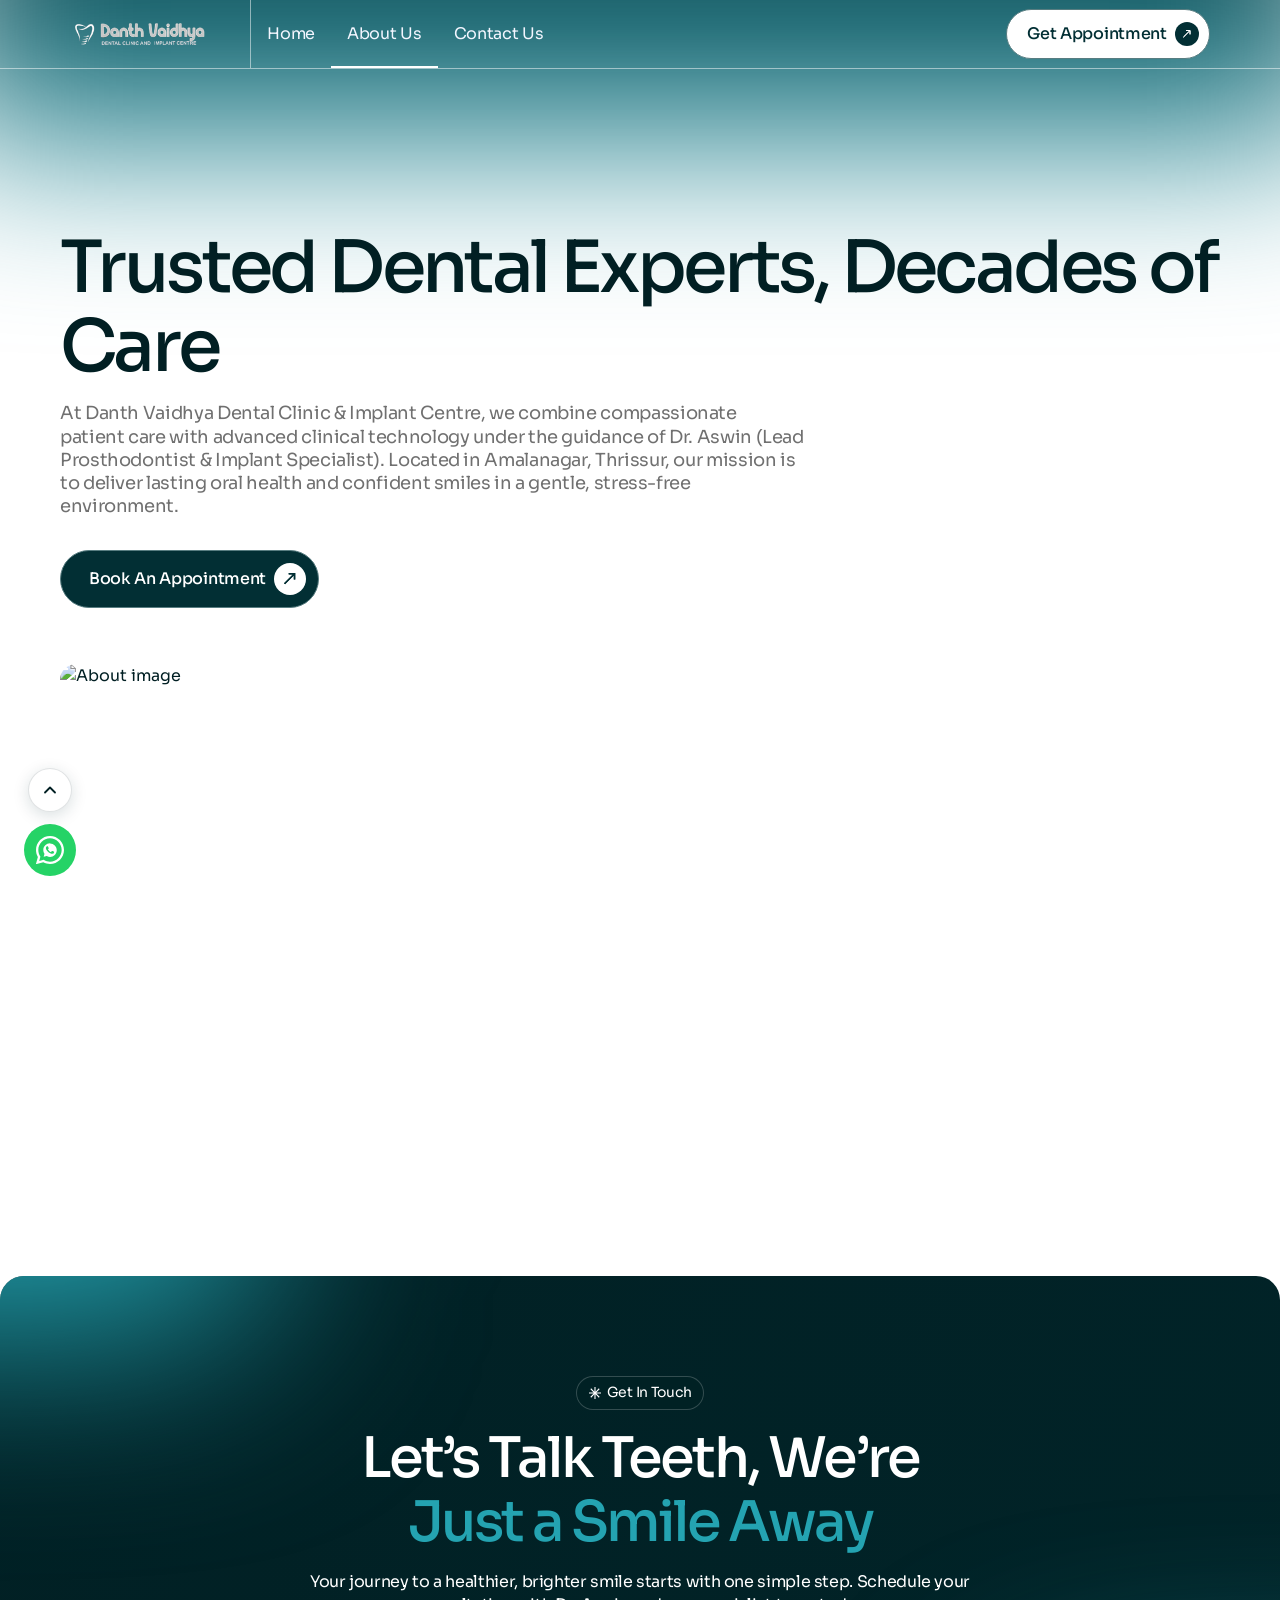
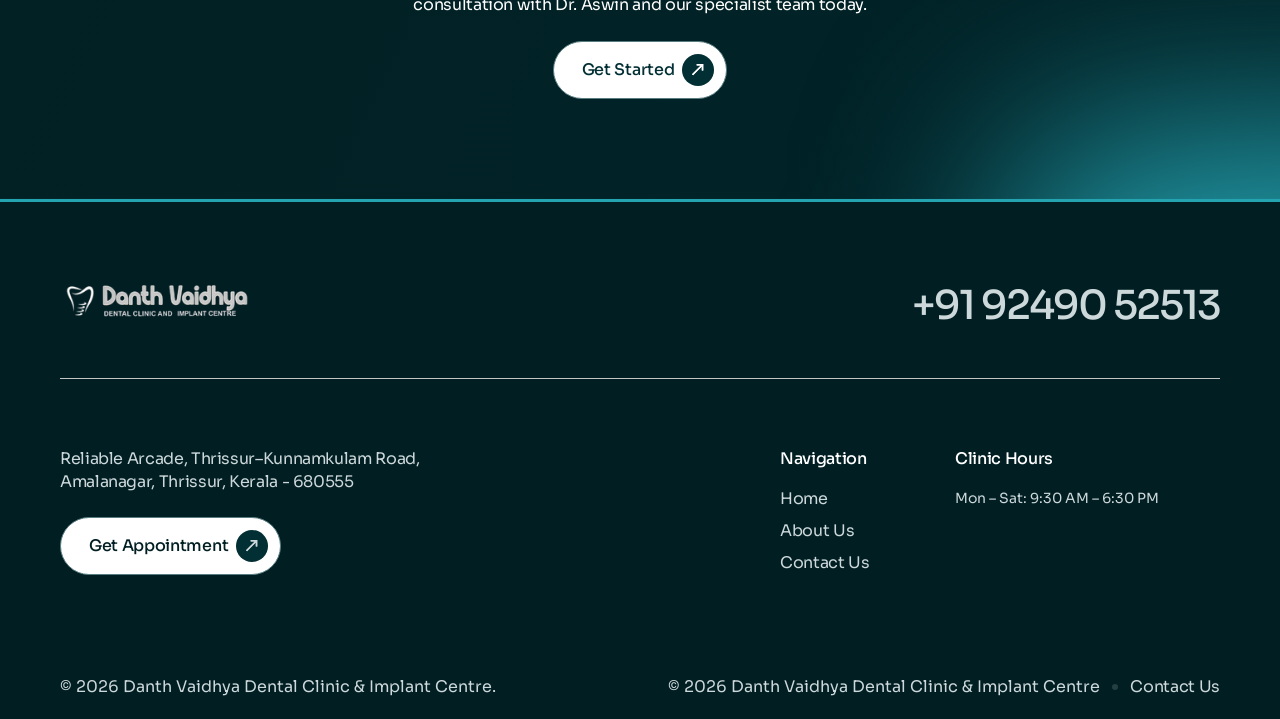
==== commit 14dd6ead: "Update working hours to Mon-Sat 9:30 AM to 6:30 PM, update service copy, and clean SVG/URI syntax" ====
--- a/about.html
+++ b/about.html
@@ -182,7 +182,7 @@
                     </div>
                     <div class="navbar-mobile_info-text">
                       <span class="navbar-mobile_label">Working Hours</span>
-                      <span class="navbar-mobile_val is-muted">Mon–Sat: 10:30 AM – 6:00 PM</span>
+                      <span class="navbar-mobile_val is-muted">Mon–Sat: 9:30 AM – 6:30 PM</span>
                     </div>
                   </div>
                 </div>
@@ -467,7 +467,7 @@
               </a>
               <div class="footer-contact_wrap">
                 <a
-                  href="tel:+91 92490 52513"
+                  href="tel:+919249052513"
                   class="footer-contact_link w-inline-block"
                 >
                   <div>+91 92490 52513</div>
@@ -572,7 +572,7 @@
                     <div
                       style="font-size: 14px; color: #586566; line-height: 1.6"
                     >
-                      <div>Mon – Sat: 10:30 AM – 6:00 PM</div>
+                      <div>Mon – Sat: 9:30 AM – 6:30 PM</div>
                     </div>
                   </div>
                 </div>
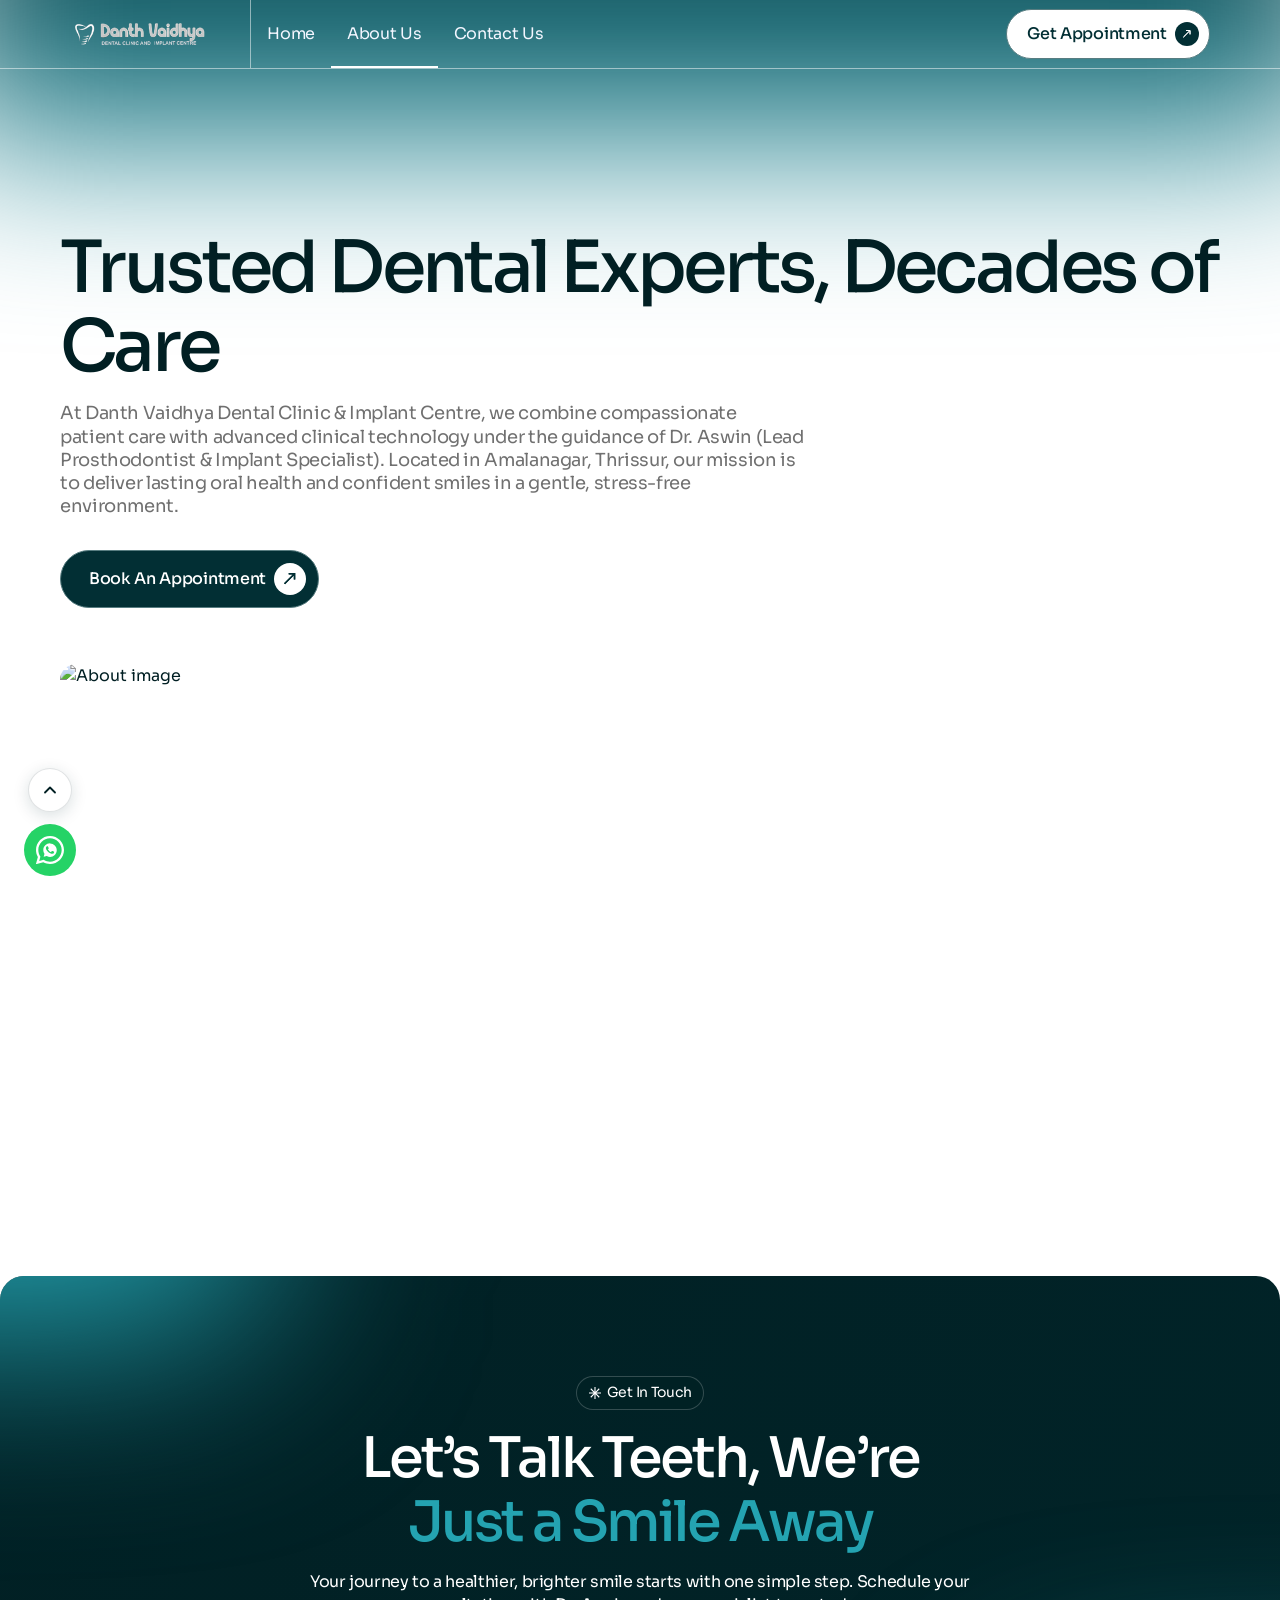
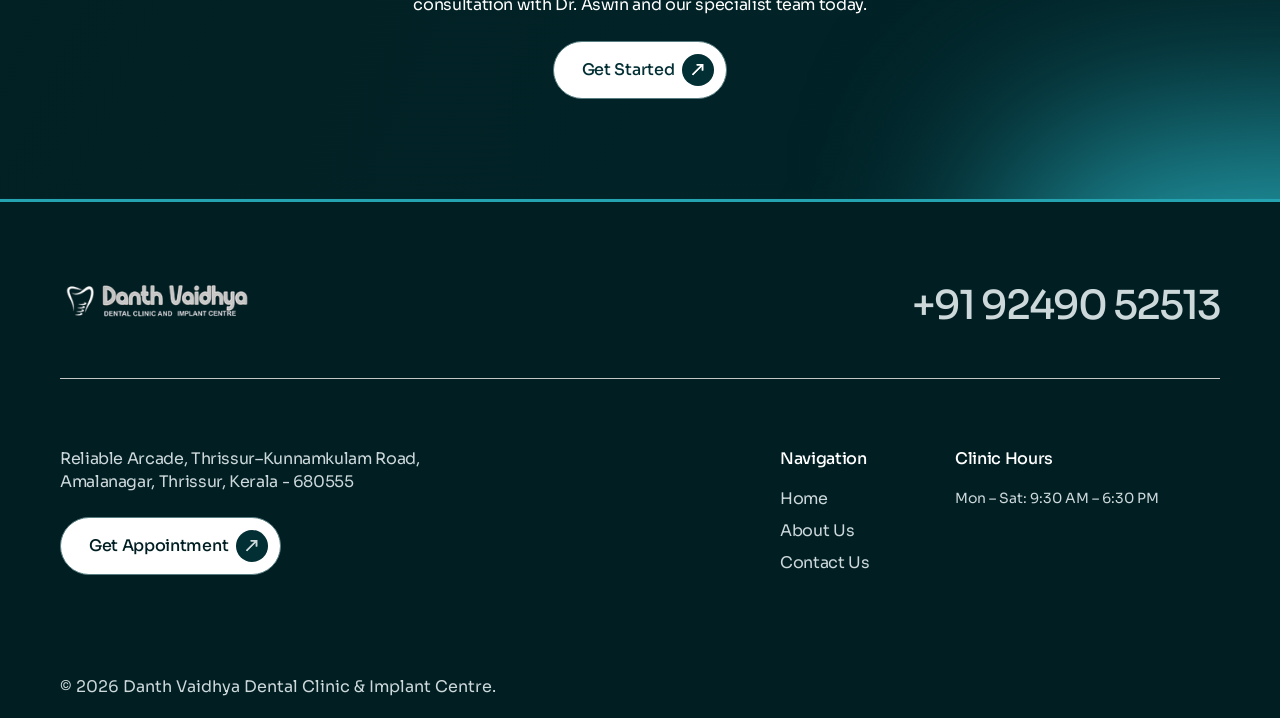
==== commit f5135760: "Align about page footer bottom strip with home page" ====
--- a/about.html
+++ b/about.html
@@ -29,7 +29,7 @@
     <meta content="summary_large_image" name="twitter:card" />
     <meta content="width=device-width, initial-scale=1" name="viewport" />
     <link
-      href="assets/css/lumora.css?v=20260614g"
+      href="assets/css/lumora.css?v=20260614h"
       rel="stylesheet"
       type="text/css"
     />
@@ -586,16 +586,6 @@
                 <div class="text-color-dark">
                   &copy; 2026 Danth Vaidhya Dental Clinic &amp; Implant Centre.
                 </div>
-                <div class="footer-bottom_right">
-                  <div class="text-color-dark">&copy; 2026 Danth Vaidhya Dental Clinic &amp; Implant Centre</div>
-                  <div class="footer-bottom_right-divider"></div>
-                  <a
-                    href="contact.html"
-                    class="footer-menu_link w-inline-block"
-                  >
-                    <div>Contact Us</div>
-                  </a>
-                </div>
               </div>
             </div>
           </div>
--- a/assets/css/lumora.css
+++ b/assets/css/lumora.css
@@ -8663,10 +8663,12 @@
     background: #f4f8f8 !important;
     border: 1px solid rgba(36, 163, 177, 0.2) !important;
     border-radius: 16px !important;
-    padding: 18px 16px !important;
+    padding: 18px 18px !important;
     display: flex !important;
     flex-direction: column !important;
-    gap: 14px !important;
+    align-items: stretch !important;
+    text-align: left !important;
+    gap: 16px !important;
   }
 
   .navbar-mobile_card-title {
@@ -8676,13 +8678,20 @@
     text-transform: uppercase !important;
     color: var(--primitive-color--primary-500, #24a3b1) !important;
     margin-bottom: 2px !important;
+    text-align: left !important;
+    align-self: flex-start !important;
+    display: block !important;
   }
 
   .navbar-mobile_item {
     display: flex !important;
+    flex-direction: row !important;
     align-items: center !important;
-    gap: 12px !important;
+    justify-content: flex-start !important;
+    gap: 14px !important;
     text-decoration: none !important;
+    text-align: left !important;
+    width: 100% !important;
     color: var(--primitive-color--primary-900, #011f23) !important;
     transition: transform 0.15s ease;
   }
@@ -8692,9 +8701,9 @@
   }
 
   .navbar-mobile_icon {
-    width: 36px !important;
-    height: 36px !important;
-    flex: none !important;
+    width: 38px !important;
+    height: 38px !important;
+    flex: 0 0 38px !important;
     border-radius: 50% !important;
     background: #ffffff !important;
     border: 1px solid rgba(36, 163, 177, 0.25) !important;
@@ -8711,8 +8720,13 @@
   }
 
   .navbar-mobile_info-text {
+    flex: 1 1 auto !important;
+    min-width: 0 !important;
     display: flex !important;
     flex-direction: column !important;
+    align-items: flex-start !important;
+    justify-content: center !important;
+    text-align: left !important;
     gap: 2px !important;
   }
 
@@ -8722,6 +8736,11 @@
     color: #6d7d7f !important;
     text-transform: uppercase !important;
     letter-spacing: 0.05em !important;
+    text-align: left !important;
+    align-self: flex-start !important;
+    display: block !important;
+    width: 100% !important;
+    margin: 0 !important;
   }
 
   .navbar-mobile_val {
@@ -8729,12 +8748,20 @@
     font-weight: 600 !important;
     color: var(--primitive-color--primary-900, #011f23) !important;
     line-height: 1.4 !important;
+    text-align: left !important;
+    align-self: flex-start !important;
+    display: block !important;
+    width: 100% !important;
+    margin: 0 !important;
   }
 
   .navbar-mobile_val.is-muted {
     font-size: 13px !important;
     font-weight: 400 !important;
     color: #4b595b !important;
+    text-align: left !important;
+    align-self: flex-start !important;
+    width: 100% !important;
   }
 
   /* Responsive only: left-align footer contact phone number */
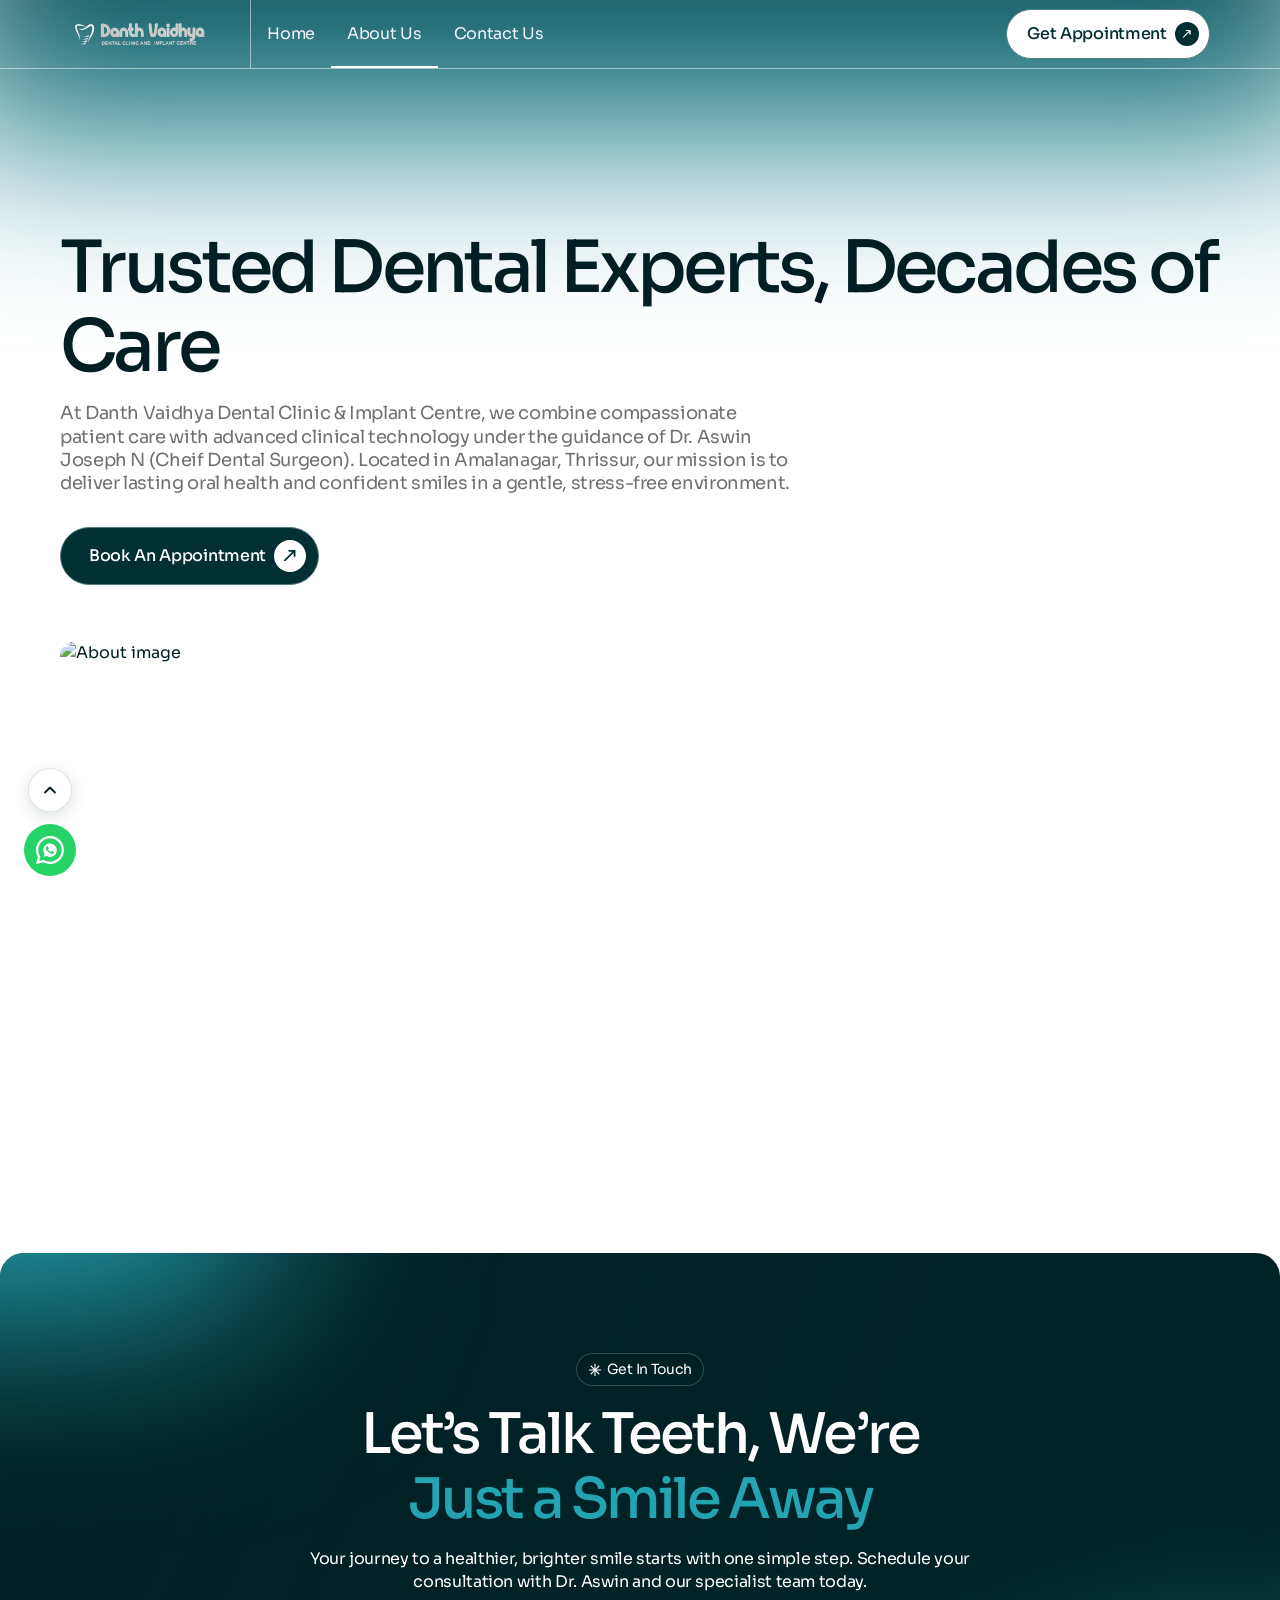
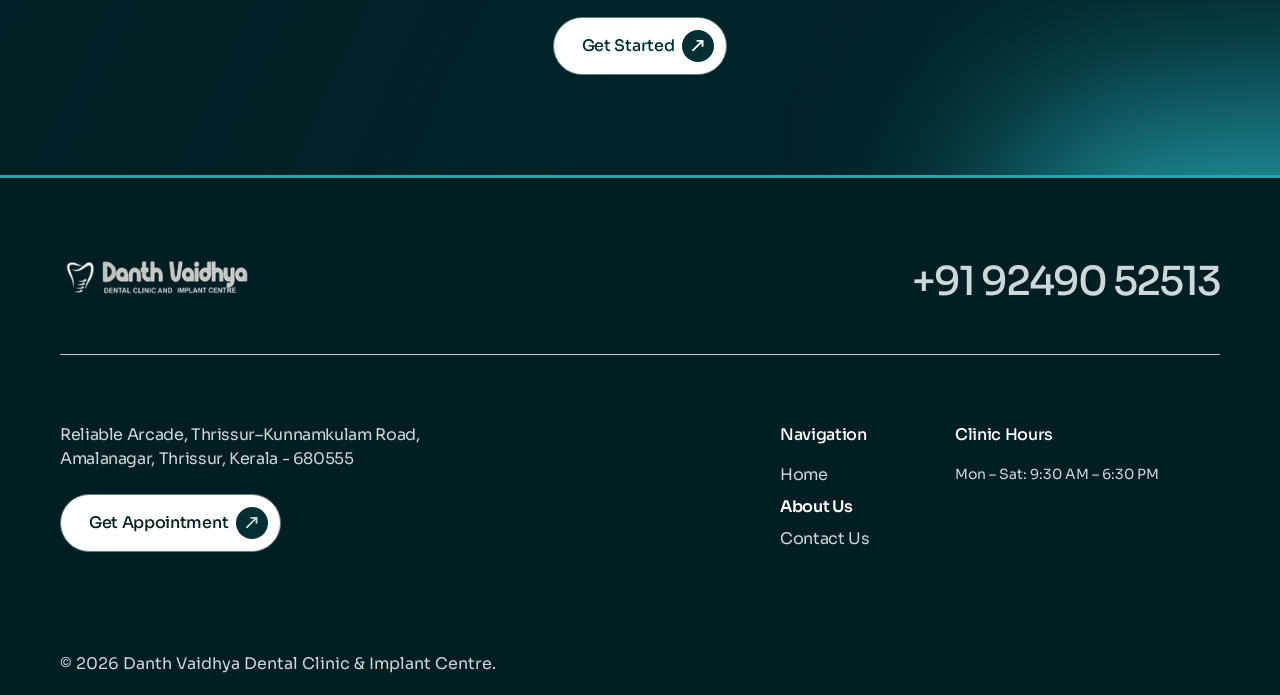
==== commit b174279f: "Fix footer navigation links, smooth scroll on current page, and overlay click blockers" ====
--- a/about.html
+++ b/about.html
@@ -272,7 +272,7 @@
                       </div>
                       <div class="margin-bottom margin-32px">
                         <p class="about-hero_para">
-                          At Danth Vaidhya Dental Clinic &amp; Implant Centre, we combine compassionate patient care with advanced clinical technology under the guidance of Dr. Aswin (Lead Prosthodontist &amp; Implant Specialist). Located in Amalanagar, Thrissur, our mission is to deliver lasting oral health and confident smiles in a gentle, stress-free environment.
+                          At Danth Vaidhya Dental Clinic &amp; Implant Centre, we combine compassionate patient care with advanced clinical technology under the guidance of Dr. Aswin Joseph N (Cheif Dental Surgeon). Located in Amalanagar, Thrissur, our mission is to deliver lasting oral health and confident smiles in a gentle, stress-free environment.
                         </p>
                       </div>
                       <div class="button-container">
@@ -714,30 +714,60 @@
           requestAnimationFrame(raf);
         }
 
+        function isLinkToCurrentPage(href) {
+          if (!href || href === "#" || href === "#top" || href.startsWith("#!")) return true;
+          try {
+            var currentUrl = new URL(window.location.href);
+            var targetUrl = new URL(href, window.location.href);
+            var curPath = currentUrl.pathname.replace(/\/$/, "");
+            var tgtPath = targetUrl.pathname.replace(/\/$/, "");
+            if (curPath.endsWith("/index.html") || curPath === "") curPath = curPath.replace(/(^|\/)index\.html$/, "");
+            if (tgtPath.endsWith("/index.html") || tgtPath === "") tgtPath = tgtPath.replace(/(^|\/)index\.html$/, "");
+            return currentUrl.origin === targetUrl.origin && curPath === tgtPath;
+          } catch (e) {
+            return false;
+          }
+        }
+
         document.addEventListener("click", function (e) {
-          var target = e.target.closest('a[href*="#"]');
+          var target = e.target.closest('a[href]');
           if (!target) return;
           var href = target.getAttribute("href");
-          if (!href || href === "#" || href.startsWith("#!")) return;
-
-          var hashIndex = href.indexOf("#");
-          var path = href.substring(0, hashIndex);
-          var hash = href.substring(hashIndex);
-
-          var currentPath = window.location.pathname;
-          var isCurrentPage = !path || path === "" || currentPath.endsWith(path) || (currentPath.endsWith("/") && path === "about.html");
-
-          if (isCurrentPage && hash && hash.length > 1) {
-            var targetEl = document.querySelector(hash);
-            if (targetEl) {
+          if (!href || href.startsWith("tel:") || href.startsWith("mailto:") || href.startsWith("javascript:") || target.target === "_blank") return;
+
+          if (isLinkToCurrentPage(href)) {
+            var hashIndex = href.indexOf("#");
+            var hash = hashIndex !== -1 ? href.substring(hashIndex) : "";
+
+            if (hash && hash.length > 1 && hash !== "#top") {
+              var targetEl = document.querySelector(hash);
+              if (targetEl) {
+                e.preventDefault();
+                lenis.scrollTo(targetEl, { offset: -70, duration: 1.2 });
+                if (history.pushState) {
+                  history.pushState(null, null, hash);
+                }
+                return;
+              }
+            } else {
               e.preventDefault();
-              lenis.scrollTo(targetEl, { offset: -70, duration: 1.2 });
-              if (history.pushState) {
-                history.pushState(null, null, hash);
+              lenis.scrollTo(0, { duration: 1.2 });
+              if (hash && history.pushState) {
+                history.pushState(null, null, window.location.pathname);
               }
+              return;
             }
           }
         });
+
+        if (window.location.hash) {
+          setTimeout(function () {
+            var targetEl = document.querySelector(window.location.hash);
+            if (targetEl) {
+              lenis.scrollTo(targetEl, { offset: -70, duration: 1.0 });
+            }
+          }, 250);
+        }
 
         var bttBtn = document.getElementById("backToTopBtn");
         if (bttBtn) {
--- a/assets/css/lumora.css
+++ b/assets/css/lumora.css
@@ -3578,6 +3578,7 @@
 .cta-overlay-wrap {
   position: absolute;
   inset: 0%;
+  pointer-events: none !important;
 }
 
 .cta_overlay {
@@ -3587,14 +3588,17 @@
   width: 738px;
   height: 310px;
   position: absolute;
+  pointer-events: none !important;
 }
 
 .cta_overlay.is-bottom-right {
   inset: auto -470px -250px auto;
+  pointer-events: none !important;
 }
 
 .cta_overlay.is-top-right {
   inset: -250px auto auto -470px;
+  pointer-events: none !important;
 }
 
 .footer_header {
@@ -8376,12 +8380,34 @@
 
 
 /* ===== Premium DARK footer (was bland cream) ===== */
-.section_footer{background:var(--primitive-color--primary-900,#011f23)!important;border-top:3px solid var(--primitive-color--primary-500,#24a3b1);}
+.section_footer{background:var(--primitive-color--primary-900,#011f23)!important;border-top:3px solid var(--primitive-color--primary-500,#24a3b1);position:relative;z-index:10;}
 .section_footer, .section_footer .text-color-dark, .section_footer p, .section_footer div, .section_footer a{color:#cdd8da!important;}
-
 
 .section_footer h1,.section_footer h2,.section_footer h3,.section_footer h4,.section_footer .footer-menu_title{color:#ffffff!important;}
 .section_footer a:hover{color:#ffffff!important;}
+
+.footer-menu_link {
+  cursor: pointer !important;
+  text-decoration: none !important;
+  transition: color 0.25s ease, transform 0.25s ease !important;
+  display: flex !important;
+  align-items: center !important;
+}
+.footer-menu_link:hover {
+  color: var(--primitive-color--primary-500, #24a3b1) !important;
+  transform: translateX(4px);
+}
+.footer-menu_link:hover div {
+  color: var(--primitive-color--primary-500, #24a3b1) !important;
+}
+.footer-menu_link.w--current {
+  color: #ffffff !important;
+  font-weight: 600 !important;
+}
+.footer-menu_link.w--current div {
+  color: #ffffff !important;
+}
+
 .section_footer .footer-bottom_right-divider,.section_footer [class*="divider"]{background:rgba(255,255,255,.14)!important;border-color:rgba(255,255,255,.14)!important;}
 .section_footer .footer-external_link{color:var(--primitive-color--primary-500,#24a3b1)!important;}
 .section_footer .social_icon{color:#cdd8da!important;}
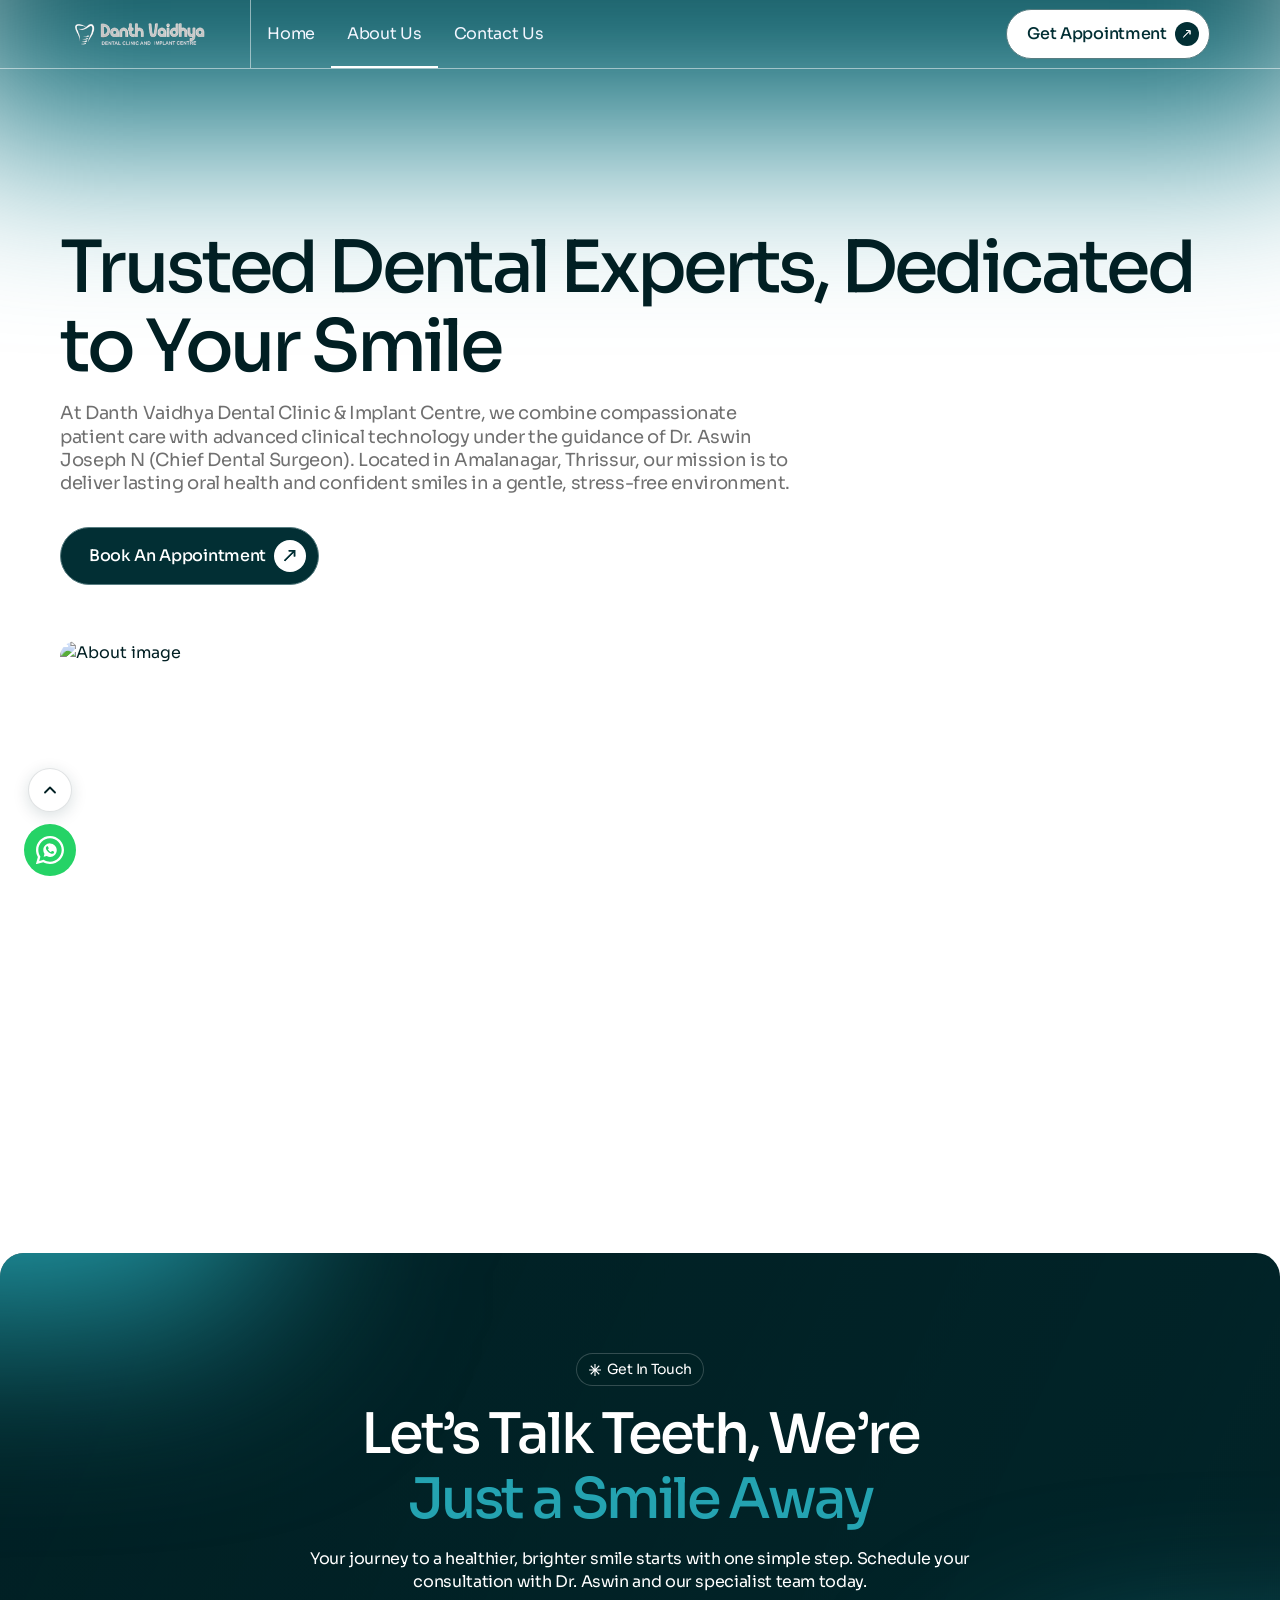
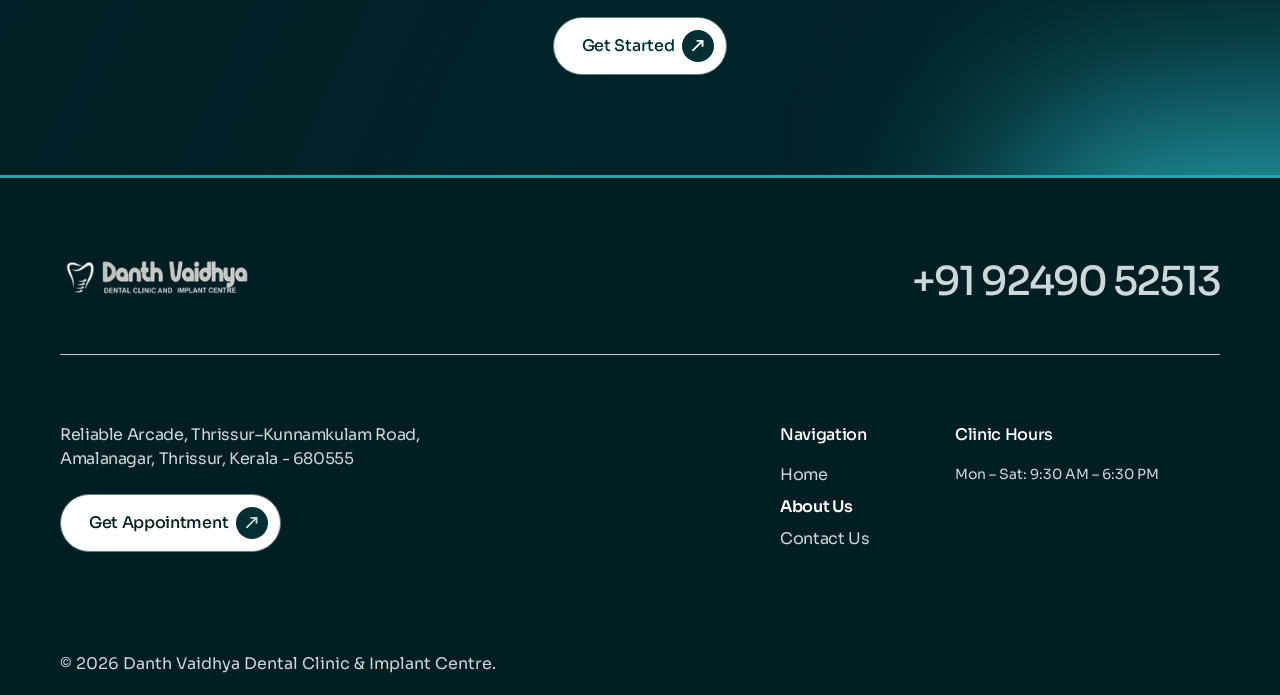
==== commit f8cc300a: "Update about hero title and standardize doctor title in contact and index pages" ====
--- a/about.html
+++ b/about.html
@@ -4,21 +4,27 @@
     <meta charset="utf-8" />
     <title>About Us | Danth Vaidhya Dental Clinic & Implant Centre</title>
     <meta
-      content="Learn about Danth Vaidhya Dental Clinic &amp; Implant Centre in Amalanagar, Thrissur. Guided by Dr. Aswin (MDS Prosthodontist), bringing decades of gentle clinical excellence."
+      content="Learn about Danth Vaidhya Dental Clinic &amp; Implant Centre in Amalanagar, Thrissur. Guided by Dr. Aswin (MDS Prosthodontist), delivering gentle clinical excellence and comprehensive dental care."
       name="description"
     />
-    <meta content="About Us | Danth Vaidhya Dental Clinic &amp; Implant Centre" property="og:title" />
     <meta
-      content="Learn about Danth Vaidhya Dental Clinic &amp; Implant Centre in Amalanagar, Thrissur. Guided by Dr. Aswin (MDS Prosthodontist), bringing decades of gentle clinical excellence."
+      content="About Us | Danth Vaidhya Dental Clinic &amp; Implant Centre"
+      property="og:title"
+    />
+    <meta
+      content="Learn about Danth Vaidhya Dental Clinic &amp; Implant Centre in Amalanagar, Thrissur. Guided by Dr. Aswin (MDS Prosthodontist), delivering gentle clinical excellence and comprehensive dental care."
       property="og:description"
     />
     <meta
       content="assets/img/gen_dentist-examining-patients-teeth-close-up_1.jpg"
       property="og:image"
     />
-    <meta content="About Us | Danth Vaidhya Dental Clinic &amp; Implant Centre" name="twitter:title" />
     <meta
-      content="Learn about Danth Vaidhya Dental Clinic &amp; Implant Centre in Amalanagar, Thrissur. Guided by Dr. Aswin (MDS Prosthodontist), bringing decades of gentle clinical excellence."
+      content="About Us | Danth Vaidhya Dental Clinic &amp; Implant Centre"
+      name="twitter:title"
+    />
+    <meta
+      content="Learn about Danth Vaidhya Dental Clinic &amp; Implant Centre in Amalanagar, Thrissur. Guided by Dr. Aswin (MDS Prosthodontist), delivering gentle clinical excellence and comprehensive dental care."
       name="twitter:description"
     />
     <meta
@@ -83,26 +89,60 @@
           </a>
           <div class="navbar-content_wrap">
             <nav role="navigation" class="navbar_menu w-nav-menu">
-              <a
-                href="index.html"
-                class="navbar_link w-inline-block"
-              >
+              <a href="index.html" class="navbar_link w-inline-block">
                 <div>Home</div>
-                <span class="navbar_link-chevron"><svg xmlns="http://www.w3.org/2000/svg" width="16" height="16" viewBox="0 0 24 24" fill="none" stroke="currentColor" stroke-width="2" stroke-linecap="round" stroke-linejoin="round"><polyline points="9 18 15 12 9 6"></polyline></svg></span>
+                <span class="navbar_link-chevron"
+                  ><svg
+                    xmlns="http://www.w3.org/2000/svg"
+                    width="16"
+                    height="16"
+                    viewBox="0 0 24 24"
+                    fill="none"
+                    stroke="currentColor"
+                    stroke-width="2"
+                    stroke-linecap="round"
+                    stroke-linejoin="round"
+                  >
+                    <polyline points="9 18 15 12 9 6"></polyline></svg
+                ></span>
               </a>
               <a
                 href="about.html"
-                aria-current="page" class="navbar_link w-inline-block w--current"
+                aria-current="page"
+                class="navbar_link w-inline-block w--current"
               >
                 <div>About Us</div>
-                <span class="navbar_link-chevron"><svg xmlns="http://www.w3.org/2000/svg" width="16" height="16" viewBox="0 0 24 24" fill="none" stroke="currentColor" stroke-width="2" stroke-linecap="round" stroke-linejoin="round"><polyline points="9 18 15 12 9 6"></polyline></svg></span>
+                <span class="navbar_link-chevron"
+                  ><svg
+                    xmlns="http://www.w3.org/2000/svg"
+                    width="16"
+                    height="16"
+                    viewBox="0 0 24 24"
+                    fill="none"
+                    stroke="currentColor"
+                    stroke-width="2"
+                    stroke-linecap="round"
+                    stroke-linejoin="round"
+                  >
+                    <polyline points="9 18 15 12 9 6"></polyline></svg
+                ></span>
               </a>
-              <a
-                href="contact.html"
-                class="navbar_link w-inline-block"
-              >
+              <a href="contact.html" class="navbar_link w-inline-block">
                 <div>Contact Us</div>
-                <span class="navbar_link-chevron"><svg xmlns="http://www.w3.org/2000/svg" width="16" height="16" viewBox="0 0 24 24" fill="none" stroke="currentColor" stroke-width="2" stroke-linecap="round" stroke-linejoin="round"><polyline points="9 18 15 12 9 6"></polyline></svg></span>
+                <span class="navbar_link-chevron"
+                  ><svg
+                    xmlns="http://www.w3.org/2000/svg"
+                    width="16"
+                    height="16"
+                    viewBox="0 0 24 24"
+                    fill="none"
+                    stroke="currentColor"
+                    stroke-width="2"
+                    stroke-linecap="round"
+                    stroke-linejoin="round"
+                  >
+                    <polyline points="9 18 15 12 9 6"></polyline></svg
+                ></span>
               </a>
 
               <!-- MOBILE ONLY CONTACT INFO & ACTIONS -->
@@ -119,13 +159,35 @@
                       </div>
                       <div class="button-icon_group">
                         <div class="button-icon_wrap">
-                          <svg xmlns="http://www.w3.org/2000/svg" width="100%" viewBox="0 0 12 12" fill="none" vector-effect="non-scaling-stroke" preserveAspectRatio="none">
-                            <path d="M4.70139 0.75L10.5303 0.750201L10.5303 6.55165M0.530334 10.75L10.2896 0.990932" stroke="currentColor" stroke-width="1.5"></path>
+                          <svg
+                            xmlns="http://www.w3.org/2000/svg"
+                            width="100%"
+                            viewBox="0 0 12 12"
+                            fill="none"
+                            vector-effect="non-scaling-stroke"
+                            preserveAspectRatio="none"
+                          >
+                            <path
+                              d="M4.70139 0.75L10.5303 0.750201L10.5303 6.55165M0.530334 10.75L10.2896 0.990932"
+                              stroke="currentColor"
+                              stroke-width="1.5"
+                            ></path>
                           </svg>
                         </div>
                         <div class="button-icon_wrap is-hover">
-                          <svg xmlns="http://www.w3.org/2000/svg" width="100%" viewBox="0 0 12 12" fill="none" vector-effect="non-scaling-stroke" preserveAspectRatio="none">
-                            <path d="M4.70139 0.75L10.5303 0.750201L10.5303 6.55165M0.530334 10.75L10.2896 0.990932" stroke="currentColor" stroke-width="1.5"></path>
+                          <svg
+                            xmlns="http://www.w3.org/2000/svg"
+                            width="100%"
+                            viewBox="0 0 12 12"
+                            fill="none"
+                            vector-effect="non-scaling-stroke"
+                            preserveAspectRatio="none"
+                          >
+                            <path
+                              d="M4.70139 0.75L10.5303 0.750201L10.5303 6.55165M0.530334 10.75L10.2896 0.990932"
+                              stroke="currentColor"
+                              stroke-width="1.5"
+                            ></path>
                           </svg>
                         </div>
                       </div>
@@ -135,54 +197,108 @@
 
                 <div class="navbar-mobile_card">
                   <div class="navbar-mobile_card-title">Direct Contact</div>
-                  
+
                   <a href="tel:+919249052513" class="navbar-mobile_item">
                     <div class="navbar-mobile_icon">
-                      <svg xmlns="http://www.w3.org/2000/svg" width="16" height="16" viewBox="0 0 24 24" fill="none" stroke="currentColor" stroke-width="2" stroke-linecap="round" stroke-linejoin="round">
-                        <path d="M22 16.92v3a2 2 0 0 1-2.18 2 19.79 19.79 0 0 1-8.63-3.07 19.5 19.5 0 0 1-6-6 19.79 19.79 0 0 1-3.07-8.67A2 2 0 0 1 4.11 2h3a2 2 0 0 1 2 1.72 12.84 12.84 0 0 0 .7 2.81 2 2 0 0 1-.45 2.11L8.09 9.91a16 16 0 0 0 6 6l1.27-1.27a2 2 0 0 1 2.11-.45 12.84 12.84 0 0 0 2.81.7A2 2 0 0 1 22 16.92z"></path>
+                      <svg
+                        xmlns="http://www.w3.org/2000/svg"
+                        width="16"
+                        height="16"
+                        viewBox="0 0 24 24"
+                        fill="none"
+                        stroke="currentColor"
+                        stroke-width="2"
+                        stroke-linecap="round"
+                        stroke-linejoin="round"
+                      >
+                        <path
+                          d="M22 16.92v3a2 2 0 0 1-2.18 2 19.79 19.79 0 0 1-8.63-3.07 19.5 19.5 0 0 1-6-6 19.79 19.79 0 0 1-3.07-8.67A2 2 0 0 1 4.11 2h3a2 2 0 0 1 2 1.72 12.84 12.84 0 0 0 .7 2.81 2 2 0 0 1-.45 2.11L8.09 9.91a16 16 0 0 0 6 6l1.27-1.27a2 2 0 0 1 2.11-.45 12.84 12.84 0 0 0 2.81.7A2 2 0 0 1 22 16.92z"
+                        ></path>
                       </svg>
                     </div>
                     <div class="navbar-mobile_info-text">
-                      <span class="navbar-mobile_label">Call Clinic Directly</span>
+                      <span class="navbar-mobile_label"
+                        >Call Clinic Directly</span
+                      >
                       <span class="navbar-mobile_val">+91 92490 52513</span>
                     </div>
                   </a>
 
-                  <a href="https://wa.me/919249052513?text=Hi%20Danth%20Vaidhya%20Dental%20Clinic%2C%20I%20would%20like%20to%20inquire%20about%20booking%20an%20appointment." target="_blank" class="navbar-mobile_item">
+                  <a
+                    href="https://wa.me/919249052513?text=Hi%20Danth%20Vaidhya%20Dental%20Clinic%2C%20I%20would%20like%20to%20inquire%20about%20booking%20an%20appointment."
+                    target="_blank"
+                    class="navbar-mobile_item"
+                  >
                     <div class="navbar-mobile_icon is-whatsapp">
-                      <svg xmlns="http://www.w3.org/2000/svg" width="16" height="16" viewBox="0 0 24 24" fill="currentColor">
-                        <path d="M12.031 6.172c-3.181 0-5.767 2.586-5.768 5.766-.001 1.298.38 2.27 1.019 3.287l-.711 2.598 2.664-.698c.972.53 1.942.812 2.796.812 3.179 0 5.767-2.587 5.768-5.766.001-3.187-2.575-5.77-5.768-5.771zm3.392 8.244c-.144.405-.837.774-1.17.824-.299.045-.677.063-1.092-.069-.252-.08-.575-.187-.988-.365-1.739-.751-2.874-2.502-2.961-2.617-.087-.116-.708-.94-.708-1.793s.448-1.273.607-1.446c.159-.173.346-.217.462-.217l.332.006c.106.005.249-.04.39.298.144.347.491 1.2.534 1.287.043.087.072.188.014.304-.058.116-.087.188-.173.289l-.26.304c-.087.086-.177.18-.076.354.101.174.449.741.964 1.201.662.591 1.221.774 1.394.86s.274.072.376-.043c.101-.116.433-.506.549-.68.116-.173.231-.145.39-.087s1.011.477 1.184.564.289.13.332.202c.045.072.045.419-.1.824zm-3.423-14.416c-6.627 0-12 5.373-12 12 0 2.159.57 4.199 1.605 5.969l-1.705 6.229 6.377-1.672c1.716.945 3.682 1.474 5.723 1.474 6.627 0 12-5.373 12-12s-5.373-12-12-12zm0 22c-1.85 0-3.593-.524-5.083-1.439l-.365-.223-3.774.99 1.007-3.677-.245-.389c-1.007-1.603-1.54-3.468-1.54-5.262 0-5.514 4.486-10 10-10s10 4.486 10 10-4.486 10-10 10z"/>
+                      <svg
+                        xmlns="http://www.w3.org/2000/svg"
+                        width="16"
+                        height="16"
+                        viewBox="0 0 24 24"
+                        fill="currentColor"
+                      >
+                        <path
+                          d="M12.031 6.172c-3.181 0-5.767 2.586-5.768 5.766-.001 1.298.38 2.27 1.019 3.287l-.711 2.598 2.664-.698c.972.53 1.942.812 2.796.812 3.179 0 5.767-2.587 5.768-5.766.001-3.187-2.575-5.77-5.768-5.771zm3.392 8.244c-.144.405-.837.774-1.17.824-.299.045-.677.063-1.092-.069-.252-.08-.575-.187-.988-.365-1.739-.751-2.874-2.502-2.961-2.617-.087-.116-.708-.94-.708-1.793s.448-1.273.607-1.446c.159-.173.346-.217.462-.217l.332.006c.106.005.249-.04.39.298.144.347.491 1.2.534 1.287.043.087.072.188.014.304-.058.116-.087.188-.173.289l-.26.304c-.087.086-.177.18-.076.354.101.174.449.741.964 1.201.662.591 1.221.774 1.394.86s.274.072.376-.043c.101-.116.433-.506.549-.68.116-.173.231-.145.39-.087s1.011.477 1.184.564.289.13.332.202c.045.072.045.419-.1.824zm-3.423-14.416c-6.627 0-12 5.373-12 12 0 2.159.57 4.199 1.605 5.969l-1.705 6.229 6.377-1.672c1.716.945 3.682 1.474 5.723 1.474 6.627 0 12-5.373 12-12s-5.373-12-12-12zm0 22c-1.85 0-3.593-.524-5.083-1.439l-.365-.223-3.774.99 1.007-3.677-.245-.389c-1.007-1.603-1.54-3.468-1.54-5.262 0-5.514 4.486-10 10-10s10 4.486 10 10-4.486 10-10 10z"
+                        />
                       </svg>
                     </div>
                     <div class="navbar-mobile_info-text">
                       <span class="navbar-mobile_label">WhatsApp Chat</span>
-                      <span class="navbar-mobile_val">Instant Online Support</span>
+                      <span class="navbar-mobile_val"
+                        >Instant Online Support</span
+                      >
                     </div>
                   </a>
 
                   <div class="navbar-mobile_item">
                     <div class="navbar-mobile_icon">
-                      <svg xmlns="http://www.w3.org/2000/svg" width="16" height="16" viewBox="0 0 24 24" fill="none" stroke="currentColor" stroke-width="2" stroke-linecap="round" stroke-linejoin="round">
-                        <path d="M21 10c0 7-9 13-9 13s-9-6-9-13a9 9 0 0 1 18 0z"></path>
+                      <svg
+                        xmlns="http://www.w3.org/2000/svg"
+                        width="16"
+                        height="16"
+                        viewBox="0 0 24 24"
+                        fill="none"
+                        stroke="currentColor"
+                        stroke-width="2"
+                        stroke-linecap="round"
+                        stroke-linejoin="round"
+                      >
+                        <path
+                          d="M21 10c0 7-9 13-9 13s-9-6-9-13a9 9 0 0 1 18 0z"
+                        ></path>
                         <circle cx="12" cy="10" r="3"></circle>
                       </svg>
                     </div>
                     <div class="navbar-mobile_info-text">
                       <span class="navbar-mobile_label">Clinic Address</span>
-                      <span class="navbar-mobile_val is-muted">Reliable Arcade, Amalanagar, Thrissur</span>
+                      <span class="navbar-mobile_val is-muted"
+                        >Reliable Arcade, Amalanagar, Thrissur</span
+                      >
                     </div>
                   </div>
 
                   <div class="navbar-mobile_item">
                     <div class="navbar-mobile_icon">
-                      <svg xmlns="http://www.w3.org/2000/svg" width="16" height="16" viewBox="0 0 24 24" fill="none" stroke="currentColor" stroke-width="2" stroke-linecap="round" stroke-linejoin="round">
+                      <svg
+                        xmlns="http://www.w3.org/2000/svg"
+                        width="16"
+                        height="16"
+                        viewBox="0 0 24 24"
+                        fill="none"
+                        stroke="currentColor"
+                        stroke-width="2"
+                        stroke-linecap="round"
+                        stroke-linejoin="round"
+                      >
                         <circle cx="12" cy="12" r="10"></circle>
                         <polyline points="12 6 12 12 16 14"></polyline>
                       </svg>
                     </div>
                     <div class="navbar-mobile_info-text">
                       <span class="navbar-mobile_label">Working Hours</span>
-                      <span class="navbar-mobile_val is-muted">Mon–Sat: 9:30 AM – 6:30 PM</span>
+                      <span class="navbar-mobile_val is-muted"
+                        >Mon–Sat: 9:30 AM – 6:30 PM</span
+                      >
                     </div>
                   </div>
                 </div>
@@ -266,13 +382,17 @@
                   <div class="about-hero_header">
                     <div class="about-hero_content">
                       <div class="margin-bottom margin-16px">
-                        <h1>
-                          Trusted Dental Experts, Decades of Care
-                        </h1>
+                        <h1>Trusted Dental Experts, Dedicated to Your Smile</h1>
                       </div>
                       <div class="margin-bottom margin-32px">
                         <p class="about-hero_para">
-                          At Danth Vaidhya Dental Clinic &amp; Implant Centre, we combine compassionate patient care with advanced clinical technology under the guidance of Dr. Aswin Joseph N (Cheif Dental Surgeon). Located in Amalanagar, Thrissur, our mission is to deliver lasting oral health and confident smiles in a gentle, stress-free environment.
+                          At Danth Vaidhya Dental Clinic &amp; Implant Centre,
+                          we combine compassionate patient care with advanced
+                          clinical technology under the guidance of Dr. Aswin
+                          Joseph N (Chief Dental Surgeon). Located in
+                          Amalanagar, Thrissur, our mission is to deliver
+                          lasting oral health and confident smiles in a gentle,
+                          stress-free environment.
                         </p>
                       </div>
                       <div class="button-container">
@@ -323,7 +443,6 @@
                         </a>
                       </div>
                     </div>
-                    
                   </div>
                 </div>
                 <div class="about-hero_image-wrap">
@@ -355,9 +474,7 @@
               <div class="section_component">
                 <div class="cta_element">
                   <div class="cta_content">
-                    <div
-                      class="cta_tag"
-                    >
+                    <div class="cta_tag">
                       <div class="icon_wrap is-small">
                         <svg
                           xmlns="http://www.w3.org/2000/svg"
@@ -379,15 +496,13 @@
                       Let’s Talk Teeth, We’re
                       <span class="text-highlighted">Just a Smile Away</span>
                     </h2>
-                    <p
-                      class="text-color-light"
-                    >
-                      Your journey to a healthier, brighter smile starts with one simple step. Schedule your consultation with Dr. Aswin and our specialist team today.
+                    <p class="text-color-light">
+                      Your journey to a healthier, brighter smile starts with
+                      one simple step. Schedule your consultation with Dr. Aswin
+                      and our specialist team today.
                     </p>
                   </div>
-                  <div
-                    class="button-container"
-                  >
+                  <div class="button-container">
                     <a
                       data-wf--button-primary--variant="light"
                       href="contact.html#book"
@@ -660,7 +775,10 @@
 
     <script src="assets/js/jquery-3.5.1.min.js" type="text/javascript"></script>
     <script src="assets/js/gsap.min.js" type="text/javascript"></script>
-    <script src="assets/js/ScrollTrigger.min.js" type="text/javascript"></script>
+    <script
+      src="assets/js/ScrollTrigger.min.js"
+      type="text/javascript"
+    ></script>
     <script src="assets/js/SplitText.min.js" type="text/javascript"></script>
     <script src="assets/js/lenis.min.js" type="text/javascript"></script>
     <script
@@ -692,7 +810,7 @@
           smoothTouch: false,
           wheelMultiplier: 0.95,
           touchMultiplier: 1.0,
-          infinite: false
+          infinite: false,
         });
 
         window.lenis = lenis;
@@ -715,25 +833,37 @@
         }
 
         function isLinkToCurrentPage(href) {
-          if (!href || href === "#" || href === "#top" || href.startsWith("#!")) return true;
+          if (!href || href === "#" || href === "#top" || href.startsWith("#!"))
+            return true;
           try {
             var currentUrl = new URL(window.location.href);
             var targetUrl = new URL(href, window.location.href);
             var curPath = currentUrl.pathname.replace(/\/$/, "");
             var tgtPath = targetUrl.pathname.replace(/\/$/, "");
-            if (curPath.endsWith("/index.html") || curPath === "") curPath = curPath.replace(/(^|\/)index\.html$/, "");
-            if (tgtPath.endsWith("/index.html") || tgtPath === "") tgtPath = tgtPath.replace(/(^|\/)index\.html$/, "");
-            return currentUrl.origin === targetUrl.origin && curPath === tgtPath;
+            if (curPath.endsWith("/index.html") || curPath === "")
+              curPath = curPath.replace(/(^|\/)index\.html$/, "");
+            if (tgtPath.endsWith("/index.html") || tgtPath === "")
+              tgtPath = tgtPath.replace(/(^|\/)index\.html$/, "");
+            return (
+              currentUrl.origin === targetUrl.origin && curPath === tgtPath
+            );
           } catch (e) {
             return false;
           }
         }
 
         document.addEventListener("click", function (e) {
-          var target = e.target.closest('a[href]');
+          var target = e.target.closest("a[href]");
           if (!target) return;
           var href = target.getAttribute("href");
-          if (!href || href.startsWith("tel:") || href.startsWith("mailto:") || href.startsWith("javascript:") || target.target === "_blank") return;
+          if (
+            !href ||
+            href.startsWith("tel:") ||
+            href.startsWith("mailto:") ||
+            href.startsWith("javascript:") ||
+            target.target === "_blank"
+          )
+            return;
 
           if (isLinkToCurrentPage(href)) {
             var hashIndex = href.indexOf("#");
@@ -771,11 +901,15 @@
 
         var bttBtn = document.getElementById("backToTopBtn");
         if (bttBtn) {
-          bttBtn.addEventListener("click", function (e) {
-            e.preventDefault();
-            e.stopPropagation();
-            lenis.scrollTo(0, { duration: 1.2 });
-          }, true);
+          bttBtn.addEventListener(
+            "click",
+            function (e) {
+              e.preventDefault();
+              e.stopPropagation();
+              lenis.scrollTo(0, { duration: 1.2 });
+            },
+            true,
+          );
         }
       })();
     </script>
@@ -788,27 +922,45 @@
           var hasST = !!window.ScrollTrigger;
           if (hasST) gsap.registerPlugin(ScrollTrigger);
           // Only animate content cards below the fold, exactly like contact.html
-          var els = gsap.utils.toArray(
-            '.button-container'
-          ).filter(function (el) {
-            if (el.tagName === 'H1' || el.tagName === 'H2' || el.tagName === 'H3') return false;
-            // Prevent blinking: do NOT animate if already visible in initial viewport
-            var rect = el.getBoundingClientRect();
-            if (rect.top < (window.innerHeight || document.documentElement.clientHeight)) return false;
-            return true;
-          });
+          var els = gsap.utils
+            .toArray(".button-container")
+            .filter(function (el) {
+              if (
+                el.tagName === "H1" ||
+                el.tagName === "H2" ||
+                el.tagName === "H3"
+              )
+                return false;
+              // Prevent blinking: do NOT animate if already visible in initial viewport
+              var rect = el.getBoundingClientRect();
+              if (
+                rect.top <
+                (window.innerHeight || document.documentElement.clientHeight)
+              )
+                return false;
+              return true;
+            });
           els.forEach(function (el) {
-            gsap.fromTo(el,
+            gsap.fromTo(
+              el,
               { opacity: 0, y: 30 },
               {
-                opacity: 1, y: 0, duration: 0.8, ease: 'power2.out',
-                scrollTrigger: hasST ? { trigger: el, start: 'top 95%', once: true } : undefined
-              }
+                opacity: 1,
+                y: 0,
+                duration: 0.8,
+                ease: "power2.out",
+                scrollTrigger: hasST
+                  ? { trigger: el, start: "top 95%", once: true }
+                  : undefined,
+              },
             );
           });
         }
-        if (document.readyState !== 'loading') setTimeout(runReveals, 150);
-        else document.addEventListener('DOMContentLoaded', function () { setTimeout(runReveals, 150); });
+        if (document.readyState !== "loading") setTimeout(runReveals, 150);
+        else
+          document.addEventListener("DOMContentLoaded", function () {
+            setTimeout(runReveals, 150);
+          });
       })();
     </script>
 
@@ -816,7 +968,9 @@
       /* Lumora image guard: any failed/empty image -> on-brand gradient SVG so nothing ever looks broken. */
       (function () {
         function ph(label) {
-          var t = (label || "Danth Vaidhya Dental").replace(/[<>&]/g, "").slice(0, 22);
+          var t = (label || "Danth Vaidhya Dental")
+            .replace(/[<>&]/g, "")
+            .slice(0, 22);
           var svg =
             '<svg xmlns="http://www.w3.org/2000/svg" width="1280" height="720" viewBox="0 0 1280 720">' +
             '<defs><linearGradient id="lg" x1="0" y1="0" x2="1280" y2="720" gradientUnits="userSpaceOnUse">' +
@@ -842,7 +996,7 @@
         document.querySelectorAll("img").forEach(bind);
       })();
     </script>
-  
+
     <!-- SPLIT TEXT LETTER-BY-LETTER REVEAL FOR ALL H1 & H2 -->
     <script>
       (function () {
@@ -873,12 +1027,14 @@
                   type: "words,chars",
                   wordsClass: "split-word",
                   charsClass: "split-char",
-                  tag: "span"
+                  tag: "span",
                 });
 
                 var rect = heading.getBoundingClientRect();
-                var windowH = window.innerHeight || document.documentElement.clientHeight;
-                var isInInitialView = rect.top < windowH * 0.9 && rect.bottom > 0;
+                var windowH =
+                  window.innerHeight || document.documentElement.clientHeight;
+                var isInInitialView =
+                  rect.top < windowH * 0.9 && rect.bottom > 0;
 
                 if (isInInitialView) {
                   gsap.fromTo(
@@ -891,8 +1047,8 @@
                       stagger: 0.018,
                       ease: "power2.out",
                       delay: 0.15,
-                      clearProps: "transform,opacity"
-                    }
+                      clearProps: "transform,opacity",
+                    },
                   );
                 } else {
                   gsap.fromTo(
@@ -908,11 +1064,11 @@
                         ? {
                             trigger: heading,
                             start: "top 88%",
-                            once: true
+                            once: true,
                           }
                         : undefined,
-                      clearProps: "transform,opacity"
-                    }
+                      clearProps: "transform,opacity",
+                    },
                   );
                 }
                 return;
@@ -923,16 +1079,37 @@
 
             // Fallback if SplitText is not available
             var rect = heading.getBoundingClientRect();
-            var windowH = window.innerHeight || document.documentElement.clientHeight;
+            var windowH =
+              window.innerHeight || document.documentElement.clientHeight;
             var isInInitialView = rect.top < windowH * 0.9 && rect.bottom > 0;
             if (isInInitialView) {
-              gsap.fromTo(heading, { y: 30, opacity: 0 }, { y: 0, opacity: 1, duration: 0.8, ease: "power2.out", delay: 0.15, clearProps: "all" });
+              gsap.fromTo(
+                heading,
+                { y: 30, opacity: 0 },
+                {
+                  y: 0,
+                  opacity: 1,
+                  duration: 0.8,
+                  ease: "power2.out",
+                  delay: 0.15,
+                  clearProps: "all",
+                },
+              );
             } else {
-              gsap.fromTo(heading, { y: 30, opacity: 0 }, {
-                y: 0, opacity: 1, duration: 0.8, ease: "power2.out",
-                scrollTrigger: hasST ? { trigger: heading, start: "top 88%", once: true } : undefined,
-                clearProps: "all"
-              });
+              gsap.fromTo(
+                heading,
+                { y: 30, opacity: 0 },
+                {
+                  y: 0,
+                  opacity: 1,
+                  duration: 0.8,
+                  ease: "power2.out",
+                  scrollTrigger: hasST
+                    ? { trigger: heading, start: "top 88%", once: true }
+                    : undefined,
+                  clearProps: "all",
+                },
+              );
             }
           });
 
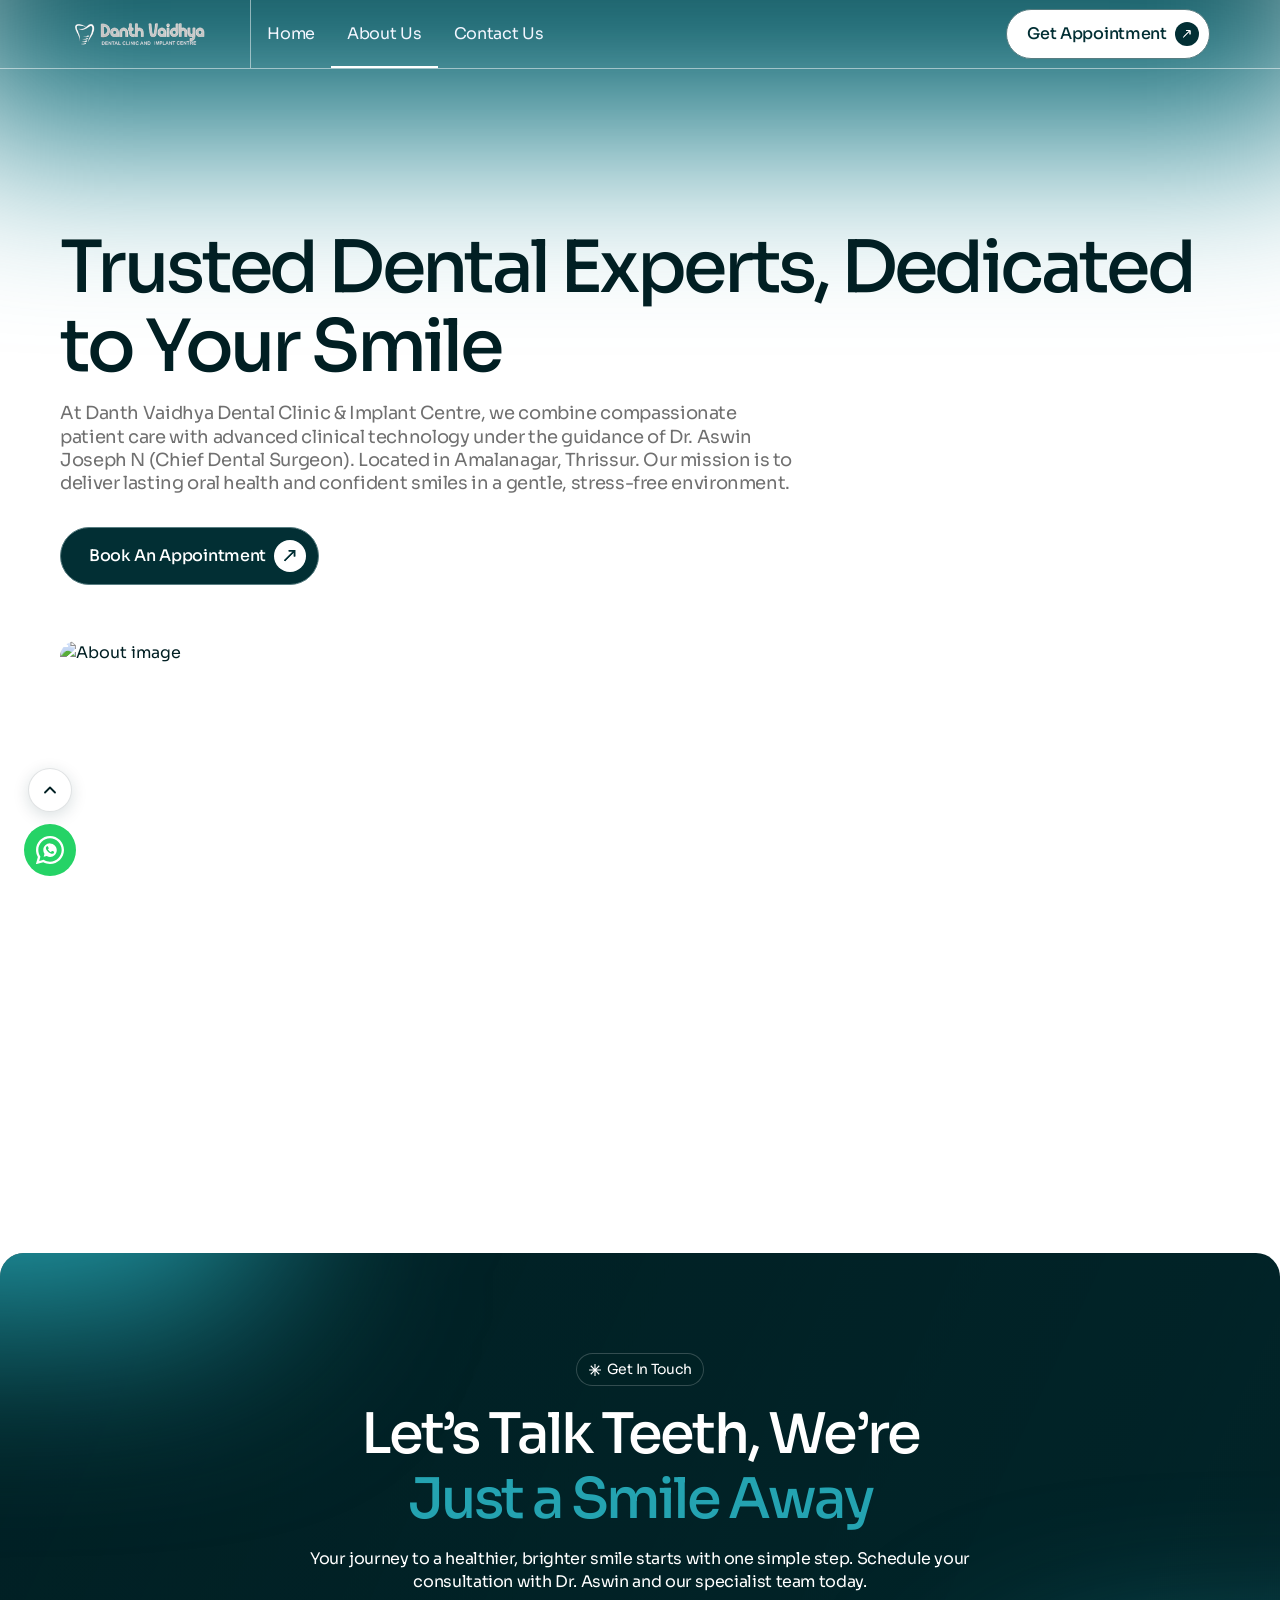
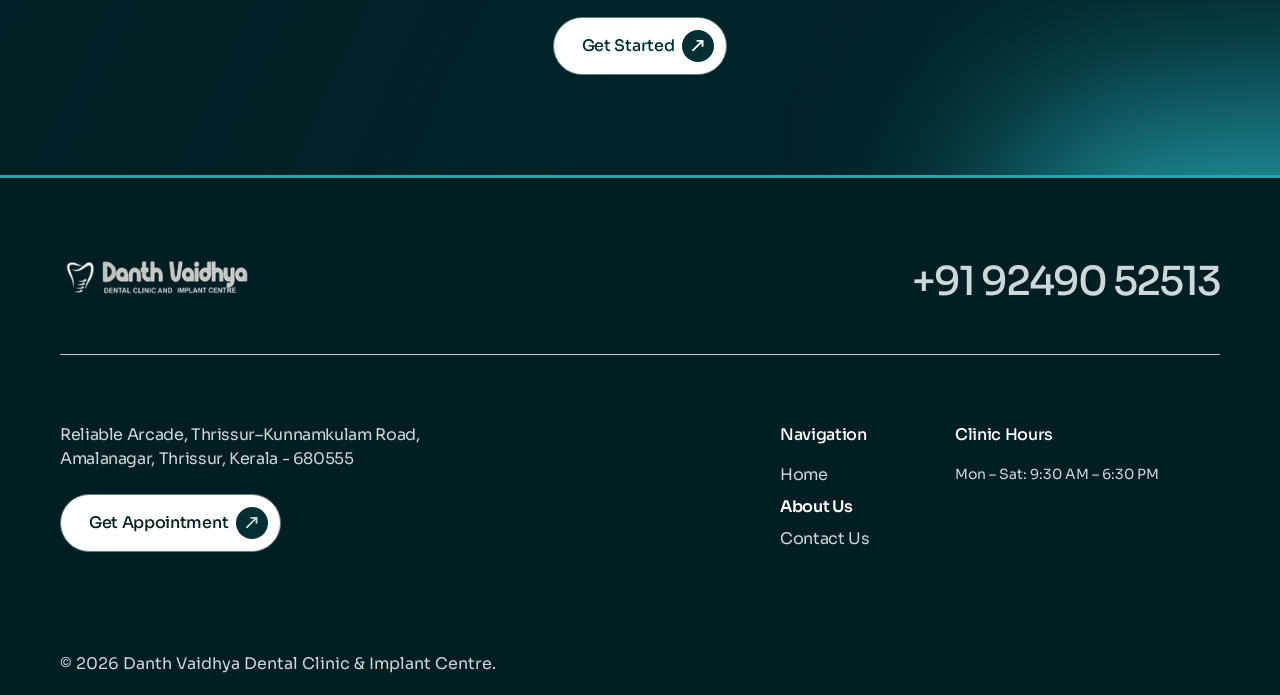
==== commit 753d259c: "Update punctuation in about.html hero paragraph" ====
--- a/about.html
+++ b/about.html
@@ -390,7 +390,7 @@
                           we combine compassionate patient care with advanced
                           clinical technology under the guidance of Dr. Aswin
                           Joseph N (Chief Dental Surgeon). Located in
-                          Amalanagar, Thrissur, our mission is to deliver
+                          Amalanagar, Thrissur. Our mission is to deliver
                           lasting oral health and confident smiles in a gentle,
                           stress-free environment.
                         </p>
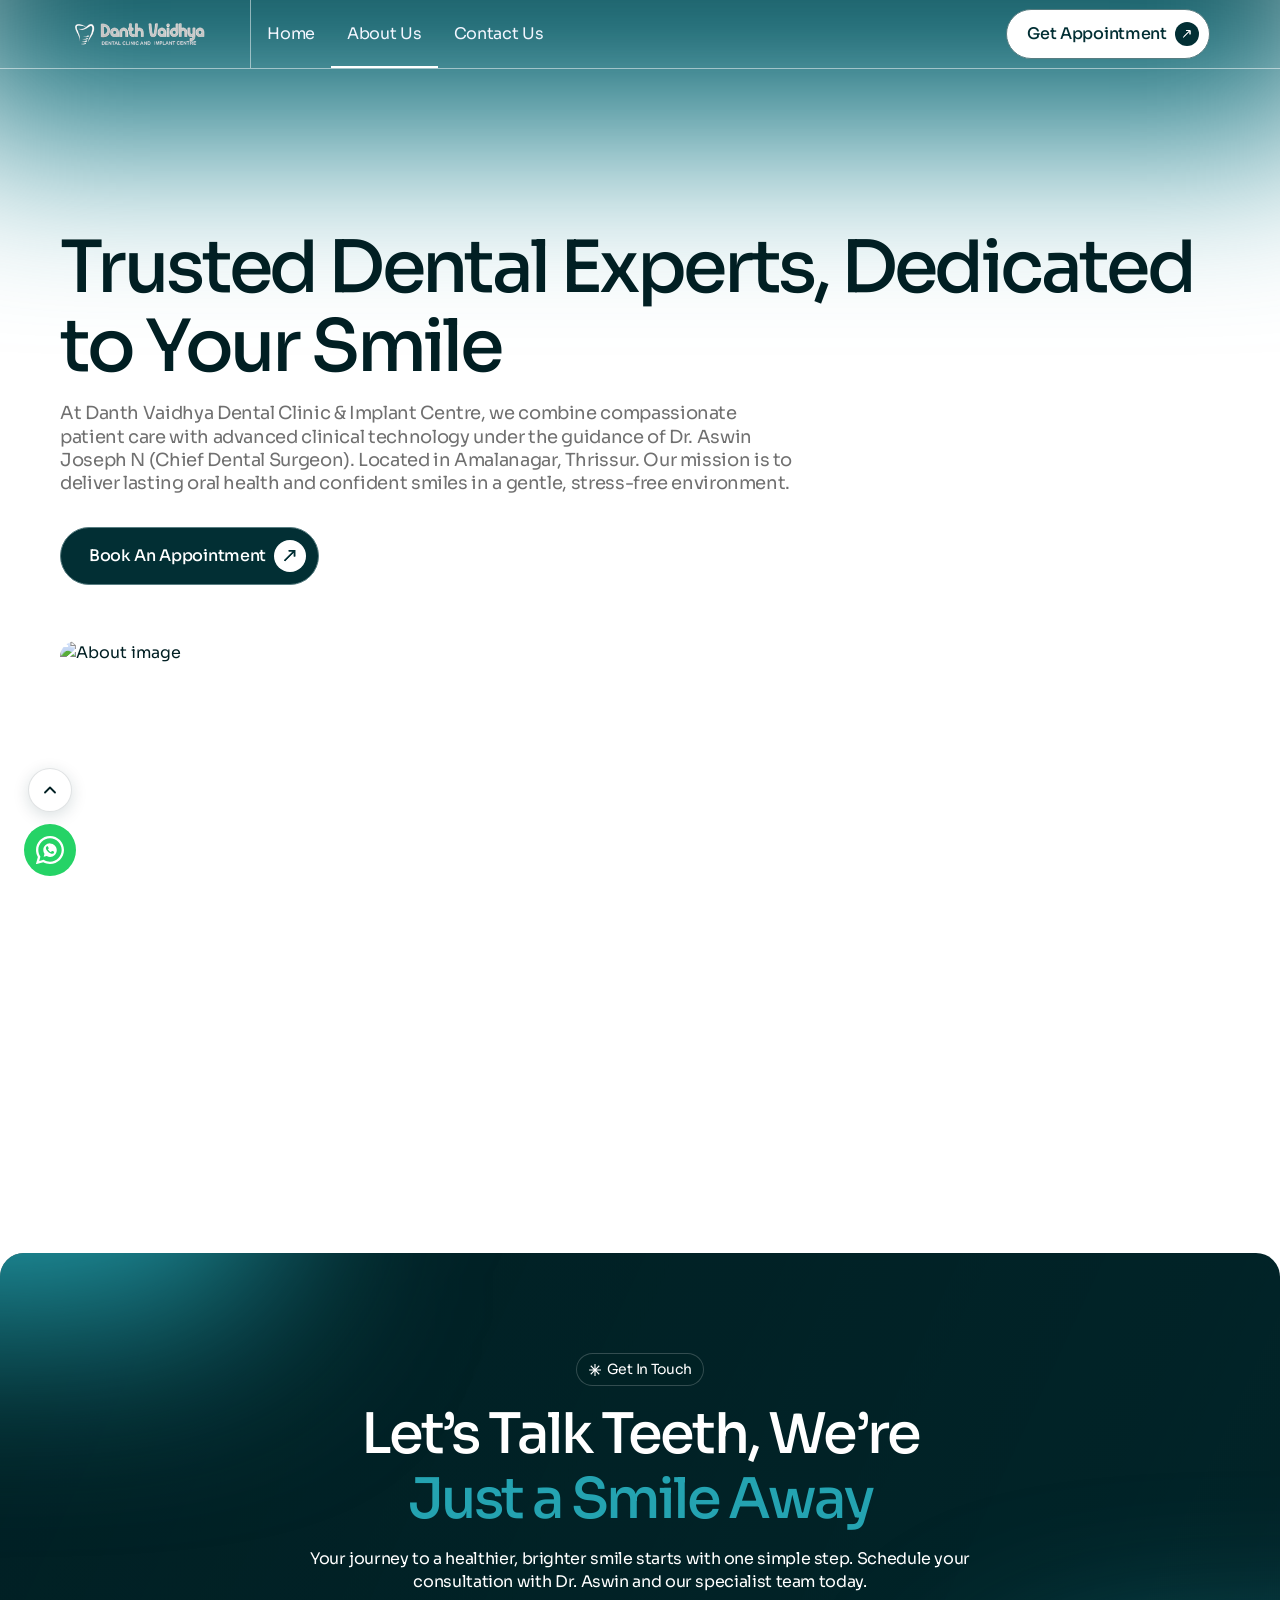
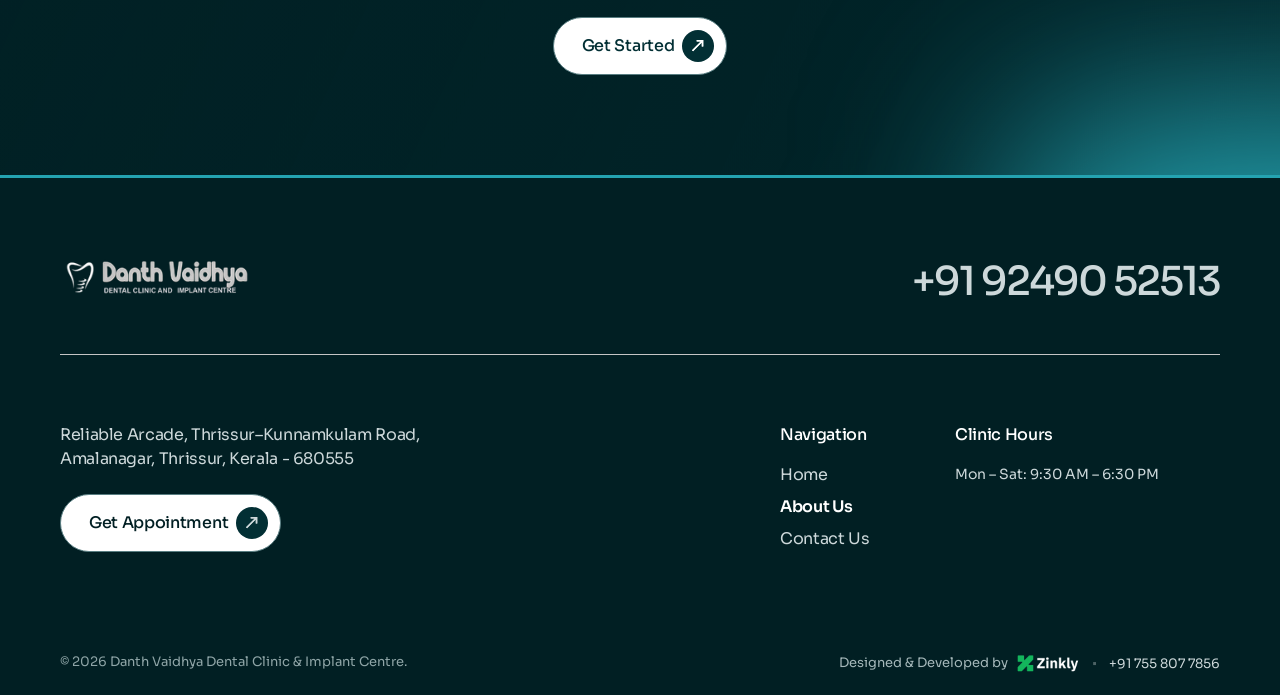
==== commit f020a635: "Add Zinkly Solutions footer credits and refine responsive floating actions" ====
--- a/about.html
+++ b/about.html
@@ -701,6 +701,29 @@
                 <div class="text-color-dark">
                   &copy; 2026 Danth Vaidhya Dental Clinic &amp; Implant Centre.
                 </div>
+                <div class="footer-credit_wrap">
+                  <a
+                    href="https://www.zinklysolutions.com"
+                    target="_blank"
+                    rel="noopener noreferrer"
+                    class="footer-credit_link"
+                    title="Visit Zinkly Solutions"
+                  >
+                    <span class="footer-credit_text">Designed &amp; Developed by</span>
+                    <img
+                      src="assets/img/zinkly-logo.png"
+                      alt="Zinkly Solutions"
+                      class="footer-credit_logo"
+                      loading="lazy"
+                    />
+                  </a>
+                  <span class="footer-credit_sep">&bull;</span>
+                  <a
+                    href="tel:+917558077856"
+                    class="footer-credit_phone"
+                    title="Call Zinkly Solutions"
+                  >+91 755 807 7856</a>
+                </div>
               </div>
             </div>
           </div>
@@ -753,23 +776,42 @@
       </a>
     </div>
 
-    <!-- BACK TO TOP SCROLL SCRIPT -->
+    <!-- FLOATING ACTION BUTTONS SCROLL SCRIPT -->
     <script>
       (function () {
         var bttBtn = document.getElementById("backToTopBtn");
-        if (!bttBtn) return;
-        function toggleBackToTop() {
-          if (window.scrollY > 300) {
-            bttBtn.classList.add("is-visible");
-          } else {
-            bttBtn.classList.remove("is-visible");
+        var floatWrap = document.querySelector(".floating-actions_wrap");
+        var footer = document.querySelector(".section_footer");
+
+        function updateFloatingButtons() {
+          var scrollY = window.scrollY || window.pageYOffset;
+          if (bttBtn) {
+            if (scrollY > 300) {
+              bttBtn.classList.add("is-visible");
+            } else {
+              bttBtn.classList.remove("is-visible");
+            }
           }
-        }
-        window.addEventListener("scroll", toggleBackToTop, { passive: true });
-        toggleBackToTop();
-        bttBtn.addEventListener("click", function () {
-          window.scrollTo({ top: 0, behavior: "smooth" });
-        });
+          if (floatWrap && footer) {
+            var footerRect = footer.getBoundingClientRect();
+            var windowHeight = window.innerHeight || document.documentElement.clientHeight;
+            if (footerRect.top <= windowHeight - 10) {
+              floatWrap.classList.add("is-footer-hidden");
+            } else {
+              floatWrap.classList.remove("is-footer-hidden");
+            }
+          }
+        }
+
+        window.addEventListener("scroll", updateFloatingButtons, { passive: true });
+        window.addEventListener("resize", updateFloatingButtons, { passive: true });
+        updateFloatingButtons();
+
+        if (bttBtn) {
+          bttBtn.addEventListener("click", function () {
+            window.scrollTo({ top: 0, behavior: "smooth" });
+          });
+        }
       })();
     </script>
 
--- a/assets/css/lumora.css
+++ b/assets/css/lumora.css
@@ -8459,6 +8459,13 @@
   align-items: center;
   gap: 12px;
   z-index: 9999;
+  transition: opacity 0.3s ease, transform 0.3s ease, visibility 0.3s ease;
+}
+.floating-actions_wrap.is-footer-hidden {
+  opacity: 0 !important;
+  visibility: hidden !important;
+  pointer-events: none !important;
+  transform: translateY(18px) scale(0.95) !important;
 }
 .back-to-top_btn {
   width: 44px;
@@ -8506,23 +8513,10 @@
   transform: translateY(-3px) scale(1.05);
   box-shadow: none !important;
 }
-@media (max-width: 576px) {
+/* Hide floating actions on responsive devices (tablet & mobile), keep visible on desktop only */
+@media screen and (max-width: 991px) {
   .floating-actions_wrap {
-    left: 16px;
-    bottom: 16px;
-    gap: 10px;
-  }
-  .whatsapp-float_btn {
-    width: 46px;
-    height: 46px;
-  }
-  .whatsapp-float_btn svg {
-    width: 24px;
-    height: 24px;
-  }
-  .back-to-top_btn {
-    width: 40px;
-    height: 40px;
+    display: none !important;
   }
 }
 
@@ -8825,3 +8819,91 @@
   pointer-events: none;
 }
 
+/* ===== Footer Credit (Zinkly Solutions) & Copyright Styling ===== */
+.footer-credit_wrap {
+  display: flex;
+  align-items: center;
+  flex-wrap: wrap;
+  gap: 8px 12px;
+}
+
+.footer-credit_link {
+  display: inline-flex;
+  align-items: center;
+  gap: 8px;
+  text-decoration: none;
+  color: #a4b7b9 !important;
+  font-size: 13px;
+  line-height: 1.4;
+  transition: opacity 0.2s ease, color 0.2s ease;
+}
+
+.footer-credit_link:hover {
+  opacity: 0.95;
+  color: #ffffff !important;
+}
+
+.footer-credit_text {
+  font-size: 13px;
+  color: #a4b7b9 !important;
+}
+
+.footer-credit_logo {
+  height: 20px;
+  width: auto;
+  max-width: 100px;
+  object-fit: contain;
+  vertical-align: middle;
+  display: inline-block;
+}
+
+.footer-credit_sep {
+  color: rgba(255, 255, 255, 0.3) !important;
+  font-size: 12px;
+  line-height: 1;
+}
+
+.footer-credit_phone {
+  font-size: 13px;
+  color: #a4b7b9 !important;
+  text-decoration: none;
+  font-weight: 400;
+  background: none !important;
+  border: none !important;
+  padding: 0 !important;
+  transition: color 0.2s ease;
+}
+
+.footer-credit_phone:hover {
+  color: #ffffff !important;
+  text-decoration: underline;
+}
+
+/* Reduced size for footer copyright text */
+.footer-bottom_element .text-color-dark {
+  font-size: 13px !important;
+  color: #8fa5a7 !important;
+  line-height: 1.5;
+}
+
+@media screen and (max-width: 767px) {
+  .footer-bottom_element {
+    flex-direction: column !important;
+    align-items: flex-start !important;
+    gap: 12px !important;
+  }
+  .footer-credit_wrap {
+    justify-content: flex-start !important;
+    width: 100% !important;
+    gap: 8px 10px !important;
+  }
+  .footer-bottom_element .text-color-dark {
+    font-size: 12px !important;
+  }
+  .footer-credit_link,
+  .footer-credit_text,
+  .footer-credit_phone {
+    font-size: 12px !important;
+  }
+}
+
